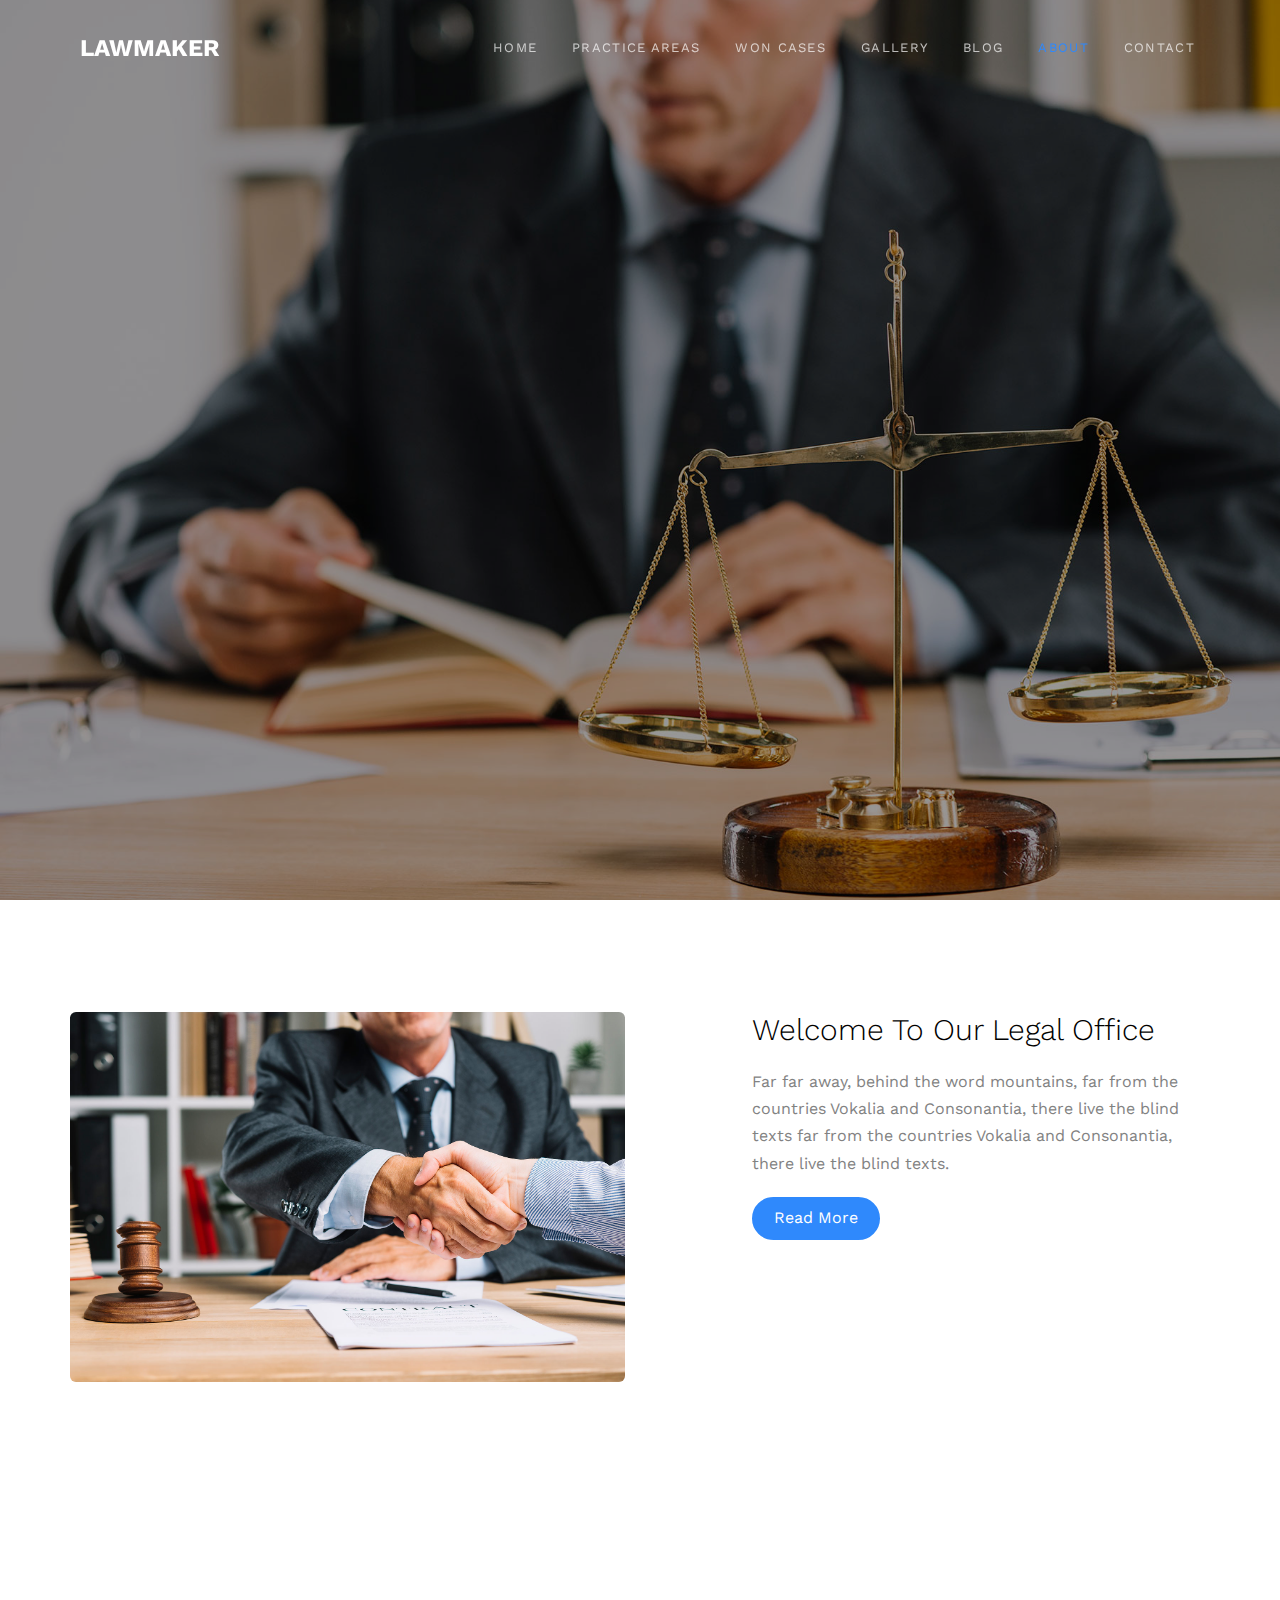
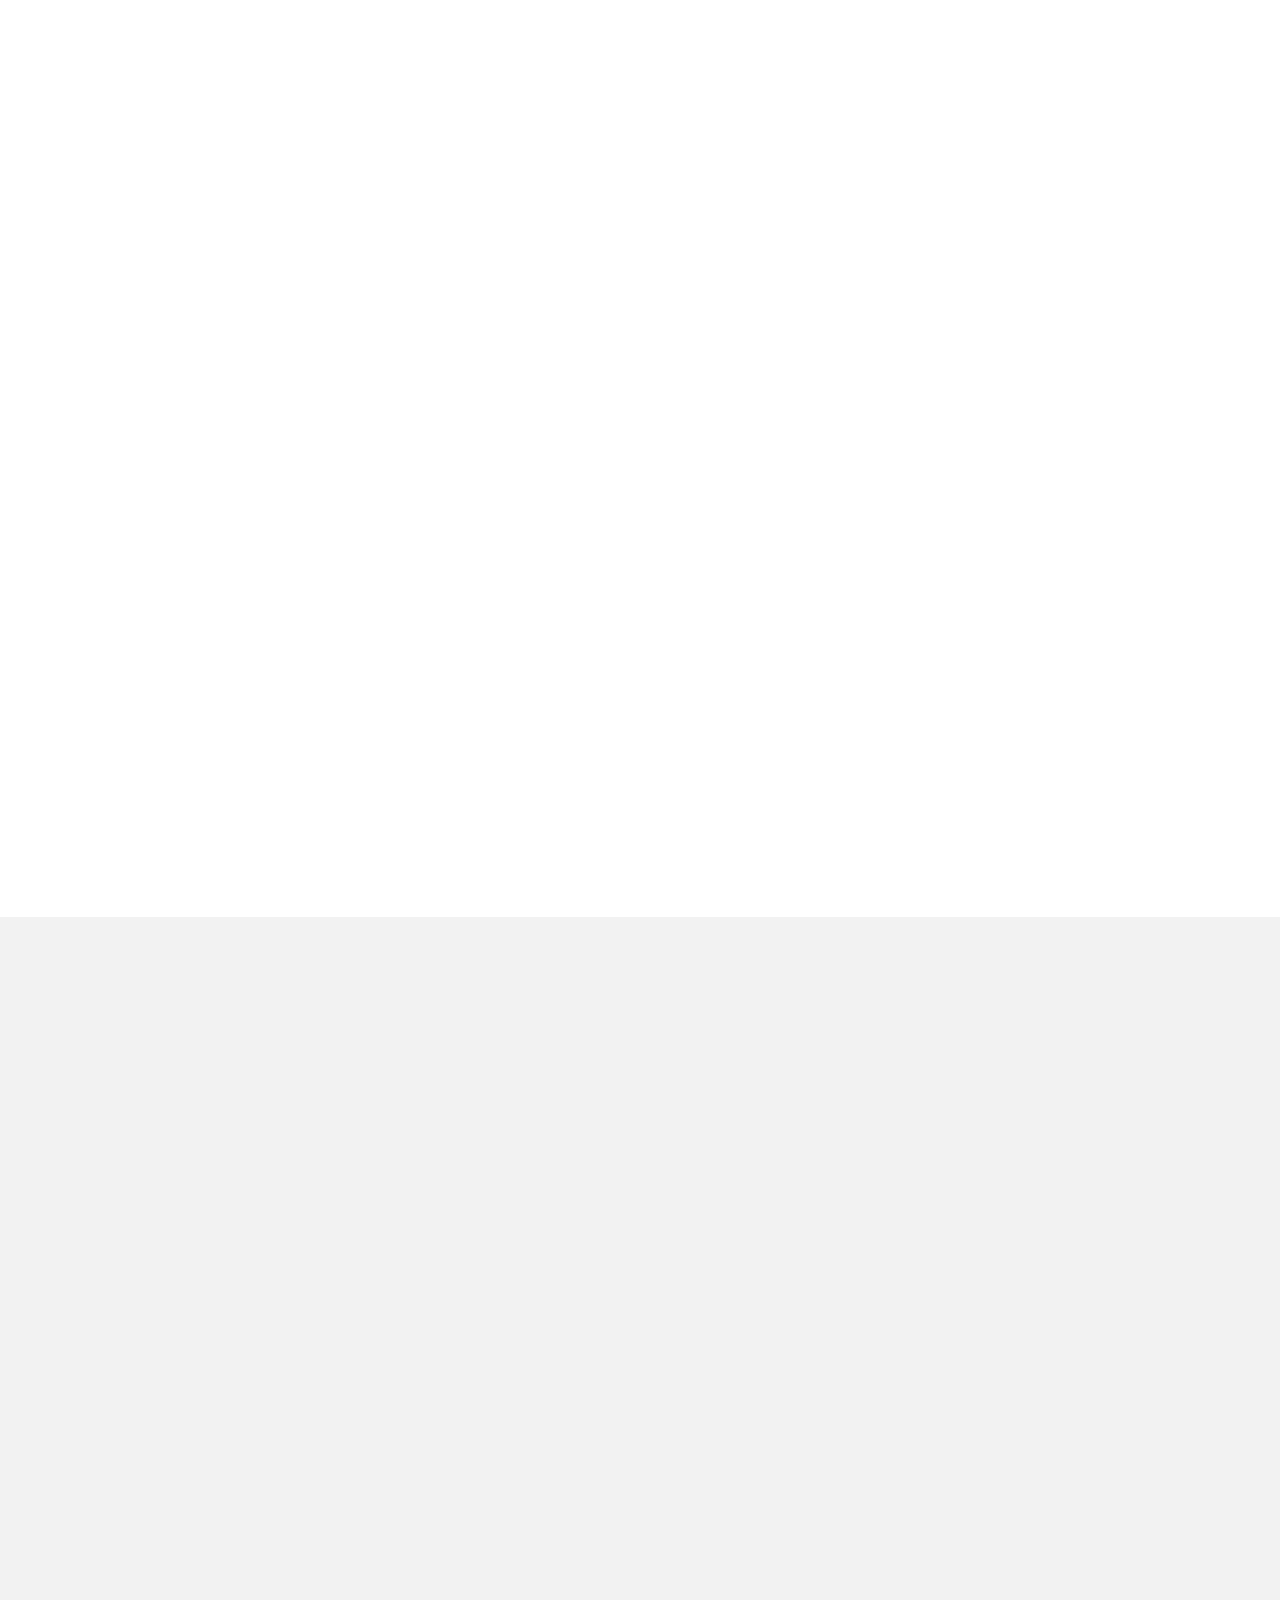
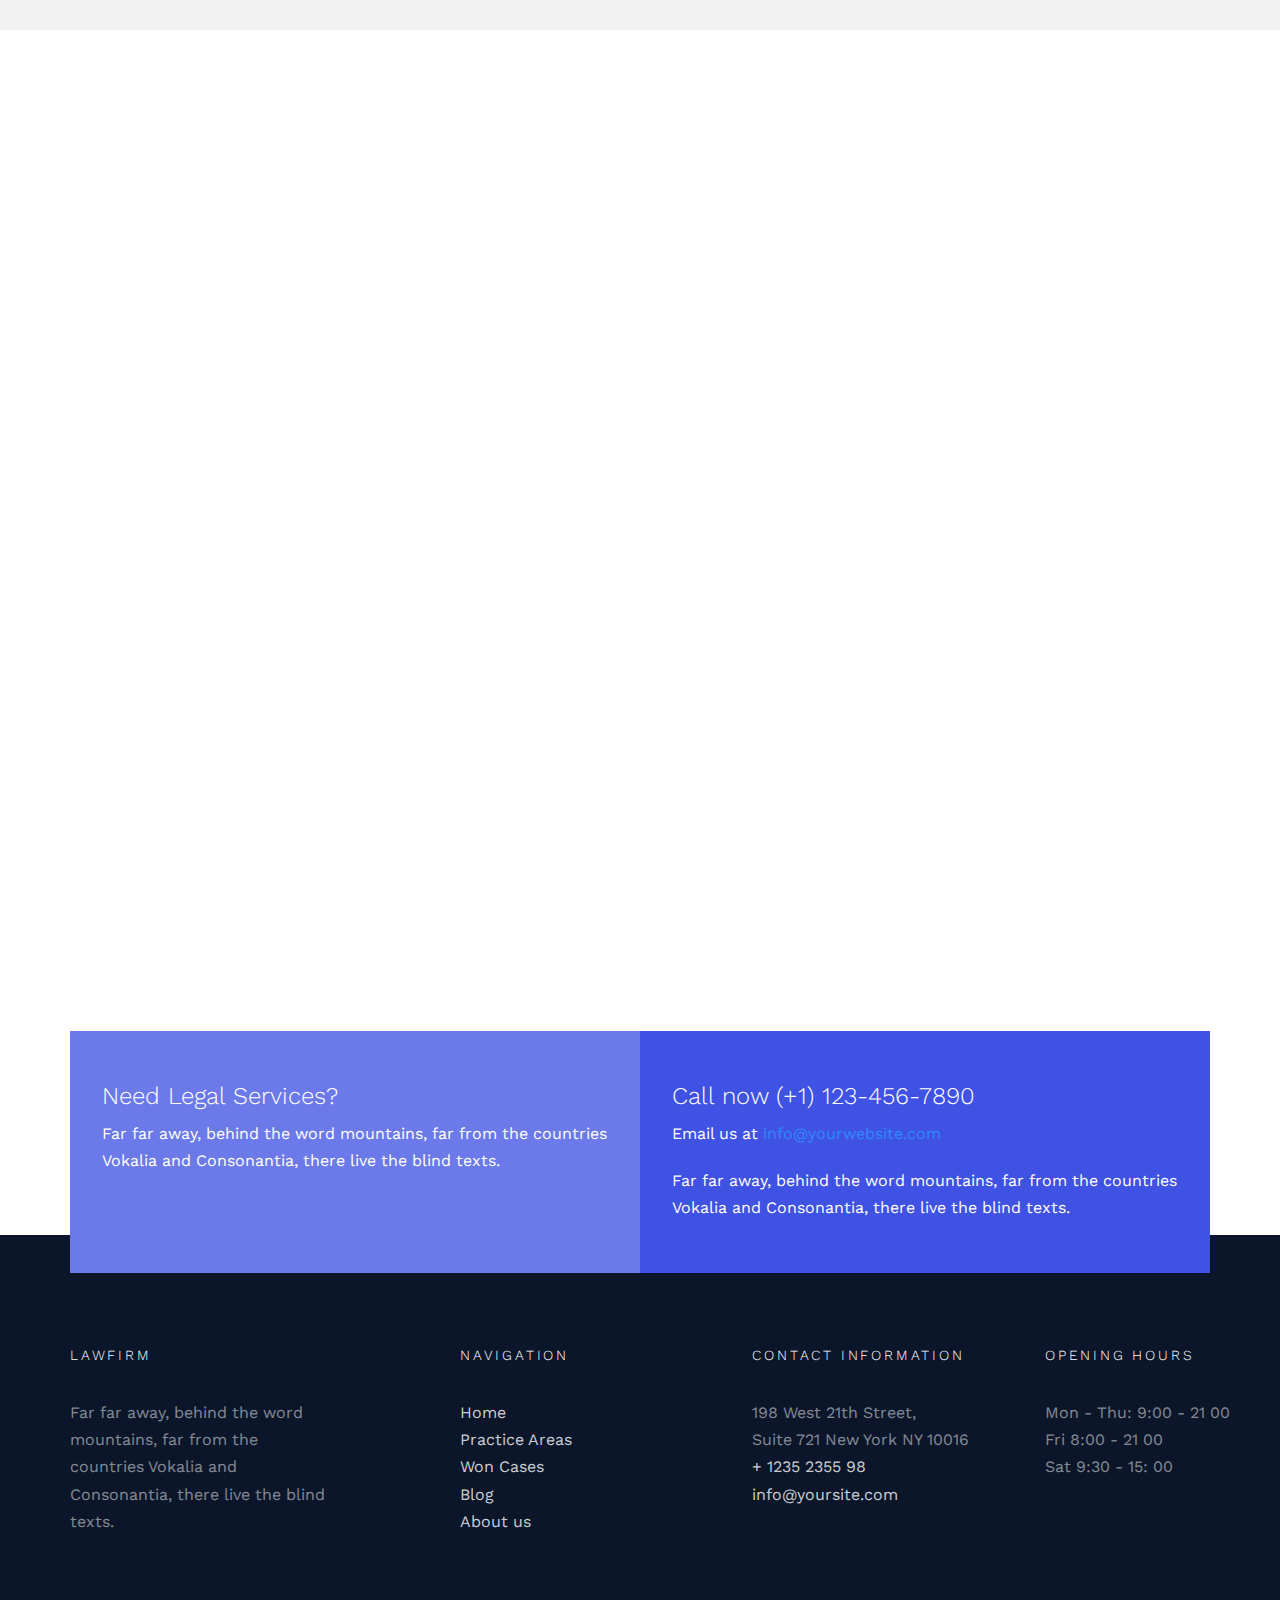
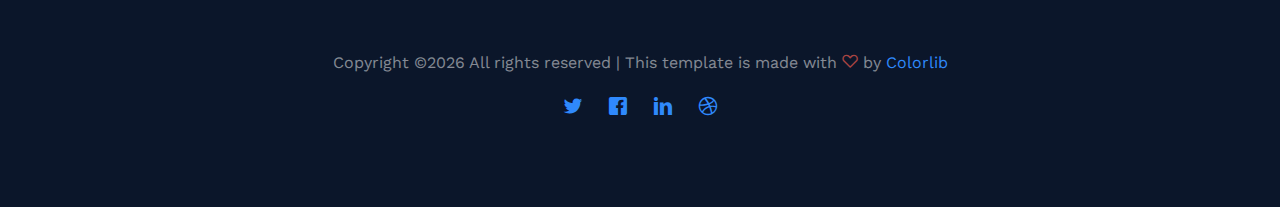
==== about.html @ 1c8fc88c "init" ====
<!DOCTYPE HTML>
<html>
	<head>
	<meta charset="utf-8">
	<meta http-equiv="X-UA-Compatible" content="IE=edge">
	<title>Lawmaker &mdash; Website Template by Colorlib</title>
	<meta name="viewport" content="width=device-width, initial-scale=1">

  <!-- Facebook and Twitter integration -->
	<meta property="og:title" content=""/>
	<meta property="og:image" content=""/>
	<meta property="og:url" content=""/>
	<meta property="og:site_name" content=""/>
	<meta property="og:description" content=""/>
	<meta name="twitter:title" content="" />
	<meta name="twitter:image" content="" />
	<meta name="twitter:url" content="" />
	<meta name="twitter:card" content="" />

	<link href="https://fonts.googleapis.com/css?family=Work+Sans:300,400,700" rel="stylesheet">
	
	<!-- Animate.css -->
	<link rel="stylesheet" href="css/animate.css">
	<!-- Icomoon Icon Fonts-->
	<link rel="stylesheet" href="css/icomoon.css">
	<!-- Bootstrap  -->
	<link rel="stylesheet" href="css/bootstrap.css">

	<!-- Magnific Popup -->
	<link rel="stylesheet" href="css/magnific-popup.css">

	<!-- Owl Carousel  -->
	<link rel="stylesheet" href="css/owl.carousel.min.css">
	<link rel="stylesheet" href="css/owl.theme.default.min.css">
	<!-- Flexslider  -->
	<link rel="stylesheet" href="css/flexslider.css">
	<!-- Flaticons  -->
	<link rel="stylesheet" href="fonts/flaticon/font/flaticon.css">

	<!-- Theme style  -->
	<link rel="stylesheet" href="css/style.css">

	<!-- Modernizr JS -->
	<script src="js/modernizr-2.6.2.min.js"></script>
	<!-- FOR IE9 below -->
	<!--[if lt IE 9]>
	<script src="js/respond.min.js"></script>
	<![endif]-->



	</head>
	<body>
		
	<div class="ftco-loader"></div>
	
	<div id="page">
	<nav class="ftco-nav" role="navigation">
		<div class="top-menu">
			<div class="container">
				<div class="row">
					<div class="col-md-2">
						<div id="ftco-logo"><a href="index.html">Lawmaker</a></div>
					</div>
					<div class="col-md-10 text-right menu-1">
						<ul>
							<li><a href="index.html">Home</a></li>
							<li><a href="practice.html">Practice Areas</a></li>
							<li><a href="won.html">Won Cases</a></li>
							<li><a href="gallery.html">Gallery</a></li>
							<li class="has-dropdown">
								<a href="blog.html">Blog</a>
								<ul class="dropdown">
									<li><a href="#">Sub Menu 1</a></li>
									<li><a href="#">Sub Menu 2</a></li>
									<li><a href="#">Sub Menu 3</a></li>
									<li><a href="#">Sub Menu 4</a></li>
								</ul>
							</li>
							<li class="active"><a href="about.html">About</a></li>
							<li><a href="contact.html">Contact</a></li>
						</ul>
					</div>
				</div>
				
			</div>
		</div>
	</nav>

	<aside id="ftco-hero" class="js-fullheight">
		<div class="flexslider js-fullheight">
			<ul class="slides">
		   	<li style="background-image: url(images/hero_2.jpg);">
		   		<div class="overlay-gradient"></div>
		   		<div class="container">
		   			<div class="row">
			   			<div class="col-md-8 col-md-offset-2 text-center js-fullheight slider-text">
			   				<div class="slider-text-inner">
			   					<h1><strong>About Legal Office</strong></h1>
									<h2>Visit <a href="#" target="_blank">Colorlib</a> for more free templates</h2>
									<p><a class="btn btn-primary btn-lg btn-learn" href="#" target="_blank">Colorlib</a></p>
			   				</div>
			   			</div>
			   		</div>
		   		</div>
		   	</li>
		  	</ul>
	  	</div>
	</aside>

	<div class="site-section">
		<div class="container">
			<div class="row">
				<div class="col-md-6">
					<img src="images/hero_1.jpg" alt="Image" class="img-responsive img-rounded">
				</div>
				<div class="col-md-1"></div>
				<div class="col-md-5">
					<h2>Welcome To Our Legal Office</h2>
					<p>Far far away, behind the word mountains, far from the countries Vokalia and Consonantia, there live the blind texts far from the countries Vokalia and Consonantia, there live the blind texts. </p>
					<p><a href="#" class="btn btn-primary">Read More</a></p>
				</div>
			</div>
		</div>
	</div>

	<div id="ftco-about">
		<div class="container">
			<div class="row animate-box">
				<div class="col-md-8 col-md-offset-2 text-center ftco-heading">
					<h2>Our Attorneys</h2>
					<p>Far far away, behind the word mountains, far from the countries Vokalia and Consonantia, there live the blind texts.</p>
				</div>
			</div>
			<div class="row">
				<div class="col-md-4 col-sm-4 text-center animate-box" data-animate-effect="fadeIn">
					<div class="ftco-staff">
						<img src="images/user-3.jpg" alt="Template">
						<h3>Joyce Kroell</h3>
						<strong class="role">Counsel</strong>
						<p>Far far away, behind the word mountains, far from the countries Vokalia and Consonantia, there live the blind texts.</p>
						<ul class="ftco-social-icons">
							<li><a href="#"><i class="icon-facebook"></i></a></li>
							<li><a href="#"><i class="icon-twitter"></i></a></li>
							<li><a href="#"><i class="icon-dribbble"></i></a></li>
							<li><a href="#"><i class="icon-linkedin"></i></a></li>
						</ul>
					</div>
				</div>
				<div class="col-md-4 col-sm-4 text-center animate-box" data-animate-effect="fadeIn">
					<div class="ftco-staff">
						<img src="images/user-1.jpg" alt="Template">
						<h3>James Garett</h3>
						<strong class="role">Head of International Practice</strong>
						<p>Far far away, behind the word mountains, far from the countries Vokalia and Consonantia, there live the blind texts.</p>
						<ul class="ftco-social-icons">
							<li><a href="#"><i class="icon-facebook"></i></a></li>
							<li><a href="#"><i class="icon-twitter"></i></a></li>
							<li><a href="#"><i class="icon-dribbble"></i></a></li>
							<li><a href="#"><i class="icon-linkedin"></i></a></li>
						</ul>
					</div>
				</div>
				<div class="col-md-4 col-sm-4 text-center animate-box" data-animate-effect="fadeIn">
					<div class="ftco-staff">
						<img src="images/user-2.jpg" alt="Template">
						<h3>Peter Washington</h3>
						<strong class="role">Managing Partner, Attorney</strong>
						<p>Far far away, behind the word mountains, far from the countries Vokalia and Consonantia, there live the blind texts.</p>
						<ul class="ftco-social-icons">
							<li><a href="#"><i class="icon-facebook"></i></a></li>
							<li><a href="#"><i class="icon-twitter"></i></a></li>
							<li><a href="#"><i class="icon-dribbble"></i></a></li>
							<li><a href="#"><i class="icon-linkedin"></i></a></li>
						</ul>
					</div>
				</div>
			</div>
		</div>
	</div>

	<div id="ftco-testimonial" class="ftco-bg-section">
		<div class="container">
			<div class="row animate-box">
				<div class="col-md-6 col-md-offset-3 text-center ftco-heading">
					<h2>What are the clients says</h2>
				</div>
			</div>
			<div class="row">
				<div class="col-md-10 col-md-offset-1">
					<div class="row animate-box">
						<div class="owl-carousel owl-carousel-fullwidth">
							<div class="item">
								<div class="testimony-slide active text-center">
									<figure>
										<img src="images/user-1.jpg" alt="user">
									</figure>
									<span>Carl Smith</span>
									<blockquote>
										<p>&ldquo;Far far away, behind the word mountains, far from the countries Vokalia and Consonantia, there live the blind texts. Separated they live in Bookmarksgrove right at the coast of the Semantics, a large language ocean.&rdquo;</p>
									</blockquote>
								</div>
							</div>
							<div class="item">
								<div class="testimony-slide active text-center">
									<figure>
										<img src="images/user-2.jpg" alt="user">
									</figure>
									<span>John Lockwood</span>
									<blockquote>
										<p>&ldquo;Separated they live in Bookmarksgrove right at the coast of the Semantics, a large language ocean.&rdquo;</p>
									</blockquote>
								</div>
							</div>
							<div class="item">
								<div class="testimony-slide active text-center">
									<figure>
										<img src="images/user-3.jpg" alt="user">
									</figure>
									<span>Joyce Kroell</span>
									<blockquote>
										<p>&ldquo;Far from the countries Vokalia and Consonantia, there live the blind texts. Separated they live in Bookmarksgrove right at the coast of the Semantics, a large language ocean.&rdquo;</p>
									</blockquote>
								</div>
							</div>
						</div>
					</div>
				</div>
			</div>
		</div>
	</div>

	<div id="ftco-practice">
		<div class="container">
			<div class="row animate-box">
				<div class="col-md-8 col-md-offset-2 text-center ftco-heading">
					<h2>Practice Area</h2>
					<p>Far far away, behind the word mountains, far from the countries Vokalia and Consonantia, there live the blind texts. Separated they live in Bookmarksgrove right at the coast of the Semantics, a large language ocean.</p>
				</div>
			</div>
			<div class="row">
				<div class="col-md-4 text-center animate-box">
					<div class="services">
						<span class="icon">
							<i class="flaticon-courthouse"></i>
						</span>
						<div class="desc">
							<h3><a href="#">Real Estate Law</a></h3>
							<p>Even the all-powerful Pointing has no control about the blind texts it is an almost unorthographic life</p>
						</div>
					</div>
				</div>
				<div class="col-md-4 text-center animate-box">
					<div class="services">
						<span class="icon">
							<i class="flaticon-padlock"></i>
						</span>
						<div class="desc">
							<h3><a href="#">Insurance Law</a></h3>
							<p>Even the all-powerful Pointing has no control about the blind texts it is an almost unorthographic life</p>
						</div>
					</div>
				</div>
				<div class="col-md-4 text-center animate-box">
					<div class="services">
						<span class="icon">
							<i class="flaticon-folder"></i>
						</span>
						<div class="desc">
							<h3><a href="#">Business Law</a></h3>
							<p>Even the all-powerful Pointing has no control about the blind texts it is an almost unorthographic life</p>
						</div>
					</div>
				</div>
				<div class="col-md-4 text-center animate-box">
					<div class="services">
						<span class="icon">
							<i class="flaticon-handcuffs"></i>
						</span>
						<div class="desc">
							<h3><a href="#">Personal Injury</a></h3>
							<p>Even the all-powerful Pointing has no control about the blind texts it is an almost unorthographic life</p>
						</div>
					</div>
				</div>
				<div class="col-md-4 text-center animate-box">
					<div class="services">
						<span class="icon">
							<i class="flaticon-handcuffs"></i>
						</span>
						<div class="desc">
							<h3><a href="#">Medical Neglegence</a></h3>
							<p>Even the all-powerful Pointing has no control about the blind texts it is an almost unorthographic life</p>
						</div>
					</div>
				</div>
				<div class="col-md-4 text-center animate-box">
					<div class="services">
						<span class="icon">
							<i class="flaticon-libra"></i>
						</span>
						<div class="desc">
							<h3><a href="#">Criminal Defense</a></h3>
							<p>Even the all-powerful Pointing has no control about the blind texts it is an almost unorthographic life</p>
						</div>
					</div>
				</div>
				<div class="col-md-12 text-center animate-box">
					<p><a class="btn btn-primary btn-lg btn-learn" href="#">View More <i class="icon-arrow-right"></i></a></p>
				</div>
			</div>
		</div>
	</div>



	
	<div id="intro-bg">
		<div class="container">
			<div id="ftco-intro" style="position: relative; margin-bottom: -150px!important;">
				<div class="third-col">
					<h2 class="h3">Need Legal Services?</h2>
					<p>Far far away, behind the word mountains, far from the countries Vokalia and Consonantia, there live the blind texts.</p>
				</div>
				<div class="third-col third-col-color">
					<h2 class="h3">Call now (+1) 123-456-7890</h2>
					<p>Email us at <a href="#" target="_blank">info@yourwebsite.com</a></p>
					<p>Far far away, behind the word mountains, far from the countries Vokalia and Consonantia, there live the blind texts.</p>
				</div>
			</div>
		</div>
	</div>

	<footer id="ftco-footer" role="contentinfo">
		<div class="container">
			<div class="row row-pb-md">
				<div class="col-md-3 ftco-widget">
					<h4>Lawfirm</h4>
					<p>Far far away, behind the word mountains, far from the countries Vokalia and Consonantia, there live the blind texts.</p>
				</div>
				<div class="col-md-3 col-md-push-1">
					<h4>Navigation</h4>
					<ul class="ftco-footer-links">
						<li><a href="#">Home</a></li>
						<li><a href="#">Practice Areas</a></li>
						<li><a href="#">Won Cases</a></li>
						<li><a href="#">Blog</a></li>
						<li><a href="#">About us</a></li>
					</ul>
				</div>

				<div class="col-md-3 col-md-push-1">
					<h4>Contact Information</h4>
					<ul class="ftco-footer-links">
						<li>198 West 21th Street, <br> Suite 721 New York NY 10016</li>
						<li><a href="tel://1234567920">+ 1235 2355 98</a></li>
						<li><a href="mailto:info@yoursite.com">info@yoursite.com</a></li>
					</ul>
				</div>

				<div class="col-md-3 col-md-push-1">
					<h4>Opening Hours</h4>
					<ul class="ftco-footer-links">
						<li>Mon - Thu: 9:00 - 21 00</li>
						<li>Fri 8:00 - 21 00</li>
						<li>Sat 9:30 - 15: 00</li>
					</ul>
				</div>

			</div>

			<div class="row copyright">
				<div class="col-md-12 text-center">
					<p>
            <!-- Link back to Colorlib can't be removed. Template is licensed under CC BY 3.0. -->
            Copyright &copy;<script>document.write(new Date().getFullYear());</script> All rights reserved | This template is made with <i class="icon-heart text-danger" aria-hidden="true"></i> by <a href="https://colorlib.com" target="_blank" >Colorlib</a>
            <!-- Link back to Colorlib can't be removed. Template is licensed under CC BY 3.0. -->
            </p>
					<p>
						<ul class="ftco-social-icons">
							<li><a href="#"><i class="icon-twitter"></i></a></li>
							<li><a href="#"><i class="icon-facebook"></i></a></li>
							<li><a href="#"><i class="icon-linkedin"></i></a></li>
							<li><a href="#"><i class="icon-dribbble"></i></a></li>
						</ul>
					</p>
				</div>
			</div>

		</div>
	</footer>
	</div>

	<div class="gototop js-top">
		<a href="#" class="js-gotop"><i class="icon-arrow-up"></i></a>
	</div>
	
	<!-- jQuery -->
	<script src="js/jquery.min.js"></script>
	<!-- jQuery Easing -->
	<script src="js/jquery.easing.1.3.js"></script>
	<!-- Bootstrap -->
	<script src="js/bootstrap.min.js"></script>
	<!-- Waypoints -->
	<script src="js/jquery.waypoints.min.js"></script>
	<!-- Stellar Parallax -->
	<script src="js/jquery.stellar.min.js"></script>
	<!-- Carousel -->
	<script src="js/owl.carousel.min.js"></script>
	<!-- Flexslider -->
	<script src="js/jquery.flexslider-min.js"></script>
	<!-- countTo -->
	<script src="js/jquery.countTo.js"></script>
	<!-- Magnific Popup -->
	<script src="js/jquery.magnific-popup.min.js"></script>
	<script src="js/magnific-popup-options.js"></script>
	<!-- Main -->
	<script src="js/main.js"></script>

	 <!-- Global site tag (gtag.js) - Google Analytics -->
<script async src="https://www.googletagmanager.com/gtag/js?id=UA-23581568-13"></script>
<script>
  window.dataLayer = window.dataLayer || [];
  function gtag(){dataLayer.push(arguments);}
  gtag('js', new Date());

  gtag('config', 'UA-23581568-13');
</script>

	</body>
</html>
---- css/icomoon.css ----
@font-face {
  font-family: 'icomoon';
  src:  url('../fonts/icomoon/icomoon.eot?6iuir');
  src:  url('../fonts/icomoon/icomoon.eot?6iuir#iefix') format('embedded-opentype'),
    url('../fonts/icomoon/icomoon.ttf?6iuir') format('truetype'),
    url('../fonts/icomoon/icomoon.woff?6iuir') format('woff'),
    url('../fonts/icomoon/icomoon.svg?6iuir#icomoon') format('svg');
  font-weight: normal;
  font-style: normal;
}

[class^="icon-"], [class*=" icon-"] {
  /* use !important to prevent issues with browser extensions that change fonts */
  font-family: 'icomoon' !important;
  speak: none;
  font-style: normal;
  font-weight: normal;
  font-variant: normal;
  text-transform: none;
  line-height: 1;

  /* Better Font Rendering =========== */
  -webkit-font-smoothing: antialiased;
  -moz-osx-font-smoothing: grayscale;
}

.icon-eye:before {
  content: "\e000";
}
.icon-paper-clip:before {
  content: "\e001";
}
.icon-mail:before {
  content: "\e002";
}
.icon-toggle:before {
  content: "\e003";
}
.icon-layout:before {
  content: "\e004";
}
.icon-link:before {
  content: "\e005";
}
.icon-bell:before {
  content: "\e006";
}
.icon-lock:before {
  content: "\e007";
}
.icon-unlock:before {
  content: "\e008";
}
.icon-ribbon:before {
  content: "\e009";
}
.icon-image:before {
  content: "\e010";
}
.icon-signal:before {
  content: "\e011";
}
.icon-target:before {
  content: "\e012";
}
.icon-clipboard:before {
  content: "\e013";
}
.icon-clock:before {
  content: "\e014";
}
.icon-watch:before {
  content: "\e015";
}
.icon-air-play:before {
  content: "\e016";
}
.icon-camera:before {
  content: "\e017";
}
.icon-video:before {
  content: "\e018";
}
.icon-disc:before {
  content: "\e019";
}
.icon-printer:before {
  content: "\e020";
}
.icon-monitor:before {
  content: "\e021";
}
.icon-server:before {
  content: "\e022";
}
.icon-cog:before {
  content: "\e023";
}
.icon-heart:before {
  content: "\e024";
}
.icon-paragraph:before {
  content: "\e025";
}
.icon-align-justify:before {
  content: "\e026";
}
.icon-align-left:before {
  content: "\e027";
}
.icon-align-center:before {
  content: "\e028";
}
.icon-align-right:before {
  content: "\e029";
}
.icon-book:before {
  content: "\e030";
}
.icon-layers:before {
  content: "\e031";
}
.icon-stack:before {
  content: "\e032";
}
.icon-stack-2:before {
  content: "\e033";
}
.icon-paper:before {
  content: "\e034";
}
.icon-paper-stack:before {
  content: "\e035";
}
.icon-search:before {
  content: "\e036";
}
.icon-zoom-in:before {
  content: "\e037";
}
.icon-zoom-out:before {
  content: "\e038";
}
.icon-reply:before {
  content: "\e039";
}
.icon-circle-plus:before {
  content: "\e040";
}
.icon-circle-minus:before {
  content: "\e041";
}
.icon-circle-check:before {
  content: "\e042";
}
.icon-circle-cross:before {
  content: "\e043";
}
.icon-square-plus:before {
  content: "\e044";
}
.icon-square-minus:before {
  content: "\e045";
}
.icon-square-check:before {
  content: "\e046";
}
.icon-square-cross:before {
  content: "\e047";
}
.icon-microphone:before {
  content: "\e048";
}
.icon-record:before {
  content: "\e049";
}
.icon-skip-back:before {
  content: "\e050";
}
.icon-rewind:before {
  content: "\e051";
}
.icon-play:before {
  content: "\e052";
}
.icon-pause:before {
  content: "\e053";
}
.icon-stop:before {
  content: "\e054";
}
.icon-fast-forward:before {
  content: "\e055";
}
.icon-skip-forward:before {
  content: "\e056";
}
.icon-shuffle:before {
  content: "\e057";
}
.icon-repeat:before {
  content: "\e058";
}
.icon-folder:before {
  content: "\e059";
}
.icon-umbrella:before {
  content: "\e060";
}
.icon-moon:before {
  content: "\e061";
}
.icon-thermometer:before {
  content: "\e062";
}
.icon-drop:before {
  content: "\e063";
}
.icon-sun:before {
  content: "\e064";
}
.icon-cloud:before {
  content: "\e065";
}
.icon-cloud-upload:before {
  content: "\e066";
}
.icon-cloud-download:before {
  content: "\e067";
}
.icon-upload:before {
  content: "\e068";
}
.icon-download:before {
  content: "\e069";
}
.icon-location:before {
  content: "\e070";
}
.icon-location-2:before {
  content: "\e071";
}
.icon-map:before {
  content: "\e072";
}
.icon-battery:before {
  content: "\e073";
}
.icon-head:before {
  content: "\e074";
}
.icon-briefcase:before {
  content: "\e075";
}
.icon-speech-bubble:before {
  content: "\e076";
}
.icon-anchor:before {
  content: "\e077";
}
.icon-globe:before {
  content: "\e078";
}
.icon-box:before {
  content: "\e079";
}
.icon-reload:before {
  content: "\e080";
}
.icon-share:before {
  content: "\e081";
}
.icon-marquee:before {
  content: "\e082";
}
.icon-marquee-plus:before {
  content: "\e083";
}
.icon-marquee-minus:before {
  content: "\e084";
}
.icon-tag:before {
  content: "\e085";
}
.icon-power:before {
  content: "\e086";
}
.icon-command:before {
  content: "\e087";
}
.icon-alt:before {
  content: "\e088";
}
.icon-esc:before {
  content: "\e089";
}
.icon-bar-graph:before {
  content: "\e090";
}
.icon-bar-graph-2:before {
  content: "\e091";
}
.icon-pie-graph:before {
  content: "\e092";
}
.icon-star:before {
  content: "\e093";
}
.icon-arrow-left:before {
  content: "\e094";
}
.icon-arrow-right:before {
  content: "\e095";
}
.icon-arrow-up:before {
  content: "\e096";
}
.icon-arrow-down:before {
  content: "\e097";
}
.icon-volume:before {
  content: "\e098";
}
.icon-mute:before {
  content: "\e099";
}
.icon-content-right:before {
  content: "\e100";
}
.icon-content-left:before {
  content: "\e101";
}
.icon-grid:before {
  content: "\e102";
}
.icon-grid-2:before {
  content: "\e103";
}
.icon-columns:before {
  content: "\e104";
}
.icon-loader:before {
  content: "\e105";
}
.icon-bag:before {
  content: "\e106";
}
.icon-ban:before {
  content: "\e107";
}
.icon-flag:before {
  content: "\e108";
}
.icon-trash:before {
  content: "\e109";
}
.icon-expand:before {
  content: "\e110";
}
.icon-contract:before {
  content: "\e111";
}
.icon-maximize:before {
  content: "\e112";
}
.icon-minimize:before {
  content: "\e113";
}
.icon-plus:before {
  content: "\e114";
}
.icon-minus:before {
  content: "\e115";
}
.icon-check:before {
  content: "\e116";
}
.icon-cross:before {
  content: "\e117";
}
.icon-move:before {
  content: "\e118";
}
.icon-delete:before {
  content: "\e119";
}
.icon-menu:before {
  content: "\e120";
}
.icon-archive:before {
  content: "\e121";
}
.icon-inbox:before {
  content: "\e122";
}
.icon-outbox:before {
  content: "\e123";
}
.icon-file:before {
  content: "\e124";
}
.icon-file-add:before {
  content: "\e125";
}
.icon-file-subtract:before {
  content: "\e126";
}
.icon-help:before {
  content: "\e127";
}
.icon-open:before {
  content: "\e128";
}
.icon-ellipsis:before {
  content: "\e129";
}
.icon-add-to-list:before {
  content: "\e900";
}
.icon-classic-computer:before {
  content: "\e901";
}
.icon-controller-fast-backward:before {
  content: "\e902";
}
.icon-creative-commons-attribution:before {
  content: "\e903";
}
.icon-creative-commons-noderivs:before {
  content: "\e904";
}
.icon-creative-commons-noncommercial-eu:before {
  content: "\e905";
}
.icon-creative-commons-noncommercial-us:before {
  content: "\e906";
}
.icon-creative-commons-public-domain:before {
  content: "\e907";
}
.icon-creative-commons-remix:before {
  content: "\e908";
}
.icon-creative-commons-share:before {
  content: "\e909";
}
.icon-creative-commons-sharealike:before {
  content: "\e90a";
}
.icon-creative-commons:before {
  content: "\e90b";
}
.icon-document-landscape:before {
  content: "\e90c";
}
.icon-remove-user:before {
  content: "\e90d";
}
.icon-warning:before {
  content: "\e90e";
}
.icon-arrow-bold-down:before {
  content: "\e90f";
}
.icon-arrow-bold-left:before {
  content: "\e910";
}
.icon-arrow-bold-right:before {
  content: "\e911";
}
.icon-arrow-bold-up:before {
  content: "\e912";
}
.icon-arrow-down2:before {
  content: "\e913";
}
.icon-arrow-left2:before {
  content: "\e914";
}
.icon-arrow-long-down:before {
  content: "\e915";
}
.icon-arrow-long-left:before {
  content: "\e916";
}
.icon-arrow-long-right:before {
  content: "\e917";
}
.icon-arrow-long-up:before {
  content: "\e918";
}
.icon-arrow-right2:before {
  content: "\e919";
}
.icon-arrow-up2:before {
  content: "\e91a";
}
.icon-arrow-with-circle-down:before {
  content: "\e91b";
}
.icon-arrow-with-circle-left:before {
  content: "\e91c";
}
.icon-arrow-with-circle-right:before {
  content: "\e91d";
}
.icon-arrow-with-circle-up:before {
  content: "\e91e";
}
.icon-bookmark:before {
  content: "\e91f";
}
.icon-bookmarks:before {
  content: "\e920";
}
.icon-chevron-down:before {
  content: "\e921";
}
.icon-chevron-left:before {
  content: "\e922";
}
.icon-chevron-right:before {
  content: "\e923";
}
.icon-chevron-small-down:before {
  content: "\e924";
}
.icon-chevron-small-left:before {
  content: "\e925";
}
.icon-chevron-small-right:before {
  content: "\e926";
}
.icon-chevron-small-up:before {
  content: "\e927";
}
.icon-chevron-thin-down:before {
  content: "\e928";
}
.icon-chevron-thin-left:before {
  content: "\e929";
}
.icon-chevron-thin-right:before {
  content: "\e92a";
}
.icon-chevron-thin-up:before {
  content: "\e92b";
}
.icon-chevron-up:before {
  content: "\e92c";
}
.icon-chevron-with-circle-down:before {
  content: "\e92d";
}
.icon-chevron-with-circle-left:before {
  content: "\e92e";
}
.icon-chevron-with-circle-right:before {
  content: "\e92f";
}
.icon-chevron-with-circle-up:before {
  content: "\e930";
}
.icon-cloud2:before {
  content: "\e931";
}
.icon-controller-fast-forward:before {
  content: "\e932";
}
.icon-controller-jump-to-start:before {
  content: "\e933";
}
.icon-controller-next:before {
  content: "\e934";
}
.icon-controller-paus:before {
  content: "\e935";
}
.icon-controller-play:before {
  content: "\e936";
}
.icon-controller-record:before {
  content: "\e937";
}
.icon-controller-stop:before {
  content: "\e938";
}
.icon-controller-volume:before {
  content: "\e939";
}
.icon-dot-single:before {
  content: "\e93a";
}
.icon-dots-three-horizontal:before {
  content: "\e93b";
}
.icon-dots-three-vertical:before {
  content: "\e93c";
}
.icon-dots-two-horizontal:before {
  content: "\e93d";
}
.icon-dots-two-vertical:before {
  content: "\e93e";
}
.icon-download2:before {
  content: "\e93f";
}
.icon-emoji-flirt:before {
  content: "\e940";
}
.icon-flow-branch:before {
  content: "\e941";
}
.icon-flow-cascade:before {
  content: "\e942";
}
.icon-flow-line:before {
  content: "\e943";
}
.icon-flow-parallel:before {
  content: "\e944";
}
.icon-flow-tree:before {
  content: "\e945";
}
.icon-install:before {
  content: "\e946";
}
.icon-layers2:before {
  content: "\e947";
}
.icon-open-book:before {
  content: "\e948";
}
.icon-resize-100:before {
  content: "\e949";
}
.icon-resize-full-screen:before {
  content: "\e94a";
}
.icon-save:before {
  content: "\e94b";
}
.icon-select-arrows:before {
  content: "\e94c";
}
.icon-sound-mute:before {
  content: "\e94d";
}
.icon-sound:before {
  content: "\e94e";
}
.icon-trash2:before {
  content: "\e94f";
}
.icon-triangle-down:before {
  content: "\e950";
}
.icon-triangle-left:before {
  content: "\e951";
}
.icon-triangle-right:before {
  content: "\e952";
}
.icon-triangle-up:before {
  content: "\e953";
}
.icon-uninstall:before {
  content: "\e954";
}
.icon-upload-to-cloud:before {
  content: "\e955";
}
.icon-upload2:before {
  content: "\e956";
}
.icon-add-user:before {
  content: "\e957";
}
.icon-address:before {
  content: "\e958";
}
.icon-adjust:before {
  content: "\e959";
}
.icon-air:before {
  content: "\e95a";
}
.icon-aircraft-landing:before {
  content: "\e95b";
}
.icon-aircraft-take-off:before {
  content: "\e95c";
}
.icon-aircraft:before {
  content: "\e95d";
}
.icon-align-bottom:before {
  content: "\e95e";
}
.icon-align-horizontal-middle:before {
  content: "\e95f";
}
.icon-align-left2:before {
  content: "\e960";
}
.icon-align-right2:before {
  content: "\e961";
}
.icon-align-top:before {
  content: "\e962";
}
.icon-align-vertical-middle:before {
  content: "\e963";
}
.icon-archive2:before {
  content: "\e964";
}
.icon-area-graph:before {
  content: "\e965";
}
.icon-attachment:before {
  content: "\e966";
}
.icon-awareness-ribbon:before {
  content: "\e967";
}
.icon-back-in-time:before {
  content: "\e968";
}
.icon-back:before {
  content: "\e969";
}
.icon-bar-graph2:before {
  content: "\e96a";
}
.icon-battery2:before {
  content: "\e96b";
}
.icon-beamed-note:before {
  content: "\e96c";
}
.icon-bell2:before {
  content: "\e96d";
}
.icon-blackboard:before {
  content: "\e96e";
}
.icon-block:before {
  content: "\e96f";
}
.icon-book2:before {
  content: "\e970";
}
.icon-bowl:before {
  content: "\e971";
}
.icon-box2:before {
  content: "\e972";
}
.icon-briefcase2:before {
  content: "\e973";
}
.icon-browser:before {
  content: "\e974";
}
.icon-brush:before {
  content: "\e975";
}
.icon-bucket:before {
  content: "\e976";
}
.icon-cake:before {
  content: "\e977";
}
.icon-calculator:before {
  content: "\e978";
}
.icon-calendar:before {
  content: "\e979";
}
.icon-camera2:before {
  content: "\e97a";
}
.icon-ccw:before {
  content: "\e97b";
}
.icon-chat:before {
  content: "\e97c";
}
.icon-check2:before {
  content: "\e97d";
}
.icon-circle-with-cross:before {
  content: "\e97e";
}
.icon-circle-with-minus:before {
  content: "\e97f";
}
.icon-circle-with-plus:before {
  content: "\e980";
}
.icon-circle:before {
  content: "\e981";
}
.icon-circular-graph:before {
  content: "\e982";
}
.icon-clapperboard:before {
  content: "\e983";
}
.icon-clipboard2:before {
  content: "\e984";
}
.icon-clock2:before {
  content: "\e985";
}
.icon-code:before {
  content: "\e986";
}
.icon-cog2:before {
  content: "\e987";
}
.icon-colours:before {
  content: "\e988";
}
.icon-compass:before {
  content: "\e989";
}
.icon-copy:before {
  content: "\e98a";
}
.icon-credit-card:before {
  content: "\e98b";
}
.icon-credit:before {
  content: "\e98c";
}
.icon-cross2:before {
  content: "\e98d";
}
.icon-cup:before {
  content: "\e98e";
}
.icon-cw:before {
  content: "\e98f";
}
.icon-cycle:before {
  content: "\e990";
}
.icon-database:before {
  content: "\e991";
}
.icon-dial-pad:before {
  content: "\e992";
}
.icon-direction:before {
  content: "\e993";
}
.icon-document:before {
  content: "\e994";
}
.icon-documents:before {
  content: "\e995";
}
.icon-drink:before {
  content: "\e996";
}
.icon-drive:before {
  content: "\e997";
}
.icon-drop2:before {
  content: "\e998";
}
.icon-edit:before {
  content: "\e999";
}
.icon-email:before {
  content: "\e99a";
}
.icon-emoji-happy:before {
  content: "\e99b";
}
.icon-emoji-neutral:before {
  content: "\e99c";
}
.icon-emoji-sad:before {
  content: "\e99d";
}
.icon-erase:before {
  content: "\e99e";
}
.icon-eraser:before {
  content: "\e99f";
}
.icon-export:before {
  content: "\e9a0";
}
.icon-eye2:before {
  content: "\e9a1";
}
.icon-feather:before {
  content: "\e9a2";
}
.icon-flag2:before {
  content: "\e9a3";
}
.icon-flash:before {
  content: "\e9a4";
}
.icon-flashlight:before {
  content: "\e9a5";
}
.icon-flat-brush:before {
  content: "\e9a6";
}
.icon-folder-images:before {
  content: "\e9a7";
}
.icon-folder-music:before {
  content: "\e9a8";
}
.icon-folder-video:before {
  content: "\e9a9";
}
.icon-folder2:before {
  content: "\e9aa";
}
.icon-forward:before {
  content: "\e9ab";
}
.icon-funnel:before {
  content: "\e9ac";
}
.icon-game-controller:before {
  content: "\e9ad";
}
.icon-gauge:before {
  content: "\e9ae";
}
.icon-globe2:before {
  content: "\e9af";
}
.icon-graduation-cap:before {
  content: "\e9b0";
}
.icon-grid2:before {
  content: "\e9b1";
}
.icon-hair-cross:before {
  content: "\e9b2";
}
.icon-hand:before {
  content: "\e9b3";
}
.icon-heart-outlined:before {
  content: "\e9b4";
}
.icon-heart2:before {
  content: "\e9b5";
}
.icon-help-with-circle:before {
  content: "\e9b6";
}
.icon-help2:before {
  content: "\e9b7";
}
.icon-home:before {
  content: "\e9b8";
}
.icon-hour-glass:before {
  content: "\e9b9";
}
.icon-image-inverted:before {
  content: "\e9ba";
}
.icon-image2:before {
  content: "\e9bb";
}
.icon-images:before {
  content: "\e9bc";
}
.icon-inbox2:before {
  content: "\e9bd";
}
.icon-infinity:before {
  content: "\e9be";
}
.icon-info-with-circle:before {
  content: "\e9bf";
}
.icon-info:before {
  content: "\e9c0";
}
.icon-key:before {
  content: "\e9c1";
}
.icon-keyboard:before {
  content: "\e9c2";
}
.icon-lab-flask:before {
  content: "\e9c3";
}
.icon-landline:before {
  content: "\e9c4";
}
.icon-language:before {
  content: "\e9c5";
}
.icon-laptop:before {
  content: "\e9c6";
}
.icon-leaf:before {
  content: "\e9c7";
}
.icon-level-down:before {
  content: "\e9c8";
}
.icon-level-up:before {
  content: "\e9c9";
}
.icon-lifebuoy:before {
  content: "\e9ca";
}
.icon-light-bulb:before {
  content: "\e9cb";
}
.icon-light-down:before {
  content: "\e9cc";
}
.icon-light-up:before {
  content: "\e9cd";
}
.icon-line-graph:before {
  content: "\e9ce";
}
.icon-link2:before {
  content: "\e9cf";
}
.icon-list:before {
  content: "\e9d0";
}
.icon-location-pin:before {
  content: "\e9d1";
}
.icon-location2:before {
  content: "\e9d2";
}
.icon-lock-open:before {
  content: "\e9d3";
}
.icon-lock2:before {
  content: "\e9d4";
}
.icon-log-out:before {
  content: "\e9d5";
}
.icon-login:before {
  content: "\e9d6";
}
.icon-loop:before {
  content: "\e9d7";
}
.icon-magnet:before {
  content: "\e9d8";
}
.icon-magnifying-glass:before {
  content: "\e9d9";
}
.icon-mail2:before {
  content: "\e9da";
}
.icon-man:before {
  content: "\e9db";
}
.icon-map2:before {
  content: "\e9dc";
}
.icon-mask:before {
  content: "\e9dd";
}
.icon-medal:before {
  content: "\e9de";
}
.icon-megaphone:before {
  content: "\e9df";
}
.icon-menu2:before {
  content: "\e9e0";
}
.icon-message:before {
  content: "\e9e1";
}
.icon-mic:before {
  content: "\e9e2";
}
.icon-minus2:before {
  content: "\e9e3";
}
.icon-mobile:before {
  content: "\e9e4";
}
.icon-modern-mic:before {
  content: "\e9e5";
}
.icon-moon2:before {
  content: "\e9e6";
}
.icon-mouse:before {
  content: "\e9e7";
}
.icon-music:before {
  content: "\e9e8";
}
.icon-network:before {
  content: "\e9e9";
}
.icon-new-message:before {
  content: "\e9ea";
}
.icon-new:before {
  content: "\e9eb";
}
.icon-news:before {
  content: "\e9ec";
}
.icon-note:before {
  content: "\e9ed";
}
.icon-notification:before {
  content: "\e9ee";
}
.icon-old-mobile:before {
  content: "\e9ef";
}
.icon-old-phone:before {
  content: "\e9f0";
}
.icon-palette:before {
  content: "\e9f1";
}
.icon-paper-plane:before {
  content: "\e9f2";
}
.icon-pencil:before {
  content: "\e9f3";
}
.icon-phone:before {
  content: "\e9f4";
}
.icon-pie-chart:before {
  content: "\e9f5";
}
.icon-pin:before {
  content: "\e9f6";
}
.icon-plus2:before {
  content: "\e9f7";
}
.icon-popup:before {
  content: "\e9f8";
}
.icon-power-plug:before {
  content: "\e9f9";
}
.icon-price-ribbon:before {
  content: "\e9fa";
}
.icon-price-tag:before {
  content: "\e9fb";
}
.icon-print:before {
  content: "\e9fc";
}
.icon-progress-empty:before {
  content: "\e9fd";
}
.icon-progress-full:before {
  content: "\e9fe";
}
.icon-progress-one:before {
  content: "\e9ff";
}
.icon-progress-two:before {
  content: "\ea00";
}
.icon-publish:before {
  content: "\ea01";
}
.icon-quote:before {
  content: "\ea02";
}
.icon-radio:before {
  content: "\ea03";
}
.icon-reply-all:before {
  content: "\ea04";
}
.icon-reply2:before {
  content: "\ea05";
}
.icon-retweet:before {
  content: "\ea06";
}
.icon-rocket:before {
  content: "\ea07";
}
.icon-round-brush:before {
  content: "\ea08";
}
.icon-rss:before {
  content: "\ea09";
}
.icon-ruler:before {
  content: "\ea0a";
}
.icon-scissors:before {
  content: "\ea0b";
}
.icon-share-alternitive:before {
  content: "\ea0c";
}
.icon-share2:before {
  content: "\ea0d";
}
.icon-shareable:before {
  content: "\ea0e";
}
.icon-shield:before {
  content: "\ea0f";
}
.icon-shop:before {
  content: "\ea10";
}
.icon-shopping-bag:before {
  content: "\ea11";
}
.icon-shopping-basket:before {
  content: "\ea12";
}
.icon-shopping-cart:before {
  content: "\ea13";
}
.icon-shuffle2:before {
  content: "\ea14";
}
.icon-signal2:before {
  content: "\ea15";
}
.icon-sound-mix:before {
  content: "\ea16";
}
.icon-sports-club:before {
  content: "\ea17";
}
.icon-spreadsheet:before {
  content: "\ea18";
}
.icon-squared-cross:before {
  content: "\ea19";
}
.icon-squared-minus:before {
  content: "\ea1a";
}
.icon-squared-plus:before {
  content: "\ea1b";
}
.icon-star-outlined:before {
  content: "\ea1c";
}
.icon-star2:before {
  content: "\ea1d";
}
.icon-stopwatch:before {
  content: "\ea1e";
}
.icon-suitcase:before {
  content: "\ea1f";
}
.icon-swap:before {
  content: "\ea20";
}
.icon-sweden:before {
  content: "\ea21";
}
.icon-switch:before {
  content: "\ea22";
}
.icon-tablet:before {
  content: "\ea23";
}
.icon-tag2:before {
  content: "\ea24";
}
.icon-text-document-inverted:before {
  content: "\ea25";
}
.icon-text-document:before {
  content: "\ea26";
}
.icon-text:before {
  content: "\ea27";
}
.icon-thermometer2:before {
  content: "\ea28";
}
.icon-thumbs-down:before {
  content: "\ea29";
}
.icon-thumbs-up:before {
  content: "\ea2a";
}
.icon-thunder-cloud:before {
  content: "\ea2b";
}
.icon-ticket:before {
  content: "\ea2c";
}
.icon-time-slot:before {
  content: "\ea2d";
}
.icon-tools:before {
  content: "\ea2e";
}
.icon-traffic-cone:before {
  content: "\ea2f";
}
.icon-tree:before {
  content: "\ea30";
}
.icon-trophy:before {
  content: "\ea31";
}
.icon-tv:before {
  content: "\ea32";
}
.icon-typing:before {
  content: "\ea33";
}
.icon-unread:before {
  content: "\ea34";
}
.icon-untag:before {
  content: "\ea35";
}
.icon-user:before {
  content: "\ea36";
}
.icon-users:before {
  content: "\ea37";
}
.icon-v-card:before {
  content: "\ea38";
}
.icon-video2:before {
  content: "\ea39";
}
.icon-vinyl:before {
  content: "\ea3a";
}
.icon-voicemail:before {
  content: "\ea3b";
}
.icon-wallet:before {
  content: "\ea3c";
}
.icon-water:before {
  content: "\ea3d";
}
.icon-px-with-circle:before {
  content: "\ea3e";
}
.icon-px:before {
  content: "\ea3f";
}
.icon-basecamp:before {
  content: "\ea40";
}
.icon-behance:before {
  content: "\ea41";
}
.icon-creative-cloud:before {
  content: "\ea42";
}
.icon-dropbox:before {
  content: "\ea43";
}
.icon-evernote:before {
  content: "\ea44";
}
.icon-flattr:before {
  content: "\ea45";
}
.icon-foursquare:before {
  content: "\ea46";
}
.icon-google-drive:before {
  content: "\ea47";
}
.icon-google-hangouts:before {
  content: "\ea48";
}
.icon-grooveshark:before {
  content: "\ea49";
}
.icon-icloud:before {
  content: "\ea4a";
}
.icon-mixi:before {
  content: "\ea4b";
}
.icon-onedrive:before {
  content: "\ea4c";
}
.icon-paypal:before {
  content: "\ea4d";
}
.icon-picasa:before {
  content: "\ea4e";
}
.icon-qq:before {
  content: "\ea4f";
}
.icon-rdio-with-circle:before {
  content: "\ea50";
}
.icon-renren:before {
  content: "\ea51";
}
.icon-scribd:before {
  content: "\ea52";
}
.icon-sina-weibo:before {
  content: "\ea53";
}
.icon-skype-with-circle:before {
  content: "\ea54";
}
.icon-skype:before {
  content: "\ea55";
}
.icon-slideshare:before {
  content: "\ea56";
}
.icon-smashing:before {
  content: "\ea57";
}
.icon-soundcloud:before {
  content: "\ea58";
}
.icon-spotify-with-circle:before {
  content: "\ea59";
}
.icon-spotify:before {
  content: "\ea5a";
}
.icon-swarm:before {
  content: "\ea5b";
}
.icon-vine-with-circle:before {
  content: "\ea5c";
}
.icon-vine:before {
  content: "\ea5d";
}
.icon-vk-alternitive:before {
  content: "\ea5e";
}
.icon-vk-with-circle:before {
  content: "\ea5f";
}
.icon-vk:before {
  content: "\ea60";
}
.icon-xing-with-circle:before {
  content: "\ea61";
}
.icon-xing:before {
  content: "\ea62";
}
.icon-yelp:before {
  content: "\ea63";
}
.icon-dribbble-with-circle:before {
  content: "\ea64";
}
.icon-dribbble:before {
  content: "\ea65";
}
.icon-facebook-with-circle:before {
  content: "\ea66";
}
.icon-facebook:before {
  content: "\ea67";
}
.icon-flickr-with-circle:before {
  content: "\ea68";
}
.icon-flickr:before {
  content: "\ea69";
}
.icon-github-with-circle:before {
  content: "\ea6a";
}
.icon-github:before {
  content: "\ea6b";
}
.icon-google-with-circle:before {
  content: "\ea6c";
}
.icon-google:before {
  content: "\ea6d";
}
.icon-instagram-with-circle:before {
  content: "\ea6e";
}
.icon-instagram:before {
  content: "\ea6f";
}
.icon-lastfm-with-circle:before {
  content: "\ea70";
}
.icon-lastfm:before {
  content: "\ea71";
}
.icon-linkedin-with-circle:before {
  content: "\ea72";
}
.icon-linkedin:before {
  content: "\ea73";
}
.icon-pinterest-with-circle:before {
  content: "\ea74";
}
.icon-pinterest:before {
  content: "\ea75";
}
.icon-rdio:before {
  content: "\ea76";
}
.icon-stumbleupon-with-circle:before {
  content: "\ea77";
}
.icon-stumbleupon:before {
  content: "\ea78";
}
.icon-tumblr-with-circle:before {
  content: "\ea79";
}
.icon-tumblr:before {
  content: "\ea7a";
}
.icon-twitter-with-circle:before {
  content: "\ea7b";
}
.icon-twitter:before {
  content: "\ea7c";
}
.icon-vimeo-with-circle:before {
  content: "\ea7d";
}
.icon-vimeo:before {
  content: "\ea7e";
}
.icon-youtube-with-circle:before {
  content: "\ea7f";
}
.icon-youtube:before {
  content: "\ea80";
}
---- fonts/flaticon/font/flaticon.css ----
/*
  	Flaticon icon font: Flaticon
  	Creation date: 05/01/2018 02:43
  	*/

@font-face {
  font-family: "Flaticon";
  src: url("./Flaticon.eot");
  src: url("./Flaticon.eot?#iefix") format("embedded-opentype"),
       url("./Flaticon.woff") format("woff"),
       url("./Flaticon.ttf") format("truetype"),
       url("./Flaticon.svg#Flaticon") format("svg");
  font-weight: normal;
  font-style: normal;
}

@media screen and (-webkit-min-device-pixel-ratio:0) {
  @font-face {
    font-family: "Flaticon";
    src: url("./Flaticon.svg#Flaticon") format("svg");
  }
}

[class^="flaticon-"]:before, [class*=" flaticon-"]:before,
[class^="flaticon-"]:after, [class*=" flaticon-"]:after {   
  font-family: Flaticon;
    font-style: normal;
  font-weight: normal;
  font-variant: normal;
  text-transform: none;
  line-height: 1;

  /* Better Font Rendering =========== */
  -webkit-font-smoothing: antialiased;
  -moz-osx-font-smoothing: grayscale;
}

.flaticon-police-badge:before { content: "\f100"; }
.flaticon-jury:before { content: "\f101"; }
.flaticon-lawyer-1:before { content: "\f102"; }
.flaticon-siren:before { content: "\f103"; }
.flaticon-lawyer:before { content: "\f104"; }
.flaticon-policeman:before { content: "\f105"; }
.flaticon-handcuffs:before { content: "\f106"; }
.flaticon-padlock:before { content: "\f107"; }
.flaticon-courthouse:before { content: "\f108"; }
.flaticon-folder:before { content: "\f109"; }
.flaticon-libra:before { content: "\f10a"; }
.flaticon-act:before { content: "\f10b"; }
---- css/style.css ----
@font-face {
  font-family: 'icomoon';
  src: url("../fonts/icomoon/icomoon.eot?srf3rx");
  src: url("../fonts/icomoon/icomoon.eot?srf3rx#iefix") format("embedded-opentype"), url("../fonts/icomoon/icomoon.ttf?srf3rx") format("truetype"), url("../fonts/icomoon/icomoon.woff?srf3rx") format("woff"), url("../fonts/icomoon/icomoon.svg?srf3rx#icomoon") format("svg");
  font-weight: normal;
  font-style: normal; }

/* =======================================================
*
* 	Template Style 
*
* ======================================================= */
body {
  font-family: "Work Sans", Arial, sans-serif;
  font-weight: 400;
  font-size: 16px;
  line-height: 1.7;
  color: #828282;
  background: #fff; }

h1, h2, h3, h4, h5 {
  line-height: 1.2;
  font-weight: 300 !important; }

#page {
  position: relative;
  overflow-x: hidden;
  width: 100%;
  height: 100%;
  -webkit-transition: 0.5s;
  -o-transition: 0.5s;
  transition: 0.5s; }
  .offcanvas #page {
    overflow: hidden;
    position: absolute; }
    .offcanvas #page:after {
      -webkit-transition: 2s;
      -o-transition: 2s;
      transition: 2s;
      position: absolute;
      top: 0;
      right: 0;
      bottom: 0;
      left: 0;
      z-index: 101;
      background: rgba(0, 0, 0, 0.7);
      content: ""; }

a {
  color: #2f89fc;
  -webkit-transition: 0.5s;
  -o-transition: 0.5s;
  transition: 0.5s; }
  a:hover, a:active, a:focus {
    color: #2f89fc;
    outline: none;
    text-decoration: none; }

p {
  margin-bottom: 20px; }

h1, h2, h3, h4, h5, h6, figure {
  color: #000;
  font-family: "Work Sans", Arial, sans-serif;
  font-weight: 400;
  margin: 0 0 20px 0; }

::-webkit-selection {
  color: #fff;
  background: #2f89fc; }

::-moz-selection {
  color: #fff;
  background: #2f89fc; }

::selection {
  color: #fff;
  background: #2f89fc; }

.ftco-nav {
  position: absolute;
  z-index: 88;
  width: 100%; }
  .ftco-nav .top-menu {
    padding: 28px 0; }
  .ftco-nav #ftco-logo {
    font-size: 24px;
    margin: 0;
    padding: 0;
    text-transform: uppercase;
    font-weight: bold;
    font-weight: 700;
    font-family: "Work Sans", Arial, sans-serif; }
    .ftco-nav #ftco-logo a {
      color: #fff; }
      .ftco-nav #ftco-logo a span {
        color: #000; }
  .ftco-nav a {
    padding: 5px 10px;
    color: #fff; }
  @media screen and (max-width: 992px) {
    .ftco-nav .menu-1 {
      display: none; } }
  .ftco-nav ul {
    padding: 0;
    margin: 5px 0 0 0; }
    .ftco-nav ul li {
      padding: 0;
      margin: 0;
      list-style: none;
      display: inline;
      text-transform: uppercase; }
      .ftco-nav ul li > a {
        font-size: 13px;
        letter-spacing: .1em;
        padding: 30px 15px;
        color: rgba(255, 255, 255, 0.7);
        -webkit-transition: 0.5s;
        -o-transition: 0.5s;
        transition: 0.5s; }
        .ftco-nav ul li > a:hover, .ftco-nav ul li > a:focus, .ftco-nav ul li > a:active {
          color: white; }
      .ftco-nav ul li.has-dropdown {
        position: relative; }
        .ftco-nav ul li.has-dropdown .dropdown {
          width: 140px;
          -webkit-box-shadow: 0px 14px 33px -9px rgba(0, 0, 0, 0.75);
          -moz-box-shadow: 0px 14px 33px -9px rgba(0, 0, 0, 0.75);
          box-shadow: 0px 14px 33px -9px rgba(0, 0, 0, 0.75);
          z-index: 1002;
          visibility: hidden;
          opacity: 0;
          position: absolute;
          top: 40px;
          left: 0;
          text-align: left;
          background: #fff;
          padding: 20px;
          -webkit-border-radius: 4px;
          -moz-border-radius: 4px;
          -ms-border-radius: 4px;
          border-radius: 4px;
          -webkit-transition: 0s;
          -o-transition: 0s;
          transition: 0s; }
          .ftco-nav ul li.has-dropdown .dropdown:before {
            bottom: 100%;
            left: 40px;
            border: solid transparent;
            content: " ";
            height: 0;
            width: 0;
            position: absolute;
            pointer-events: none;
            border-bottom-color: #fff;
            border-width: 8px;
            margin-left: -8px; }
          .ftco-nav ul li.has-dropdown .dropdown li {
            display: block;
            margin-bottom: 7px; }
            .ftco-nav ul li.has-dropdown .dropdown li:last-child {
              margin-bottom: 0; }
            .ftco-nav ul li.has-dropdown .dropdown li a {
              padding: 2px 0;
              display: block;
              line-height: 1.2;
              text-transform: none;
              font-size: 16px;
              letter-spacing: 0;
              color: #000; }
              .ftco-nav ul li.has-dropdown .dropdown li a:hover {
                color: #2f89fc; }
        .ftco-nav ul li.has-dropdown:hover a, .ftco-nav ul li.has-dropdown:focus a {
          color: #fff; }
      .ftco-nav ul li.btn-cta a {
        padding: 30px 0px !important;
        color: #fff; }
        .ftco-nav ul li.btn-cta a span {
          background: #2f89fc;
          padding: 10px 20px;
          display: -moz-inline-stack;
          display: inline-block;
          zoom: 1;
          *display: inline;
          -webkit-transition: 0.3s;
          -o-transition: 0.3s;
          transition: 0.3s;
          -webkit-border-radius: 100px;
          -moz-border-radius: 100px;
          -ms-border-radius: 100px;
          border-radius: 100px; }
        .ftco-nav ul li.btn-cta a:hover span {
          -webkit-box-shadow: 0px 14px 20px -9px rgba(0, 0, 0, 0.75);
          -moz-box-shadow: 0px 14px 20px -9px rgba(0, 0, 0, 0.75);
          box-shadow: 0px 14px 20px -9px rgba(0, 0, 0, 0.75); }
      .ftco-nav ul li.active > a {
        color: #2f89fc;
        position: relative; }

#ftco-counter,
.ftco-bg {
  background-size: cover;
  background-position: top center;
  background-repeat: no-repeat;
  position: relative; }
  #ftco-counter .overlay,
  .ftco-bg .overlay {
    z-index: 0;
    position: absolute;
    bottom: 0;
    top: 0;
    left: 0;
    right: 0;
    background: rgba(0, 0, 0, 0.7); }

.ftco-video {
  overflow: hidden; }
  @media screen and (max-width: 992px) {
    .ftco-video {
      height: 450px; } }
  .ftco-video a {
    z-index: 1001;
    position: absolute;
    top: 50%;
    left: 50%;
    margin-top: -45px;
    margin-left: -45px;
    width: 90px;
    height: 90px;
    display: table;
    text-align: center;
    background: #fff;
    -webkit-box-shadow: 0px 14px 30px -15px rgba(0, 0, 0, 0.75);
    -moz-box-shadow: 0px 14px 30px -15px rgba(0, 0, 0, 0.75);
    -ms-box-shadow: 0px 14px 30px -15px rgba(0, 0, 0, 0.75);
    -o-box-shadow: 0px 14px 30px -15px rgba(0, 0, 0, 0.75);
    box-shadow: 0px 14px 30px -15px rgba(0, 0, 0, 0.75);
    -webkit-border-radius: 50%;
    -moz-border-radius: 50%;
    -ms-border-radius: 50%;
    border-radius: 50%; }
    .ftco-video a i {
      text-align: center;
      display: table-cell;
      vertical-align: middle;
      font-size: 40px; }
  .ftco-video .overlay {
    position: absolute;
    top: 0;
    left: 0;
    right: 0;
    bottom: 0;
    background: rgba(0, 0, 0, 0.5);
    -webkit-transition: 0.5s;
    -o-transition: 0.5s;
    transition: 0.5s; }
  .ftco-video:hover .overlay {
    background: rgba(0, 0, 0, 0.7); }
  .ftco-video:hover a {
    -webkit-transform: scale(1.1);
    -moz-transform: scale(1.1);
    -ms-transform: scale(1.1);
    -o-transform: scale(1.1);
    transform: scale(1.1); }

#ftco-hero {
  min-height: 700px;
  background: #fff url(../images/loader.gif) no-repeat center center; }
  #ftco-hero .btn {
    font-size: 24px; }
    #ftco-hero .btn.btn-primary {
      padding: 14px 30px !important; }
  #ftco-hero .flexslider {
    border: none;
    z-index: 1;
    margin-bottom: 0; }
    #ftco-hero .flexslider .slides {
      position: relative;
      overflow: hidden; }
      #ftco-hero .flexslider .slides li {
        background-repeat: no-repeat;
        background-size: cover;
        background-position: center center;
        min-height: 700px;
        position: relative; }
        #ftco-hero .flexslider .slides li:after {
          position: absolute;
          top: 0;
          bottom: 0;
          left: 0;
          right: 0;
          content: '';
          background: rgba(0, 0, 0, 0.4);
          z-index: 1; }
    #ftco-hero .flexslider .flex-control-nav {
      bottom: 40px;
      z-index: 1000; }
      #ftco-hero .flexslider .flex-control-nav li a {
        background: rgba(255, 255, 255, 0.2);
        -webkit-box-shadow: none;
        box-shadow: none;
        width: 12px;
        height: 12px;
        cursor: pointer; }
        #ftco-hero .flexslider .flex-control-nav li a.flex-active {
          cursor: pointer;
          background: rgba(255, 255, 255, 0.7); }
    #ftco-hero .flexslider .flex-direction-nav {
      display: none; }
    #ftco-hero .flexslider .slider-text {
      display: table;
      opacity: 0;
      min-height: 700px;
      z-index: 9; }
      #ftco-hero .flexslider .slider-text > .slider-text-inner {
        display: table-cell;
        vertical-align: middle;
        min-height: 700px; }
        #ftco-hero .flexslider .slider-text > .slider-text-inner h1, #ftco-hero .flexslider .slider-text > .slider-text-inner h2 {
          margin: 0;
          padding: 0;
          color: white; }
        #ftco-hero .flexslider .slider-text > .slider-text-inner h1 {
          margin-bottom: 20px;
          font-size: 44px;
          font-weight: 700; }
          @media screen and (max-width: 768px) {
            #ftco-hero .flexslider .slider-text > .slider-text-inner h1 {
              font-size: 34px; } }
        #ftco-hero .flexslider .slider-text > .slider-text-inner h2 {
          font-size: 18px;
          line-height: 1.5;
          margin-bottom: 30px; }
        #ftco-hero .flexslider .slider-text > .slider-text-inner .heading-section {
          font-size: 50px; }
        #ftco-hero .flexslider .slider-text > .slider-text-inner .btn {
          padding: 15px 30px;
          background: #3f52e3 !important;
          color: #fff;
          border: none !important;
          font-size: 18px; }
          #ftco-hero .flexslider .slider-text > .slider-text-inner .btn:hover {
            background: #2f89fc !important;
            -webkit-box-shadow: 0px 14px 30px -15px rgba(0, 0, 0, 0.75) !important;
            -moz-box-shadow: 0px 14px 30px -15px rgba(0, 0, 0, 0.75) !important;
            box-shadow: 0px 14px 30px -15px rgba(0, 0, 0, 0.75) !important; }
        #ftco-hero .flexslider .slider-text > .slider-text-inner .form-inline .form-group {
          width: 100% !important;
          margin-bottom: 10px; }
          #ftco-hero .flexslider .slider-text > .slider-text-inner .form-inline .form-group .form-control {
            width: 100%;
            background: #fff;
            border: none; }
        #ftco-hero .flexslider .slider-text > .slider-text-inner .ftco-lead {
          font-size: 20px;
          color: #fff; }
          #ftco-hero .flexslider .slider-text > .slider-text-inner .ftco-lead .icon-heart {
            color: #d9534f; }

.ftco-bg-section {
  background: rgba(0, 0, 0, 0.05); }

#ftco-about,
.ftco-practice,
#ftco-testimonial,
#ftco-started,
#ftco-blog,
#ftco-contact,
#ftco-footer {
  padding: 7em 0;
  clear: both; }
  @media screen and (max-width: 768px) {
    #ftco-about,
    .ftco-practice,
    #ftco-testimonial,
    #ftco-started,
    #ftco-blog,
    #ftco-contact,
    #ftco-footer {
      padding: 3em 0; } }

#ftco-counter {
  padding: 4em 0;
  clear: both; }

.ftco-counters {
  padding: 3em 0;
  background-size: cover;
  background-attachment: fixed;
  background-position: center center; }
  .ftco-counters .icon {
    width: 100px;
    height: 100px;
    display: table;
    margin: 0 auto;
    margin-bottom: 30px; }
    .ftco-counters .icon i {
      display: table-cell;
      vertical-align: middle;
      width: 100px;
      height: 100px;
      font-size: 50px;
      color: #fff;
      background: #2f89fc;
      -webkit-border-radius: 50%;
      -moz-border-radius: 50%;
      -ms-border-radius: 50%;
      border-radius: 50%; }
  .ftco-counters .counter-wrap {
    border: 1px solid red !important; }
  .ftco-counters .ftco-counter {
    font-size: 40px;
    display: block;
    color: white;
    font-family: "Work Sans", Arial, sans-serif;
    width: 100%;
    font-weight: 700;
    margin-bottom: .3em; }
  .ftco-counters .ftco-counter-label {
    color: rgba(255, 255, 255, 0.7);
    text-transform: uppercase;
    font-size: 14px;
    letter-spacing: .2em;
    margin-bottom: 2em;
    display: block; }

#ftco-intro,
#ftco-content,
#ftco-consult {
  display: -webkit-box;
  display: -moz-box;
  display: -ms-flexbox;
  display: -webkit-flex;
  display: flex;
  -ms-flex-wrap: wrap;
  flex-wrap: wrap;
  -webkit-flex-wrap: wrap;
  -moz-flex-wrap: wrap;
  width: 100%;
  float: left; }

#ftco-content .video, #ftco-content .choose,
#ftco-consult .video,
#ftco-consult .choose {
  display: inline-block; }
  @media screen and (max-width: 768px) {
    #ftco-content .video, #ftco-content .choose,
    #ftco-consult .video,
    #ftco-consult .choose {
      width: 100% !important; } }

#ftco-content .video,
#ftco-consult .video {
  display: table;
  width: 50%;
  background-size: cover;
  background-position: center center;
  background-repeat: no-repeat;
  position: relative;
  display: -webkit-box;
  display: -moz-box;
  display: -ms-flexbox;
  display: -webkit-flex;
  display: flex;
  -ms-flex-wrap: wrap;
  flex-wrap: wrap;
  -webkit-flex-wrap: wrap;
  -moz-flex-wrap: wrap; }

#ftco-content .choose,
#ftco-consult .choose {
  width: 50%;
  padding: 40px 40px; }

#ftco-content .choose-form,
#ftco-consult .choose-form {
  background: #3f52e3; }
  #ftco-content .choose-form .ftco-heading,
  #ftco-consult .choose-form .ftco-heading {
    margin-bottom: 40px; }
    #ftco-content .choose-form .ftco-heading h2,
    #ftco-consult .choose-form .ftco-heading h2 {
      color: #fff; }
  #ftco-content .choose-form label,
  #ftco-consult .choose-form label {
    color: #fff;
    font-weight: normal; }
  #ftco-content .choose-form .form-control,
  #ftco-consult .choose-form .form-control {
    -webkit-box-shadow: none;
    box-shadow: none;
    background: transparent;
    border: 2px solid rgba(255, 255, 255, 0.1);
    font-size: 20px;
    font-weight: 400;
    color: white; }
    #ftco-content .choose-form .form-control:active, #ftco-content .choose-form .form-control:focus,
    #ftco-consult .choose-form .form-control:active,
    #ftco-consult .choose-form .form-control:focus {
      outline: none;
      -webkit-box-shadow: none;
      box-shadow: none;
      border-color: #2f89fc; }

.progress-bar {
  background-color: #3f52e3 !important;
  font-size: 14px; }

#ftco-intro {
  z-index: 0;
  padding-bottom: 7em; }

.third-col {
  padding: 2em;
  margin-top: -40px;
  z-index: 1;
  width: 50%;
  background: #6c7ae9;
  color: #fff;
  position: relative;
  overflow: hidden; }
  @media screen and (max-width: 768px) {
    .third-col {
      width: 100% !important; } }
  .third-col h2, .third-col h3 {
    color: #fff;
    font-weight: 700; }
  .third-col.third-col-color {
    background: #3f52e3; }
  .third-col .icon {
    position: absolute;
    top: 0px;
    left: -10%; }
    .third-col .icon i {
      font-size: 200px;
      color: rgba(255, 255, 255, 0.05); }

.services {
  position: relative;
  padding: 30px;
  margin-bottom: 60px;
  background: #fff;
  border: 1px solid rgba(0, 0, 0, 0.07);
  -webkit-transition: 0.3s;
  -o-transition: 0.3s;
  transition: 0.3s; }
  .services strong {
    font-weight: normal;
    color: #000; }
  .services h3 {
    font-weight: 400; }
    .services h3 a {
      color: #3f52e3; }
  .services .icon {
    text-align: center;
    margin: 0 auto;
    margin-bottom: 20px;
    width: 70px;
    height: 70px;
    display: table;
    -webkit-transition: 0.3s;
    -o-transition: 0.3s;
    transition: 0.3s; }
    .services .icon i {
      display: table-cell;
      vertical-align: middle;
      height: 70px;
      font-size: 60px;
      line-height: 40px;
      color: #3f52e3; }
  .services:hover, .services:focus {
    background: #3f52e3;
    color: rgba(255, 255, 255, 0.7); }
    .services:hover h3 a, .services:focus h3 a {
      color: #fff; }
    .services:hover .icon i, .services:focus .icon i {
      color: #fff; }
    .services:hover strong, .services:focus strong {
      color: #fff; }

.ftco-social-icons {
  margin: 0;
  padding: 0; }
  .ftco-social-icons li {
    margin: 0;
    padding: 0;
    list-style: none;
    display: -moz-inline-stack;
    display: inline-block;
    zoom: 1;
    *display: inline; }
    .ftco-social-icons li a {
      display: -moz-inline-stack;
      display: inline-block;
      zoom: 1;
      *display: inline;
      color: #2f89fc;
      padding-left: 10px;
      padding-right: 10px; }
      .ftco-social-icons li a i {
        font-size: 20px; }

.ftco-contact-info ul {
  padding: 0;
  margin: 0; }
  .ftco-contact-info ul li {
    padding: 0 0 0 40px;
    margin: 0 0 30px 0;
    list-style: none;
    position: relative; }
    .ftco-contact-info ul li:before {
      color: #2f89fc;
      position: absolute;
      left: 0;
      top: .05em;
      font-family: 'icomoon';
      speak: none;
      font-style: normal;
      font-weight: normal;
      font-variant: normal;
      text-transform: none;
      line-height: 1;
      /* Better Font Rendering =========== */
      -webkit-font-smoothing: antialiased;
      -moz-osx-font-smoothing: grayscale; }
    .ftco-contact-info ul li.address:before {
      font-size: 30px;
      content: "\e9d1"; }
    .ftco-contact-info ul li.phone:before {
      font-size: 23px;
      content: "\e9f4"; }
    .ftco-contact-info ul li.email:before {
      font-size: 23px;
      content: "\e9da"; }
    .ftco-contact-info ul li.url:before {
      font-size: 23px;
      content: "\e9af"; }

.features {
  margin-bottom: 3em;
  width: 100%;
  float: left; }

.ftco-heading {
  margin-bottom: 5em; }
  .ftco-heading.ftco-heading-sm {
    margin-bottom: 2em; }
  .ftco-heading h2 {
    font-size: 30px;
    margin-bottom: 20px;
    line-height: 1;
    color: #000;
    font-weight: 400; }
  .ftco-heading p {
    font-size: 18px;
    line-height: 1.5;
    color: #828282; }
  .ftco-heading span {
    display: block;
    margin-bottom: 10px;
    text-transform: uppercase;
    font-size: 12px;
    letter-spacing: 2px; }
  .ftco-heading.ftco-heading2 h2 {
    font-size: 50px;
    font-weight: 700;
    line-height: 1; }
  .ftco-heading.ftco-heading2 p {
    font-size: 24px;
    margin-bottom: 40px; }

#ftco-testimonial .testimony-slide {
  text-align: center; }
  #ftco-testimonial .testimony-slide span {
    font-size: 18px;
    font-weight: 300;
    display: block;
    color: #000; }
  #ftco-testimonial .testimony-slide figure {
    margin-bottom: 10px;
    display: -moz-inline-stack;
    display: inline-block;
    zoom: 1;
    *display: inline; }
    #ftco-testimonial .testimony-slide figure img {
      width: 140px;
      border-radius: 7px; }
  #ftco-testimonial .testimony-slide blockquote {
    border: none;
    margin: 30px auto;
    width: 70%;
    position: relative;
    padding: 0; }
    @media screen and (max-width: 992px) {
      #ftco-testimonial .testimony-slide blockquote {
        width: 100%; } }

#ftco-testimonial .arrow-thumb {
  position: absolute;
  top: 40%;
  display: block;
  width: 100%; }
  #ftco-testimonial .arrow-thumb a {
    font-size: 32px;
    color: #dadada; }
    #ftco-testimonial .arrow-thumb a:hover, #ftco-testimonial .arrow-thumb a:focus, #ftco-testimonial .arrow-thumb a:active {
      text-decoration: none; }

#ftco-testimonial .owl-theme .owl-dots .owl-dot.active span, #ftco-testimonial .owl-theme .owl-dots .owl-dot:hover span {
  background: #2f89fc; }

#ftco-testimonial .owl-theme .owl-dots .owl-dot span {
  background: #ccc; }

.ftco-staff {
  text-align: center;
  margin-bottom: 30px; }
  .ftco-staff img {
    width: 100%;
    margin-bottom: 20px; }
  .ftco-staff h3 {
    font-size: 24px;
    margin-bottom: 5px;
    font-weight: 300 !important; }
  .ftco-staff p {
    margin-bottom: 30px; }
  .ftco-staff .role {
    color: gray;
    margin-bottom: 30px;
    font-weight: normal;
    display: block; }

#ftco-started {
  padding: 7em 0 0 0;
  background-size: cover;
  background-position: top center;
  background-repeat: no-repeat;
  position: relative;
  float: left;
  width: 100%; }
  #ftco-started .overlay {
    z-index: 0;
    position: absolute;
    bottom: 0;
    top: 0;
    left: 0;
    right: 0;
    background: rgba(0, 0, 0, 0.7); }
  #ftco-started .ftco-heading h2 {
    color: #fff;
    margin-bottom: 30px !important; }
  #ftco-started .ftco-heading p {
    color: rgba(255, 255, 255, 0.5); }
  #ftco-started .btn {
    height: 54px;
    border: none !important;
    background: #2f89fc;
    color: #fff;
    font-size: 16px;
    text-transform: uppercase;
    font-weight: 400;
    padding-left: 50px;
    padding-right: 50px; }
  #ftco-started .form-inline .form-group {
    width: 100% !important;
    margin-bottom: 10px; }
    #ftco-started .form-inline .form-group .form-control {
      width: 100%; }

.blog-entry {
  margin-bottom: 50px; }

.blog-featured {
  display: block; }
  .blog-featured a img {
    margin-bottom: 30px; }
  .blog-featured h2 {
    line-height: 1.2;
    font-size: 20px; }
    .blog-featured h2 a {
      color: #3f52e3; }
      .blog-featured h2 a:hover {
        color: #2f89fc; }

.blog-entry {
  width: 100%;
  float: left;
  position: relative;
  margin-bottom: 2em; }
  .blog-entry .thumb {
    position: absolute;
    top: 0;
    left: 0;
    width: 150px;
    float: left; }
  .blog-entry .desc {
    padding-left: 170px; }
    .blog-entry .desc h3 a {
      color: #3f52e3; }
      .blog-entry .desc h3 a:hover {
        color: #2f89fc; }
    .blog-entry .desc .meta {
      color: #999999;
      font-size: 16px;
      margin-bottom: 10px; }

.ftco-blog {
  margin-bottom: 40px;
  width: 100%;
  float: left; }
  .ftco-blog > a {
    display: block;
    position: relative;
    -webkit-transition: 0.5s;
    -o-transition: 0.5s;
    transition: 0.5s; }
    .ftco-blog > a img {
      width: 100%; }
  @media screen and (max-width: 768px) {
    .ftco-blog {
      width: 100%; } }
  .ftco-blog .blog-text {
    margin-bottom: 30px;
    position: relative;
    width: 100%;
    padding: 30px;
    float: left;
    border: 1px solid rgba(0, 0, 0, 0.07);
    background: #fff;
    -webkit-transition: 0.3s;
    -o-transition: 0.3s;
    transition: 0.3s; }
    .ftco-blog .blog-text span {
      display: inline-block;
      margin-bottom: 20px; }
      .ftco-blog .blog-text span.comment {
        float: right; }
        .ftco-blog .blog-text span.comment a {
          color: rgba(0, 0, 0, 0.3); }
          .ftco-blog .blog-text span.comment a i {
            color: #2f89fc;
            padding-left: 7px; }
    .ftco-blog .blog-text .meta {
      color: #b3b3b3;
      font-size: 16px;
      margin-bottom: 10px; }
    .ftco-blog .blog-text h3 {
      font-size: 28px;
      margin-bottom: 20px;
      line-height: 1.5; }
      .ftco-blog .blog-text h3 a {
        color: black; }

#ftco-footer {
  background: #0b162a;
  color: rgba(255, 255, 255, 0.5);
  padding: 7em 0 4em 0; }
  #ftco-footer .ftco-footer-links {
    padding: 0;
    margin: 0; }
    @media screen and (max-width: 768px) {
      #ftco-footer .ftco-footer-links {
        margin-bottom: 30px; } }
    #ftco-footer .ftco-footer-links li {
      padding: 0;
      margin: 0;
      list-style: none; }
      #ftco-footer .ftco-footer-links li a {
        color: rgba(255, 255, 255, 0.8);
        text-decoration: none; }
        #ftco-footer .ftco-footer-links li a:hover {
          text-decoration: underline; }
  #ftco-footer h4 {
    color: #fff;
    font-size: 14px;
    letter-spacing: .2em;
    text-transform: uppercase;
    padding-bottom: 15px; }
  #ftco-footer .ftco-widget {
    margin-bottom: 30px; }
    @media screen and (max-width: 768px) {
      #ftco-footer .ftco-widget {
        text-align: left; } }
  #ftco-footer .copyright .block {
    display: block; }

#map {
  width: 100%;
  height: 500px;
  position: relative; }
  @media screen and (max-width: 768px) {
    #map {
      height: 200px; } }

#ftco-offcanvas {
  position: absolute;
  z-index: 1901;
  width: 270px;
  background: black;
  top: 0;
  right: 0;
  top: 0;
  bottom: 0;
  padding: 75px 40px 40px 40px;
  overflow-y: auto;
  display: none;
  -moz-transform: translateX(270px);
  -webkit-transform: translateX(270px);
  -ms-transform: translateX(270px);
  -o-transform: translateX(270px);
  transform: translateX(270px);
  -webkit-transition: 0.5s;
  -o-transition: 0.5s;
  transition: 0.5s; }
  @media screen and (max-width: 992px) {
    #ftco-offcanvas {
      display: block; } }
  .offcanvas #ftco-offcanvas {
    -moz-transform: translateX(0px);
    -webkit-transform: translateX(0px);
    -ms-transform: translateX(0px);
    -o-transform: translateX(0px);
    transform: translateX(0px); }
  #ftco-offcanvas a {
    color: rgba(255, 255, 255, 0.5); }
    #ftco-offcanvas a:hover {
      color: rgba(255, 255, 255, 0.8); }
  #ftco-offcanvas ul {
    padding: 0;
    margin: 0; }
    #ftco-offcanvas ul li {
      padding: 0;
      margin: 0;
      list-style: none; }
      #ftco-offcanvas ul li > ul {
        padding-left: 20px;
        display: none; }
      #ftco-offcanvas ul li.offcanvas-has-dropdown > a {
        display: block;
        position: relative; }
        #ftco-offcanvas ul li.offcanvas-has-dropdown > a:after {
          position: absolute;
          right: 0px;
          font-family: 'icomoon';
          speak: none;
          font-style: normal;
          font-weight: normal;
          font-variant: normal;
          text-transform: none;
          line-height: 1;
          /* Better Font Rendering =========== */
          -webkit-font-smoothing: antialiased;
          -moz-osx-font-smoothing: grayscale;
          content: "\e921";
          font-size: 20px;
          color: rgba(255, 255, 255, 0.2);
          -webkit-transition: 0.5s;
          -o-transition: 0.5s;
          transition: 0.5s; }
      #ftco-offcanvas ul li.offcanvas-has-dropdown.active a:after {
        -webkit-transform: rotate(-180deg);
        -moz-transform: rotate(-180deg);
        -ms-transform: rotate(-180deg);
        -o-transform: rotate(-180deg);
        transform: rotate(-180deg); }

.uppercase {
  font-size: 14px;
  color: #000;
  margin-bottom: 10px;
  font-weight: 700;
  text-transform: uppercase; }

.gototop {
  position: fixed;
  bottom: 20px;
  right: 20px;
  z-index: 999;
  opacity: 0;
  visibility: hidden;
  -webkit-transition: 0.5s;
  -o-transition: 0.5s;
  transition: 0.5s; }
  .gototop.active {
    opacity: 1;
    visibility: visible; }
  .gototop a {
    width: 50px;
    height: 50px;
    display: table;
    background: rgba(0, 0, 0, 0.5);
    color: #fff;
    text-align: center;
    -webkit-border-radius: 4px;
    -moz-border-radius: 4px;
    -ms-border-radius: 4px;
    border-radius: 4px; }
    .gototop a i {
      height: 50px;
      display: table-cell;
      vertical-align: middle; }
    .gototop a:hover, .gototop a:active, .gototop a:focus {
      text-decoration: none;
      outline: none; }

.ftco-nav-toggle {
  width: 25px;
  height: 25px;
  cursor: pointer;
  text-decoration: none;
  top: 25px !important; }
  .ftco-nav-toggle.active i::before, .ftco-nav-toggle.active i::after {
    background: #444; }
  .ftco-nav-toggle:hover, .ftco-nav-toggle:focus, .ftco-nav-toggle:active {
    outline: none;
    border-bottom: none !important; }
  .ftco-nav-toggle i {
    position: relative;
    display: inline-block;
    width: 25px;
    height: 2px;
    color: #252525;
    font: bold 14px/.4 Helvetica;
    text-transform: uppercase;
    text-indent: -55px;
    background: #252525;
    -webkit-transition: all .2s ease-out;
    -o-transition: all .2s ease-out;
    transition: all .2s ease-out; }
    .ftco-nav-toggle i::before, .ftco-nav-toggle i::after {
      content: '';
      width: 25px;
      height: 2px;
      background: #252525;
      position: absolute;
      left: 0;
      -webkit-transition: all .2s ease-out;
      -o-transition: all .2s ease-out;
      transition: all .2s ease-out; }
  .ftco-nav-toggle.ftco-nav-white > i {
    color: #fff;
    background: #fff; }
    .ftco-nav-toggle.ftco-nav-white > i::before, .ftco-nav-toggle.ftco-nav-white > i::after {
      background: #fff; }

.ftco-nav-toggle i::before {
  top: -7px; }

.ftco-nav-toggle i::after {
  bottom: -7px; }

.ftco-nav-toggle:hover i::before {
  top: -10px; }

.ftco-nav-toggle:hover i::after {
  bottom: -10px; }

.ftco-nav-toggle.active i {
  background: transparent; }

.ftco-nav-toggle.active i::before {
  top: 0;
  -webkit-transform: rotateZ(45deg);
  -moz-transform: rotateZ(45deg);
  -ms-transform: rotateZ(45deg);
  -o-transform: rotateZ(45deg);
  transform: rotateZ(45deg);
  background: #fff; }

.ftco-nav-toggle.active i::after {
  bottom: 0;
  -webkit-transform: rotateZ(-45deg);
  -moz-transform: rotateZ(-45deg);
  -ms-transform: rotateZ(-45deg);
  -o-transform: rotateZ(-45deg);
  transform: rotateZ(-45deg);
  background: #fff; }

.ftco-nav-toggle {
  position: absolute;
  right: 0px;
  top: 65px;
  z-index: 21;
  padding: 6px 0 0 0;
  display: block;
  margin: 0 auto;
  display: none;
  height: 44px;
  width: 44px;
  z-index: 2001;
  border-bottom: none !important; }
  @media screen and (max-width: 992px) {
    .ftco-nav-toggle {
      display: block; } }

.btn {
  margin-right: 4px;
  margin-bottom: 4px;
  font-family: "Work Sans", Arial, sans-serif;
  font-size: 16px;
  font-weight: 400;
  -webkit-border-radius: 30px;
  -moz-border-radius: 30px;
  -ms-border-radius: 30px;
  border-radius: 30px;
  -webkit-transition: 0.5s;
  -o-transition: 0.5s;
  transition: 0.5s;
  padding: 8px 20px; }
  .btn.btn-md {
    padding: 8px 20px !important; }
  .btn.btn-lg {
    padding: 18px 36px !important; }
  .btn:hover, .btn:active, .btn:focus {
    -webkit-box-shadow: none !important;
    box-shadow: none !important;
    outline: none !important; }

.btn-primary {
  background: #2f89fc;
  color: #fff;
  border: 2px solid #2f89fc; }
  .btn-primary:hover, .btn-primary:focus, .btn-primary:active {
    background: #4897fc !important;
    border-color: #4897fc !important; }
  .btn-primary.btn-outline {
    background: transparent;
    color: #2f89fc;
    border: 2px solid #2f89fc; }
    .btn-primary.btn-outline:hover, .btn-primary.btn-outline:focus, .btn-primary.btn-outline:active {
      background: #2f89fc;
      color: #fff; }

.btn-success {
  background: #5cb85c;
  color: #fff;
  border: 2px solid #5cb85c; }
  .btn-success:hover, .btn-success:focus, .btn-success:active {
    background: #4cae4c !important;
    border-color: #4cae4c !important; }
  .btn-success.btn-outline {
    background: transparent;
    color: #5cb85c;
    border: 2px solid #5cb85c; }
    .btn-success.btn-outline:hover, .btn-success.btn-outline:focus, .btn-success.btn-outline:active {
      background: #5cb85c;
      color: #fff; }

.btn-info {
  background: #5bc0de;
  color: #fff;
  border: 2px solid #5bc0de; }
  .btn-info:hover, .btn-info:focus, .btn-info:active {
    background: #46b8da !important;
    border-color: #46b8da !important; }
  .btn-info.btn-outline {
    background: transparent;
    color: #5bc0de;
    border: 2px solid #5bc0de; }
    .btn-info.btn-outline:hover, .btn-info.btn-outline:focus, .btn-info.btn-outline:active {
      background: #5bc0de;
      color: #fff; }

.btn-warning {
  background: #f0ad4e;
  color: #fff;
  border: 2px solid #f0ad4e; }
  .btn-warning:hover, .btn-warning:focus, .btn-warning:active {
    background: #eea236 !important;
    border-color: #eea236 !important; }
  .btn-warning.btn-outline {
    background: transparent;
    color: #f0ad4e;
    border: 2px solid #f0ad4e; }
    .btn-warning.btn-outline:hover, .btn-warning.btn-outline:focus, .btn-warning.btn-outline:active {
      background: #f0ad4e;
      color: #fff; }

.btn-danger {
  background: #d9534f;
  color: #fff;
  border: 2px solid #d9534f; }
  .btn-danger:hover, .btn-danger:focus, .btn-danger:active {
    background: #d43f3a !important;
    border-color: #d43f3a !important; }
  .btn-danger.btn-outline {
    background: transparent;
    color: #d9534f;
    border: 2px solid #d9534f; }
    .btn-danger.btn-outline:hover, .btn-danger.btn-outline:focus, .btn-danger.btn-outline:active {
      background: #d9534f;
      color: #fff; }

.btn-outline {
  background: none;
  border: 2px solid gray;
  font-size: 16px;
  -webkit-transition: 0.3s;
  -o-transition: 0.3s;
  transition: 0.3s; }
  .btn-outline:hover, .btn-outline:focus, .btn-outline:active {
    -webkit-box-shadow: none;
    box-shadow: none; }

.btn.with-arrow {
  position: relative;
  -webkit-transition: 0.3s;
  -o-transition: 0.3s;
  transition: 0.3s; }
  .btn.with-arrow i {
    visibility: hidden;
    opacity: 0;
    position: absolute;
    right: 0px;
    top: 50%;
    margin-top: -8px;
    -webkit-transition: 0.2s;
    -o-transition: 0.2s;
    transition: 0.2s; }
  .btn.with-arrow:hover {
    padding-right: 50px; }
    .btn.with-arrow:hover i {
      color: #fff;
      right: 18px;
      visibility: visible;
      opacity: 1; }

.form-control {
  -webkit-box-shadow: none;
  box-shadow: none;
  background: transparent;
  border: 2px solid rgba(0, 0, 0, 0.1);
  height: 54px;
  font-size: 18px;
  font-weight: 300; }
  .form-control:active, .form-control:focus {
    outline: none;
    -webkit-box-shadow: none;
    box-shadow: none;
    border-color: #2f89fc; }

.row-pb-md {
  padding-bottom: 4em !important; }

.row-pb-sm {
  padding-bottom: 2em !important; }

.ftco-loader {
  position: fixed;
  left: 0px;
  top: 0px;
  width: 100%;
  height: 100%;
  z-index: 9999;
  background: url(../images/loader.gif) center no-repeat #fff; }

.js .animate-box {
  opacity: 0; }

.site-section {
  padding: 7em 0; }

.gallery-item {
  position: relative;
  overflow: hidden;
  margin-bottom: 30px;
  display: block; }
  .gallery-item img {
    -webkit-transition: .3s all ease;
    -o-transition: .3s all ease;
    transition: .3s all ease;
    -webkit-transform: scale(1);
    -ms-transform: scale(1);
    transform: scale(1); }
  .gallery-item:hover img {
    -webkit-transform: scale(1.05);
    -ms-transform: scale(1.05);
    transform: scale(1.05); }

.pagination {
  text-align: center; }
  .pagination a {
    display: inline-block;
    width: 40px;
    height: 40px;
    line-height: 40px;
    border-radius: 4px;
    border: 1px solid #e6e6e6;
    background: #fff; }
    .pagination a:hover {
      -webkit-box-shadow: 0 1px 7px -1px rgba(0, 0, 0, 0.1);
      box-shadow: 0 1px 7px -1px rgba(0, 0, 0, 0.1);
      border-color: #ccc; }
  .pagination .caption {
    width: auto !important;
    padding-left: 10px;
    padding-right: 10px; }

.sidebar-box {
  margin-bottom: 30px;
  padding: 25px;
  font-size: 15px;
  width: 100%;
  float: left;
  background: #fff; }
  .sidebar-box *:last-child {
    margin-bottom: 0; }
  .sidebar-box h3 {
    font-size: 18px;
    margin-bottom: 15px; }

.categories li,
.sidelink li {
  position: relative;
  margin-bottom: 10px;
  padding-bottom: 10px;
  border-bottom: 1px dotted gray("300");
  list-style: none; }
  .categories li:last-child,
  .sidelink li:last-child {
    margin-bottom: 0;
    border-bottom: none;
    padding-bottom: 0; }
  .categories li a,
  .sidelink li a {
    display: block; }
    .categories li a span,
    .sidelink li a span {
      position: absolute;
      right: 0;
      top: 0;
      color: #ccc; }
  .categories li.active a,
  .sidelink li.active a {
    color: #000;
    font-style: italic; }

.comment-form-wrap {
  clear: both; }

.comment-list {
  padding: 0;
  margin: 0; }
  .comment-list .children {
    padding: 50px 0 0 40px;
    margin: 0;
    float: left;
    width: 100%; }
  .comment-list li {
    padding: 0;
    margin: 0 0 30px 0;
    float: left;
    width: 100%;
    clear: both;
    list-style: none; }
    .comment-list li .vcard {
      width: 80px;
      float: left; }
      .comment-list li .vcard img {
        width: 50px;
        border-radius: 50%; }
    .comment-list li .comment-body {
      float: right;
      width: calc(100% - 80px); }
      .comment-list li .comment-body h3 {
        font-size: 20px;
        color: #000; }
      .comment-list li .comment-body .meta {
        text-transform: uppercase;
        font-size: 13px;
        letter-spacing: .1em;
        color: #ccc; }
      .comment-list li .comment-body .reply {
        padding: 5px 10px;
        background: #e6e6e6;
        color: #000;
        text-transform: uppercase;
        font-size: 14px; }
        .comment-list li .comment-body .reply:hover {
          color: #000;
          background: #e3e3e3; }

.search-form {
  background: #f7f7f7;
  padding: 10px; }
  .search-form .form-group {
    position: relative; }
    .search-form .form-group input {
      padding-right: 50px; }
  .search-form .icon {
    position: absolute;
    top: 50%;
    right: 20px;
    -webkit-transform: translateY(-50%);
    -ms-transform: translateY(-50%);
    transform: translateY(-50%); }

.post-meta {
  font-size: 13px;
  text-transform: uppercase;
  letter-spacing: .2em; }
  .post-meta a {
    color: #fff;
    border-bottom: 1px solid rgba(255, 255, 255, 0.5); }
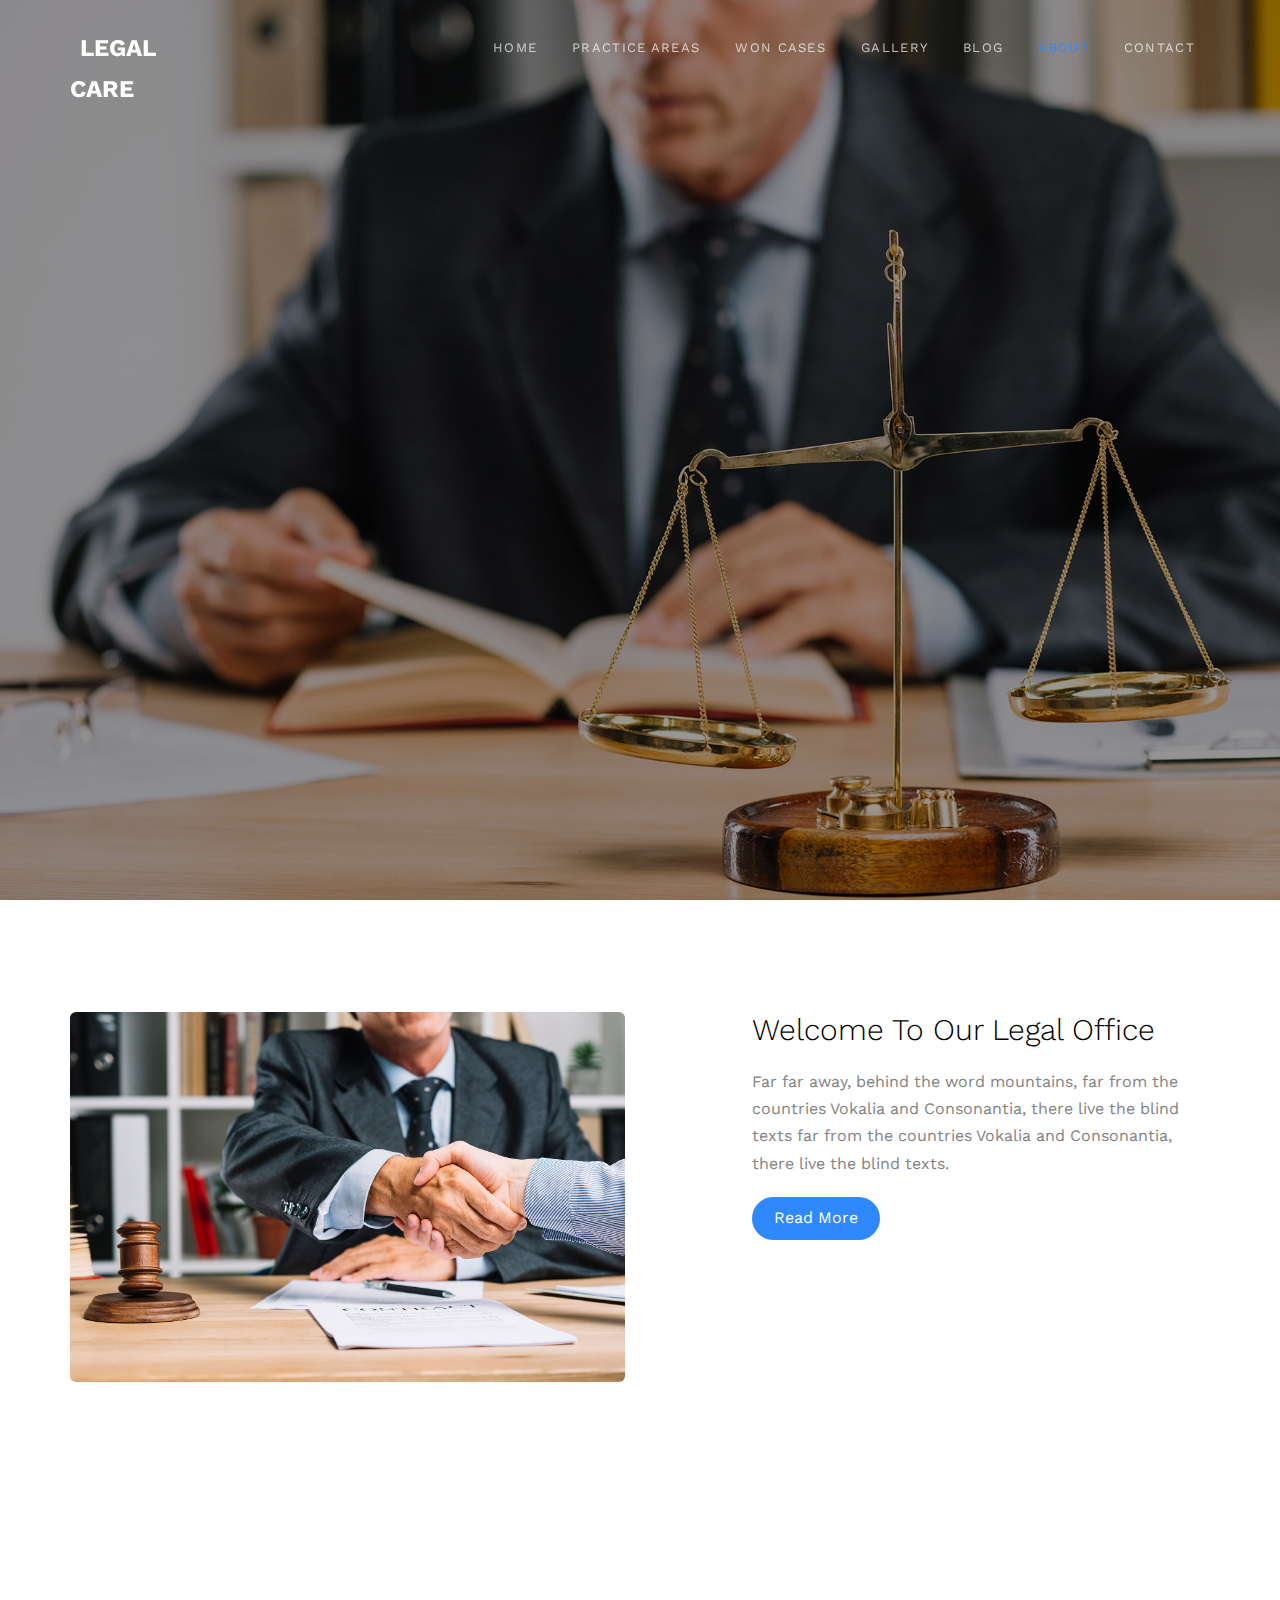
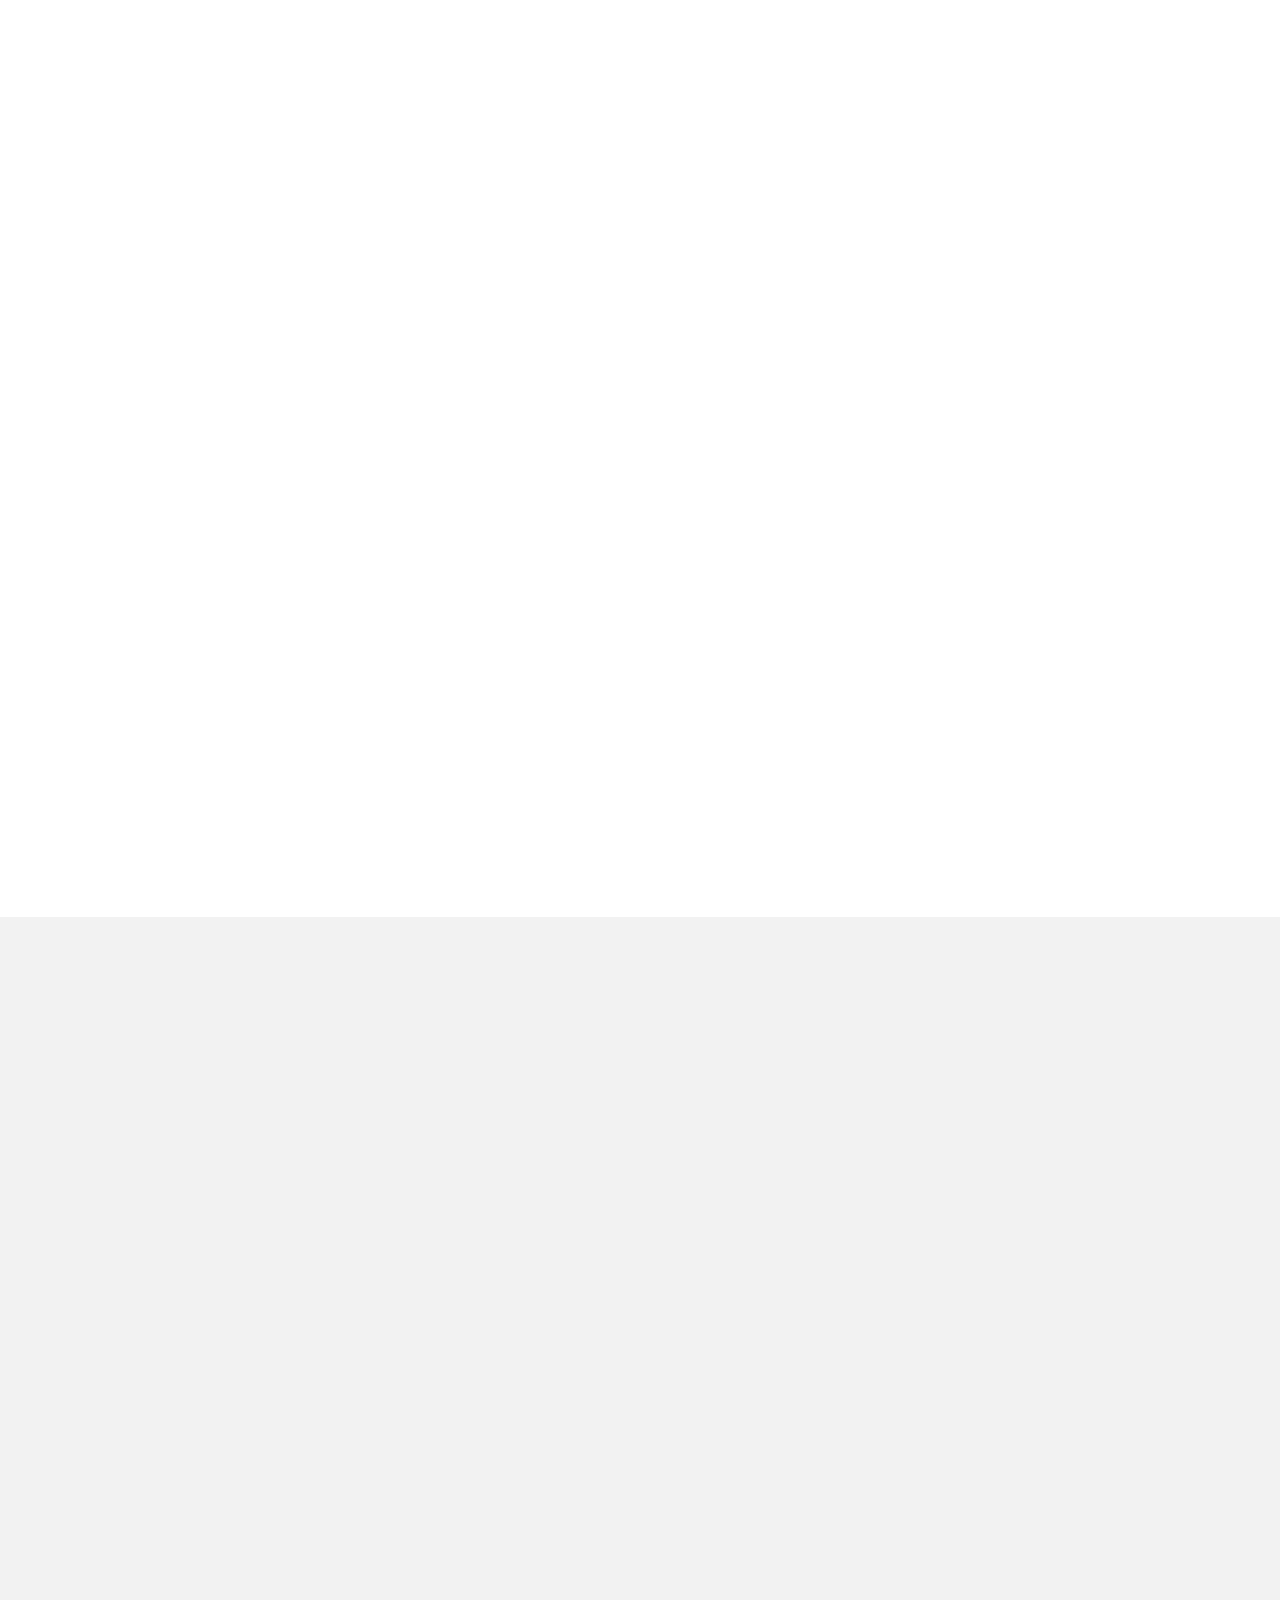
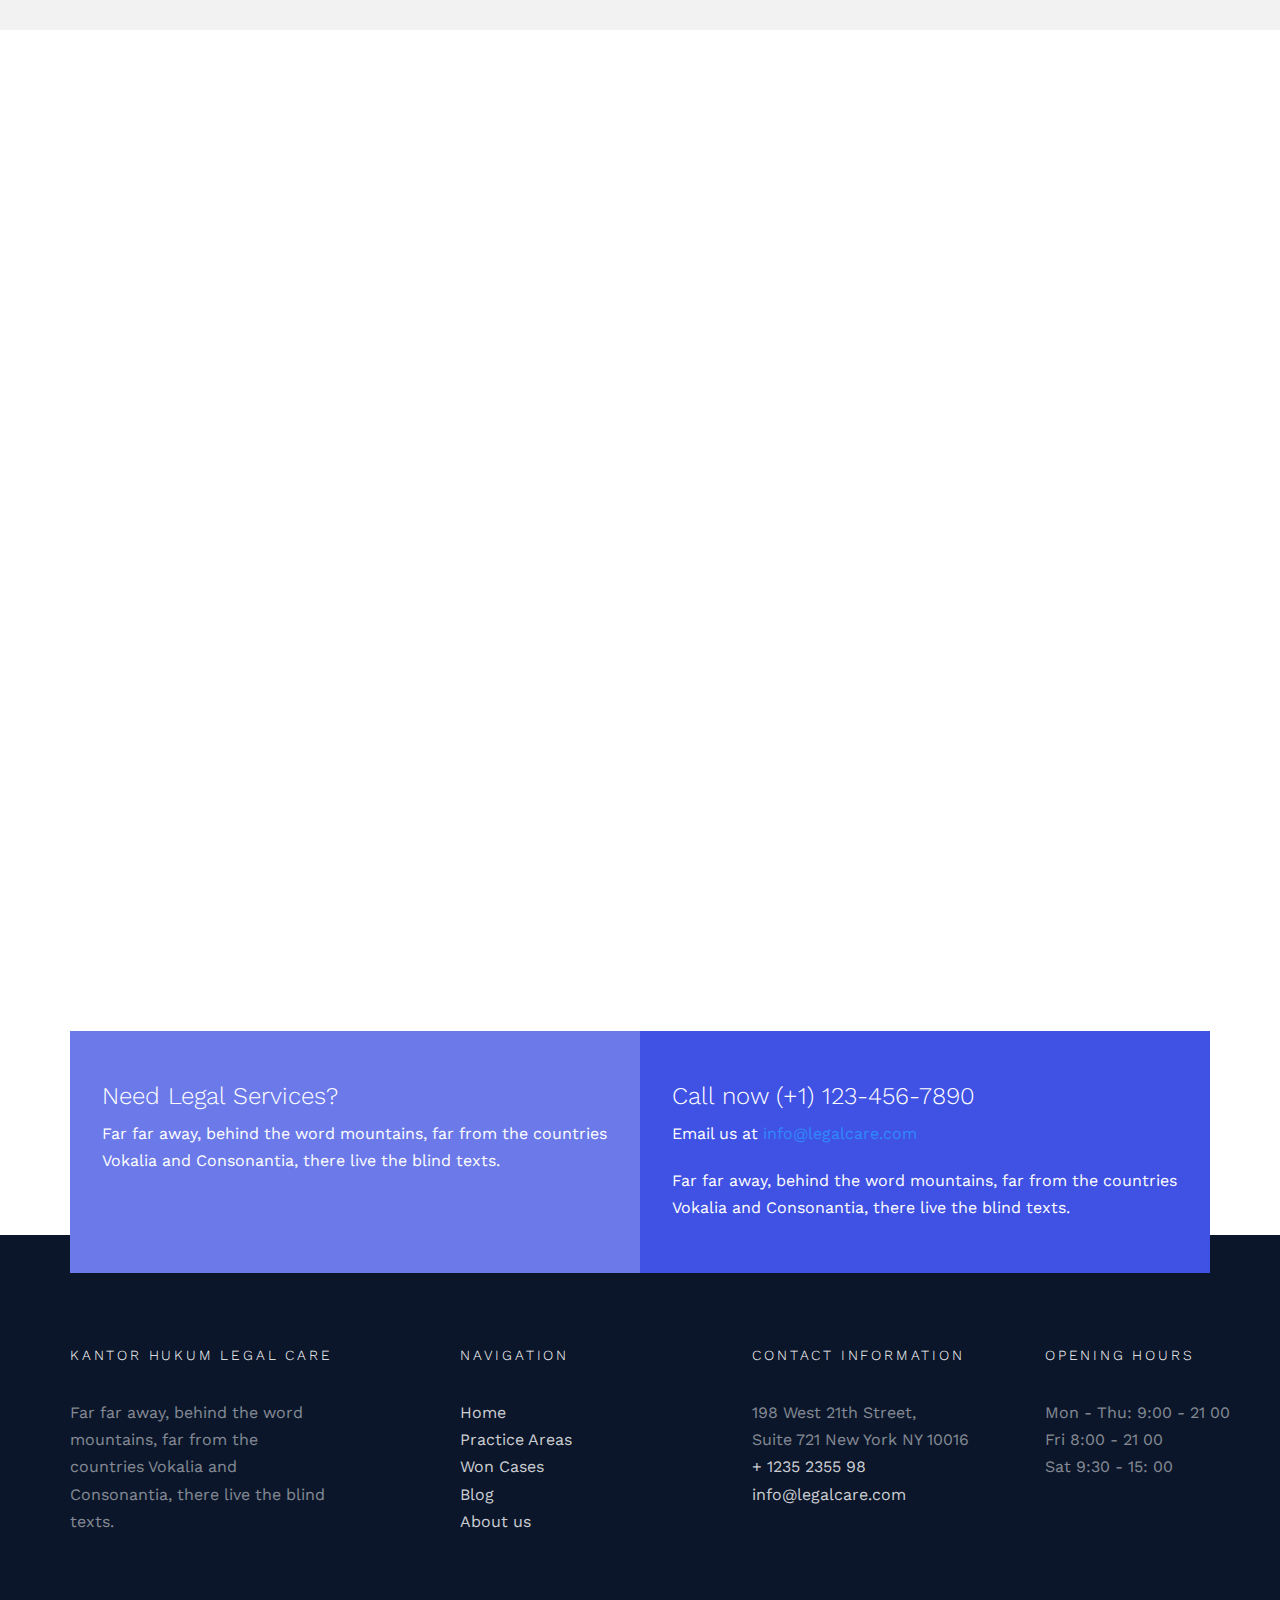
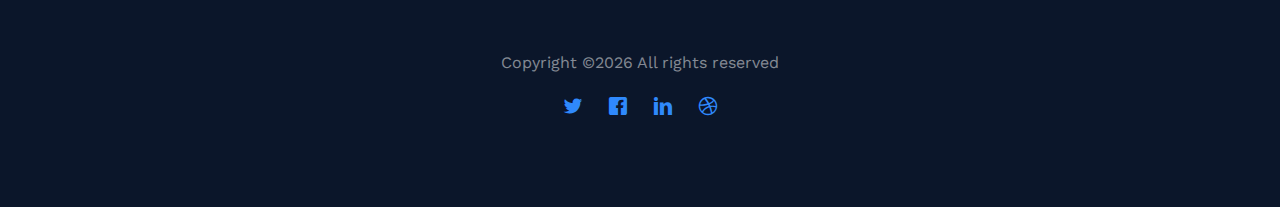
==== commit 625ececb: "update logo" ====
--- a/about.html
+++ b/about.html
@@ -3,7 +3,7 @@
 	<head>
 	<meta charset="utf-8">
 	<meta http-equiv="X-UA-Compatible" content="IE=edge">
-	<title>Lawmaker &mdash; Website Template by Colorlib</title>
+	<title>Kantor Hukum Legal Care</title>
 	<meta name="viewport" content="width=device-width, initial-scale=1">
 
   <!-- Facebook and Twitter integration -->
@@ -60,7 +60,7 @@
 			<div class="container">
 				<div class="row">
 					<div class="col-md-2">
-						<div id="ftco-logo"><a href="index.html">Lawmaker</a></div>
+						<div id="ftco-logo"><a href="index.html">Legal Care</a></div>
 					</div>
 					<div class="col-md-10 text-right menu-1">
 						<ul>
@@ -97,8 +97,7 @@
 			   			<div class="col-md-8 col-md-offset-2 text-center js-fullheight slider-text">
 			   				<div class="slider-text-inner">
 			   					<h1><strong>About Legal Office</strong></h1>
-									<h2>Visit <a href="#" target="_blank">Colorlib</a> for more free templates</h2>
-									<p><a class="btn btn-primary btn-lg btn-learn" href="#" target="_blank">Colorlib</a></p>
+									<p><a class="btn btn-primary btn-lg btn-learn" href="#" target="_blank">Contact Us</a></p>
 			   				</div>
 			   			</div>
 			   		</div>
@@ -324,7 +323,7 @@
 				</div>
 				<div class="third-col third-col-color">
 					<h2 class="h3">Call now (+1) 123-456-7890</h2>
-					<p>Email us at <a href="#" target="_blank">info@yourwebsite.com</a></p>
+					<p>Email us at <a href="#" target="_blank">info@legalcare.com</a></p>
 					<p>Far far away, behind the word mountains, far from the countries Vokalia and Consonantia, there live the blind texts.</p>
 				</div>
 			</div>
@@ -335,7 +334,7 @@
 		<div class="container">
 			<div class="row row-pb-md">
 				<div class="col-md-3 ftco-widget">
-					<h4>Lawfirm</h4>
+					<h4>Kantor Hukum Legal Care</h4>
 					<p>Far far away, behind the word mountains, far from the countries Vokalia and Consonantia, there live the blind texts.</p>
 				</div>
 				<div class="col-md-3 col-md-push-1">
@@ -354,7 +353,7 @@
 					<ul class="ftco-footer-links">
 						<li>198 West 21th Street, <br> Suite 721 New York NY 10016</li>
 						<li><a href="tel://1234567920">+ 1235 2355 98</a></li>
-						<li><a href="mailto:info@yoursite.com">info@yoursite.com</a></li>
+						<li><a href="mailto:info@yoursite.com">info@legalcare.com</a></li>
 					</ul>
 				</div>
 
@@ -373,7 +372,7 @@
 				<div class="col-md-12 text-center">
 					<p>
             <!-- Link back to Colorlib can't be removed. Template is licensed under CC BY 3.0. -->
-            Copyright &copy;<script>document.write(new Date().getFullYear());</script> All rights reserved | This template is made with <i class="icon-heart text-danger" aria-hidden="true"></i> by <a href="https://colorlib.com" target="_blank" >Colorlib</a>
+            Copyright &copy;<script>document.write(new Date().getFullYear());</script> All rights reserved
             <!-- Link back to Colorlib can't be removed. Template is licensed under CC BY 3.0. -->
             </p>
 					<p>
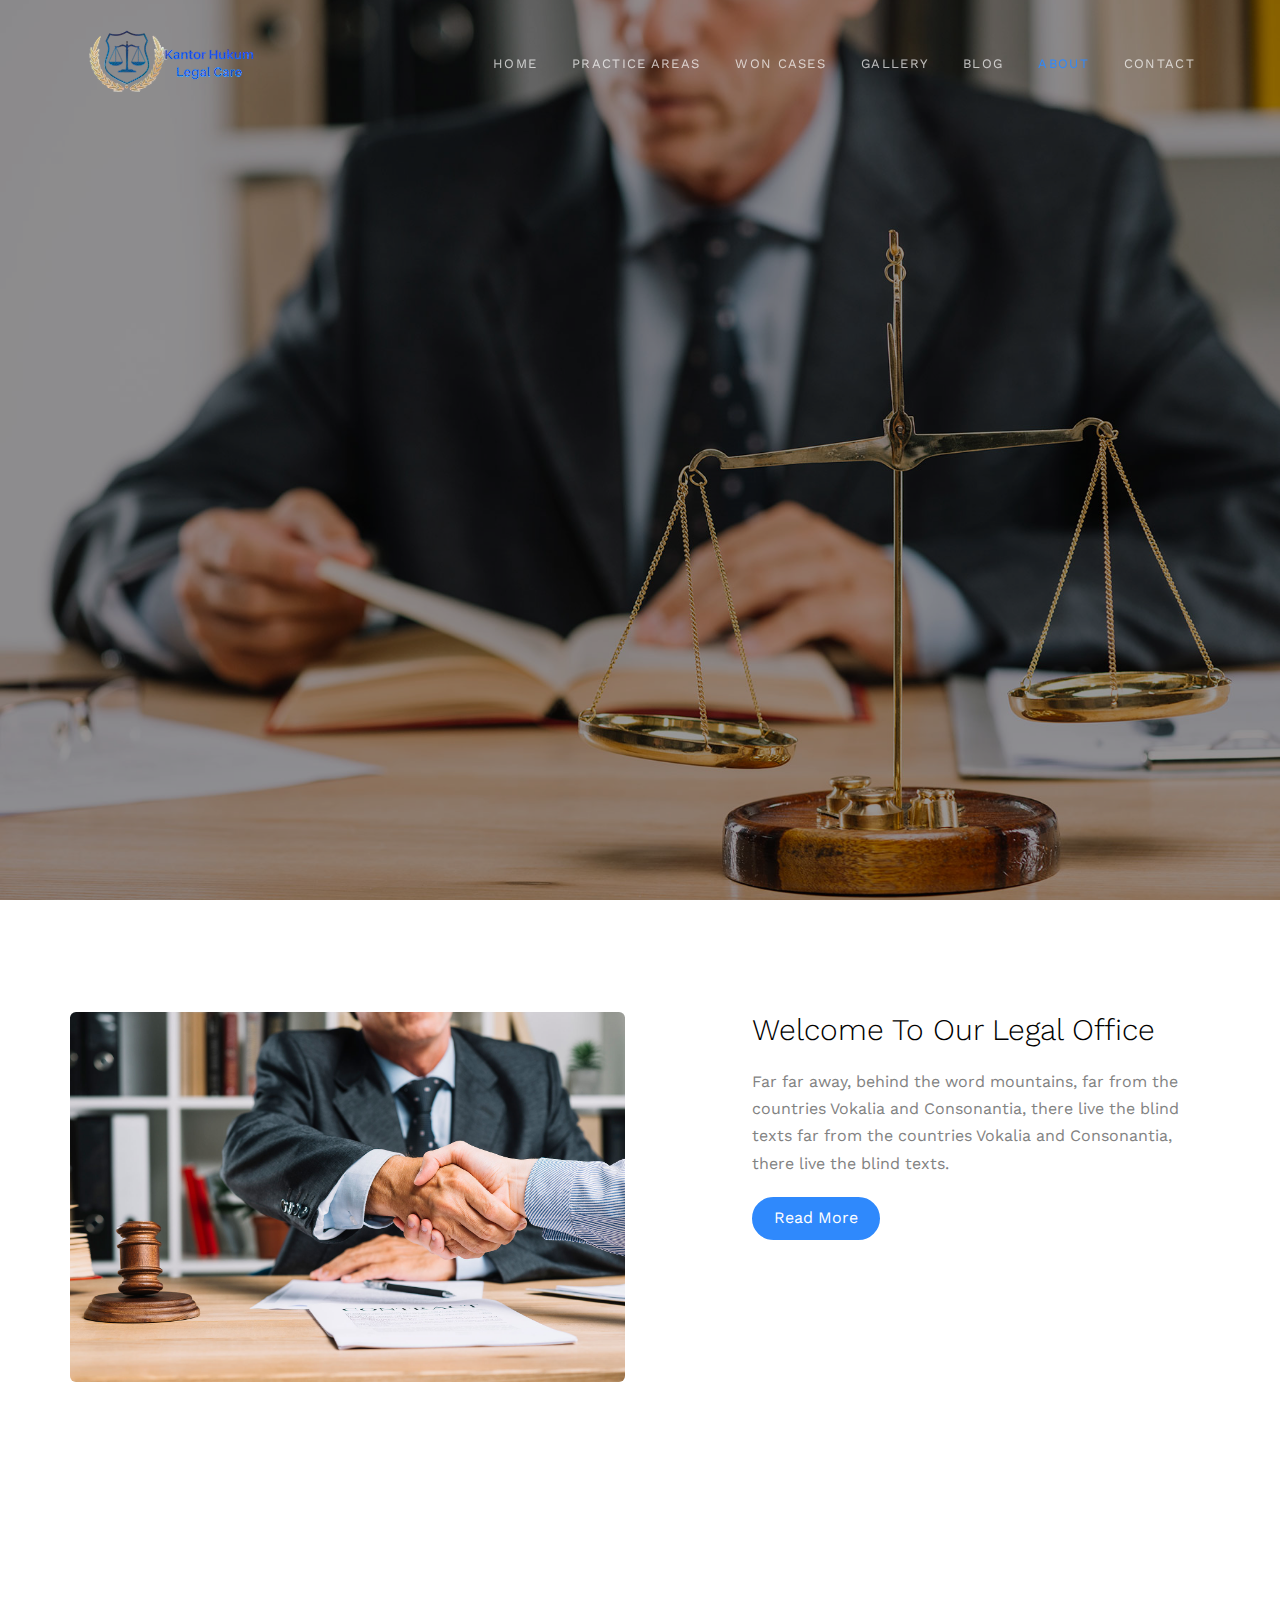
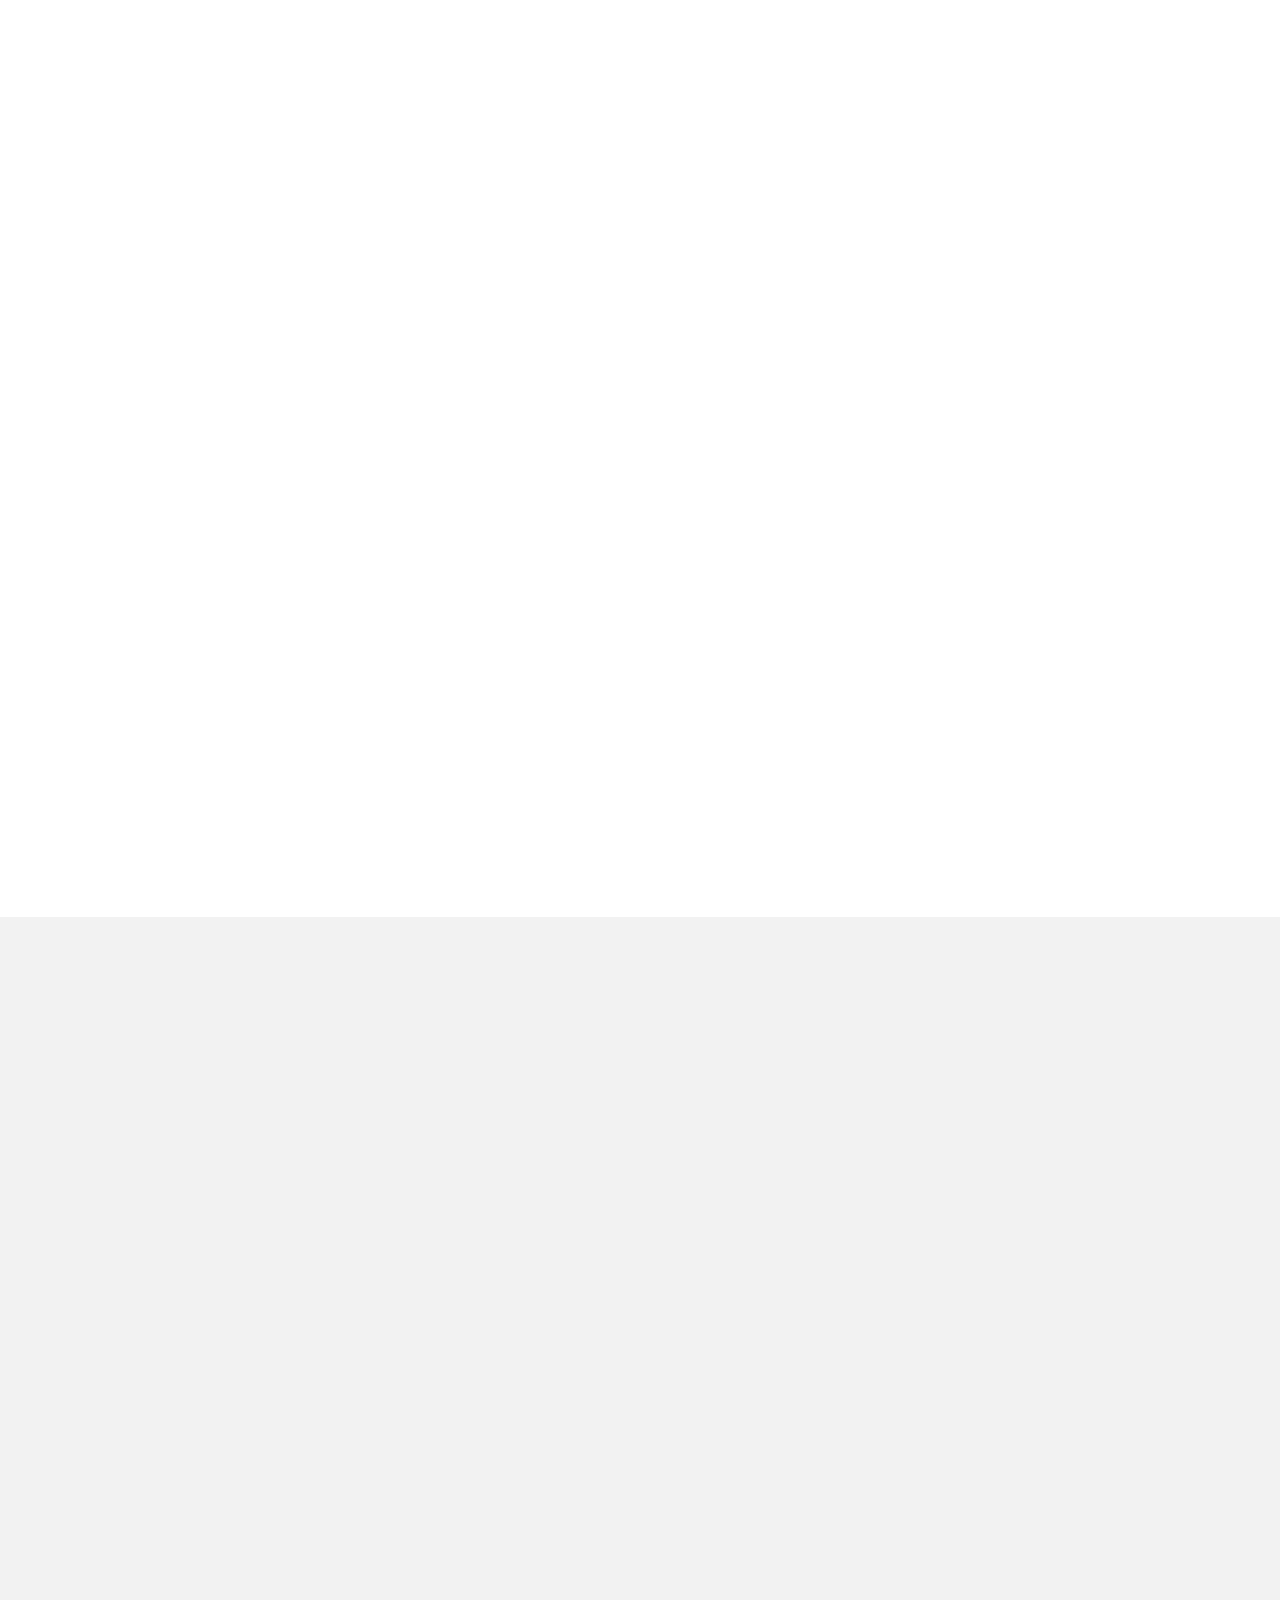
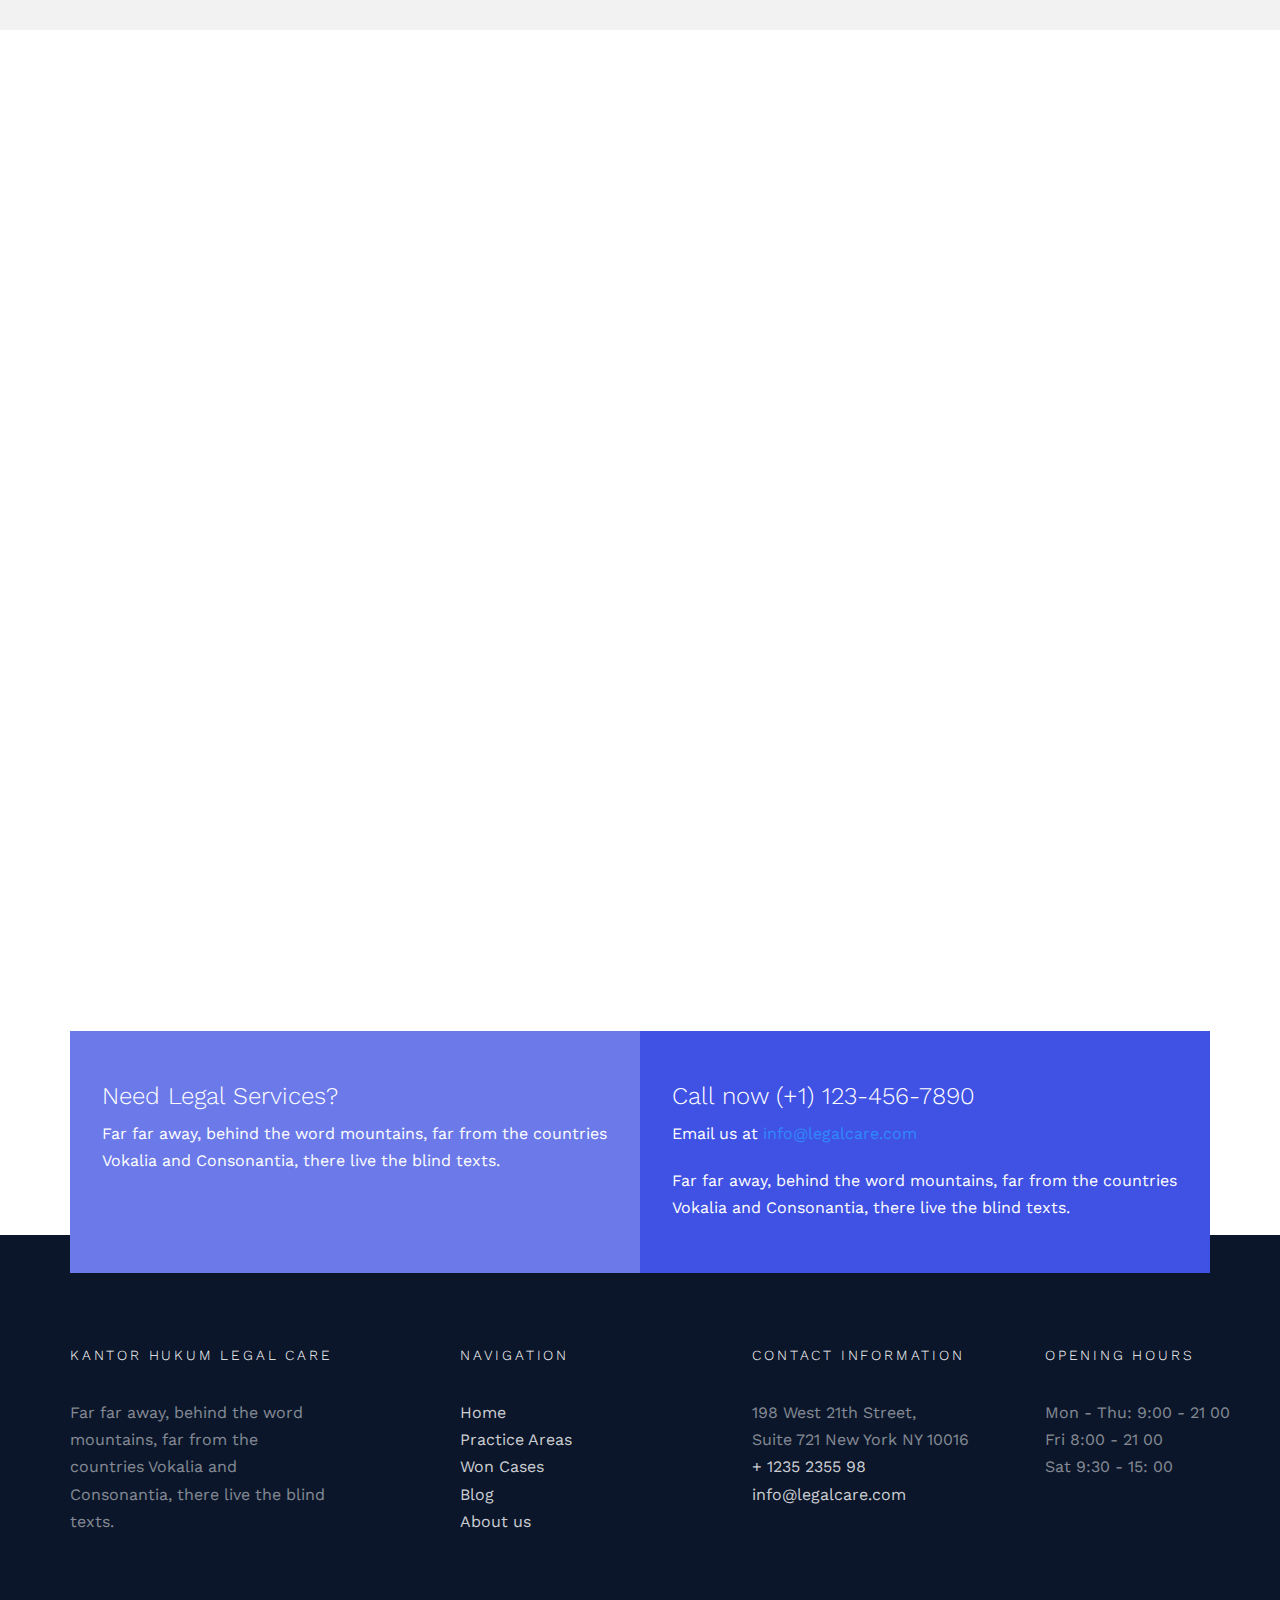
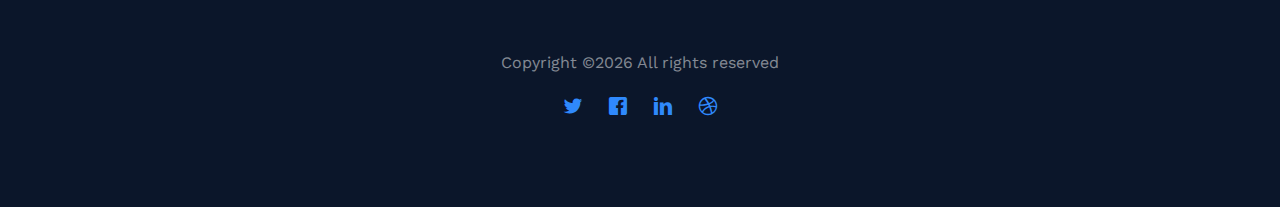
==== commit 5a406df3: "update logo" ====
--- a/about.html
+++ b/about.html
@@ -58,9 +58,9 @@
 	<nav class="ftco-nav" role="navigation">
 		<div class="top-menu">
 			<div class="container">
-				<div class="row">
+				<div class="row" style="display: flex; align-items: center;">
 					<div class="col-md-2">
-						<div id="ftco-logo"><a href="index.html">Legal Care</a></div>
+						<div id="ftco-logo"><a href="index.html"><img src="images/loder.png" alt=""></a></div>
 					</div>
 					<div class="col-md-10 text-right menu-1">
 						<ul>
--- a/css/style.css
+++ b/css/style.css
@@ -3,7 +3,8 @@
   src: url("../fonts/icomoon/icomoon.eot?srf3rx");
   src: url("../fonts/icomoon/icomoon.eot?srf3rx#iefix") format("embedded-opentype"), url("../fonts/icomoon/icomoon.ttf?srf3rx") format("truetype"), url("../fonts/icomoon/icomoon.woff?srf3rx") format("woff"), url("../fonts/icomoon/icomoon.svg?srf3rx#icomoon") format("svg");
   font-weight: normal;
-  font-style: normal; }
+  font-style: normal;
+}
 
 /* =======================================================
 *
@@ -16,11 +17,17 @@
   font-size: 16px;
   line-height: 1.7;
   color: #828282;
-  background: #fff; }
-
-h1, h2, h3, h4, h5 {
+  background: #fff;
+}
+
+h1,
+h2,
+h3,
+h4,
+h5 {
   line-height: 1.2;
-  font-weight: 300 !important; }
+  font-weight: 300 !important;
+}
 
 #page {
   position: relative;
@@ -29,336 +36,473 @@
   height: 100%;
   -webkit-transition: 0.5s;
   -o-transition: 0.5s;
-  transition: 0.5s; }
-  .offcanvas #page {
-    overflow: hidden;
-    position: absolute; }
-    .offcanvas #page:after {
-      -webkit-transition: 2s;
-      -o-transition: 2s;
-      transition: 2s;
-      position: absolute;
-      top: 0;
-      right: 0;
-      bottom: 0;
-      left: 0;
-      z-index: 101;
-      background: rgba(0, 0, 0, 0.7);
-      content: ""; }
+  transition: 0.5s;
+}
+
+.offcanvas #page {
+  overflow: hidden;
+  position: absolute;
+}
+
+.offcanvas #page:after {
+  -webkit-transition: 2s;
+  -o-transition: 2s;
+  transition: 2s;
+  position: absolute;
+  top: 0;
+  right: 0;
+  bottom: 0;
+  left: 0;
+  z-index: 101;
+  background: rgba(0, 0, 0, 0.7);
+  content: "";
+}
 
 a {
   color: #2f89fc;
   -webkit-transition: 0.5s;
   -o-transition: 0.5s;
-  transition: 0.5s; }
-  a:hover, a:active, a:focus {
-    color: #2f89fc;
-    outline: none;
-    text-decoration: none; }
+  transition: 0.5s;
+}
+
+a:hover,
+a:active,
+a:focus {
+  color: #2f89fc;
+  outline: none;
+  text-decoration: none;
+}
 
 p {
-  margin-bottom: 20px; }
-
-h1, h2, h3, h4, h5, h6, figure {
+  margin-bottom: 20px;
+}
+
+h1,
+h2,
+h3,
+h4,
+h5,
+h6,
+figure {
   color: #000;
   font-family: "Work Sans", Arial, sans-serif;
   font-weight: 400;
-  margin: 0 0 20px 0; }
+  margin: 0 0 20px 0;
+}
 
 ::-webkit-selection {
   color: #fff;
-  background: #2f89fc; }
+  background: #2f89fc;
+}
 
 ::-moz-selection {
   color: #fff;
-  background: #2f89fc; }
+  background: #2f89fc;
+}
 
 ::selection {
   color: #fff;
-  background: #2f89fc; }
+  background: #2f89fc;
+}
 
 .ftco-nav {
   position: absolute;
   z-index: 88;
-  width: 100%; }
-  .ftco-nav .top-menu {
-    padding: 28px 0; }
-  .ftco-nav #ftco-logo {
-    font-size: 24px;
-    margin: 0;
-    padding: 0;
-    text-transform: uppercase;
-    font-weight: bold;
-    font-weight: 700;
-    font-family: "Work Sans", Arial, sans-serif; }
-    .ftco-nav #ftco-logo a {
-      color: #fff; }
-      .ftco-nav #ftco-logo a span {
-        color: #000; }
-  .ftco-nav a {
-    padding: 5px 10px;
-    color: #fff; }
-  @media screen and (max-width: 992px) {
-    .ftco-nav .menu-1 {
-      display: none; } }
-  .ftco-nav ul {
-    padding: 0;
-    margin: 5px 0 0 0; }
-    .ftco-nav ul li {
-      padding: 0;
-      margin: 0;
-      list-style: none;
-      display: inline;
-      text-transform: uppercase; }
-      .ftco-nav ul li > a {
-        font-size: 13px;
-        letter-spacing: .1em;
-        padding: 30px 15px;
-        color: rgba(255, 255, 255, 0.7);
-        -webkit-transition: 0.5s;
-        -o-transition: 0.5s;
-        transition: 0.5s; }
-        .ftco-nav ul li > a:hover, .ftco-nav ul li > a:focus, .ftco-nav ul li > a:active {
-          color: white; }
-      .ftco-nav ul li.has-dropdown {
-        position: relative; }
-        .ftco-nav ul li.has-dropdown .dropdown {
-          width: 140px;
-          -webkit-box-shadow: 0px 14px 33px -9px rgba(0, 0, 0, 0.75);
-          -moz-box-shadow: 0px 14px 33px -9px rgba(0, 0, 0, 0.75);
-          box-shadow: 0px 14px 33px -9px rgba(0, 0, 0, 0.75);
-          z-index: 1002;
-          visibility: hidden;
-          opacity: 0;
-          position: absolute;
-          top: 40px;
-          left: 0;
-          text-align: left;
-          background: #fff;
-          padding: 20px;
-          -webkit-border-radius: 4px;
-          -moz-border-radius: 4px;
-          -ms-border-radius: 4px;
-          border-radius: 4px;
-          -webkit-transition: 0s;
-          -o-transition: 0s;
-          transition: 0s; }
-          .ftco-nav ul li.has-dropdown .dropdown:before {
-            bottom: 100%;
-            left: 40px;
-            border: solid transparent;
-            content: " ";
-            height: 0;
-            width: 0;
-            position: absolute;
-            pointer-events: none;
-            border-bottom-color: #fff;
-            border-width: 8px;
-            margin-left: -8px; }
-          .ftco-nav ul li.has-dropdown .dropdown li {
-            display: block;
-            margin-bottom: 7px; }
-            .ftco-nav ul li.has-dropdown .dropdown li:last-child {
-              margin-bottom: 0; }
-            .ftco-nav ul li.has-dropdown .dropdown li a {
-              padding: 2px 0;
-              display: block;
-              line-height: 1.2;
-              text-transform: none;
-              font-size: 16px;
-              letter-spacing: 0;
-              color: #000; }
-              .ftco-nav ul li.has-dropdown .dropdown li a:hover {
-                color: #2f89fc; }
-        .ftco-nav ul li.has-dropdown:hover a, .ftco-nav ul li.has-dropdown:focus a {
-          color: #fff; }
-      .ftco-nav ul li.btn-cta a {
-        padding: 30px 0px !important;
-        color: #fff; }
-        .ftco-nav ul li.btn-cta a span {
-          background: #2f89fc;
-          padding: 10px 20px;
-          display: -moz-inline-stack;
-          display: inline-block;
-          zoom: 1;
-          *display: inline;
-          -webkit-transition: 0.3s;
-          -o-transition: 0.3s;
-          transition: 0.3s;
-          -webkit-border-radius: 100px;
-          -moz-border-radius: 100px;
-          -ms-border-radius: 100px;
-          border-radius: 100px; }
-        .ftco-nav ul li.btn-cta a:hover span {
-          -webkit-box-shadow: 0px 14px 20px -9px rgba(0, 0, 0, 0.75);
-          -moz-box-shadow: 0px 14px 20px -9px rgba(0, 0, 0, 0.75);
-          box-shadow: 0px 14px 20px -9px rgba(0, 0, 0, 0.75); }
-      .ftco-nav ul li.active > a {
-        color: #2f89fc;
-        position: relative; }
+  width: 100%;
+}
+
+.ftco-nav .top-menu {
+  padding: 28px 0;
+}
+
+.ftco-nav #ftco-logo {
+  font-size: 24px;
+  margin: 0;
+  padding: 0;
+  text-transform: uppercase;
+  font-weight: bold;
+  font-weight: 700;
+  font-family: "Work Sans", Arial, sans-serif;
+}
+
+.ftco-nav #ftco-logo a {
+  color: #fff;
+}
+
+.ftco-nav #ftco-logo a span {
+  color: #000;
+}
+
+.ftco-nav a {
+  padding: 5px 10px;
+  color: #fff;
+}
+
+@media screen and (max-width: 992px) {
+  .ftco-nav .menu-1 {
+    display: none;
+  }
+}
+
+.ftco-nav ul {
+  padding: 0;
+  margin: 5px 0 0 0;
+}
+
+.ftco-nav ul li {
+  padding: 0;
+  margin: 0;
+  list-style: none;
+  display: inline;
+  text-transform: uppercase;
+}
+
+.ftco-nav ul li>a {
+  font-size: 13px;
+  letter-spacing: .1em;
+  padding: 30px 15px;
+  color: rgba(255, 255, 255, 0.7);
+  -webkit-transition: 0.5s;
+  -o-transition: 0.5s;
+  transition: 0.5s;
+}
+
+.ftco-nav ul li>a:hover,
+.ftco-nav ul li>a:focus,
+.ftco-nav ul li>a:active {
+  color: white;
+}
+
+.ftco-nav ul li.has-dropdown {
+  position: relative;
+}
+
+.ftco-nav ul li.has-dropdown .dropdown {
+  width: 140px;
+  -webkit-box-shadow: 0px 14px 33px -9px rgba(0, 0, 0, 0.75);
+  -moz-box-shadow: 0px 14px 33px -9px rgba(0, 0, 0, 0.75);
+  box-shadow: 0px 14px 33px -9px rgba(0, 0, 0, 0.75);
+  z-index: 1002;
+  visibility: hidden;
+  opacity: 0;
+  position: absolute;
+  top: 40px;
+  left: 0;
+  text-align: left;
+  background: #fff;
+  padding: 20px;
+  -webkit-border-radius: 4px;
+  -moz-border-radius: 4px;
+  -ms-border-radius: 4px;
+  border-radius: 4px;
+  -webkit-transition: 0s;
+  -o-transition: 0s;
+  transition: 0s;
+}
+
+.ftco-nav ul li.has-dropdown .dropdown:before {
+  bottom: 100%;
+  left: 40px;
+  border: solid transparent;
+  content: " ";
+  height: 0;
+  width: 0;
+  position: absolute;
+  pointer-events: none;
+  border-bottom-color: #fff;
+  border-width: 8px;
+  margin-left: -8px;
+}
+
+.ftco-nav ul li.has-dropdown .dropdown li {
+  display: block;
+  margin-bottom: 7px;
+}
+
+.ftco-nav ul li.has-dropdown .dropdown li:last-child {
+  margin-bottom: 0;
+}
+
+.ftco-nav ul li.has-dropdown .dropdown li a {
+  padding: 2px 0;
+  display: block;
+  line-height: 1.2;
+  text-transform: none;
+  font-size: 16px;
+  letter-spacing: 0;
+  color: #000;
+}
+
+.ftco-nav ul li.has-dropdown .dropdown li a:hover {
+  color: #2f89fc;
+}
+
+.ftco-nav ul li.has-dropdown:hover a,
+.ftco-nav ul li.has-dropdown:focus a {
+  color: #fff;
+}
+
+.ftco-nav ul li.btn-cta a {
+  padding: 30px 0px !important;
+  color: #fff;
+}
+
+.ftco-nav ul li.btn-cta a span {
+  background: #2f89fc;
+  padding: 10px 20px;
+  display: -moz-inline-stack;
+  display: inline-block;
+  zoom: 1;
+  *display: inline;
+  -webkit-transition: 0.3s;
+  -o-transition: 0.3s;
+  transition: 0.3s;
+  -webkit-border-radius: 100px;
+  -moz-border-radius: 100px;
+  -ms-border-radius: 100px;
+  border-radius: 100px;
+}
+
+.ftco-nav ul li.btn-cta a:hover span {
+  -webkit-box-shadow: 0px 14px 20px -9px rgba(0, 0, 0, 0.75);
+  -moz-box-shadow: 0px 14px 20px -9px rgba(0, 0, 0, 0.75);
+  box-shadow: 0px 14px 20px -9px rgba(0, 0, 0, 0.75);
+}
+
+.ftco-nav ul li.active>a {
+  color: #2f89fc;
+  position: relative;
+}
 
 #ftco-counter,
 .ftco-bg {
   background-size: cover;
   background-position: top center;
   background-repeat: no-repeat;
-  position: relative; }
-  #ftco-counter .overlay,
-  .ftco-bg .overlay {
-    z-index: 0;
-    position: absolute;
-    bottom: 0;
-    top: 0;
-    left: 0;
-    right: 0;
-    background: rgba(0, 0, 0, 0.7); }
+  position: relative;
+}
+
+#ftco-counter .overlay,
+.ftco-bg .overlay {
+  z-index: 0;
+  position: absolute;
+  bottom: 0;
+  top: 0;
+  left: 0;
+  right: 0;
+  background: rgba(0, 0, 0, 0.7);
+}
 
 .ftco-video {
-  overflow: hidden; }
-  @media screen and (max-width: 992px) {
-    .ftco-video {
-      height: 450px; } }
-  .ftco-video a {
-    z-index: 1001;
-    position: absolute;
-    top: 50%;
-    left: 50%;
-    margin-top: -45px;
-    margin-left: -45px;
-    width: 90px;
-    height: 90px;
-    display: table;
-    text-align: center;
-    background: #fff;
-    -webkit-box-shadow: 0px 14px 30px -15px rgba(0, 0, 0, 0.75);
-    -moz-box-shadow: 0px 14px 30px -15px rgba(0, 0, 0, 0.75);
-    -ms-box-shadow: 0px 14px 30px -15px rgba(0, 0, 0, 0.75);
-    -o-box-shadow: 0px 14px 30px -15px rgba(0, 0, 0, 0.75);
-    box-shadow: 0px 14px 30px -15px rgba(0, 0, 0, 0.75);
-    -webkit-border-radius: 50%;
-    -moz-border-radius: 50%;
-    -ms-border-radius: 50%;
-    border-radius: 50%; }
-    .ftco-video a i {
-      text-align: center;
-      display: table-cell;
-      vertical-align: middle;
-      font-size: 40px; }
-  .ftco-video .overlay {
-    position: absolute;
-    top: 0;
-    left: 0;
-    right: 0;
-    bottom: 0;
-    background: rgba(0, 0, 0, 0.5);
-    -webkit-transition: 0.5s;
-    -o-transition: 0.5s;
-    transition: 0.5s; }
-  .ftco-video:hover .overlay {
-    background: rgba(0, 0, 0, 0.7); }
-  .ftco-video:hover a {
-    -webkit-transform: scale(1.1);
-    -moz-transform: scale(1.1);
-    -ms-transform: scale(1.1);
-    -o-transform: scale(1.1);
-    transform: scale(1.1); }
+  overflow: hidden;
+}
+
+@media screen and (max-width: 992px) {
+  .ftco-video {
+    height: 450px;
+  }
+}
+
+.ftco-video a {
+  z-index: 1001;
+  position: absolute;
+  top: 50%;
+  left: 50%;
+  margin-top: -45px;
+  margin-left: -45px;
+  width: 90px;
+  height: 90px;
+  display: table;
+  text-align: center;
+  background: #fff;
+  -webkit-box-shadow: 0px 14px 30px -15px rgba(0, 0, 0, 0.75);
+  -moz-box-shadow: 0px 14px 30px -15px rgba(0, 0, 0, 0.75);
+  -ms-box-shadow: 0px 14px 30px -15px rgba(0, 0, 0, 0.75);
+  -o-box-shadow: 0px 14px 30px -15px rgba(0, 0, 0, 0.75);
+  box-shadow: 0px 14px 30px -15px rgba(0, 0, 0, 0.75);
+  -webkit-border-radius: 50%;
+  -moz-border-radius: 50%;
+  -ms-border-radius: 50%;
+  border-radius: 50%;
+}
+
+.ftco-video a i {
+  text-align: center;
+  display: table-cell;
+  vertical-align: middle;
+  font-size: 40px;
+}
+
+.ftco-video .overlay {
+  position: absolute;
+  top: 0;
+  left: 0;
+  right: 0;
+  bottom: 0;
+  background: rgba(0, 0, 0, 0.5);
+  -webkit-transition: 0.5s;
+  -o-transition: 0.5s;
+  transition: 0.5s;
+}
+
+.ftco-video:hover .overlay {
+  background: rgba(0, 0, 0, 0.7);
+}
+
+.ftco-video:hover a {
+  -webkit-transform: scale(1.1);
+  -moz-transform: scale(1.1);
+  -ms-transform: scale(1.1);
+  -o-transform: scale(1.1);
+  transform: scale(1.1);
+}
 
 #ftco-hero {
   min-height: 700px;
-  background: #fff url(../images/loader.gif) no-repeat center center; }
-  #ftco-hero .btn {
-    font-size: 24px; }
-    #ftco-hero .btn.btn-primary {
-      padding: 14px 30px !important; }
-  #ftco-hero .flexslider {
-    border: none;
-    z-index: 1;
-    margin-bottom: 0; }
-    #ftco-hero .flexslider .slides {
-      position: relative;
-      overflow: hidden; }
-      #ftco-hero .flexslider .slides li {
-        background-repeat: no-repeat;
-        background-size: cover;
-        background-position: center center;
-        min-height: 700px;
-        position: relative; }
-        #ftco-hero .flexslider .slides li:after {
-          position: absolute;
-          top: 0;
-          bottom: 0;
-          left: 0;
-          right: 0;
-          content: '';
-          background: rgba(0, 0, 0, 0.4);
-          z-index: 1; }
-    #ftco-hero .flexslider .flex-control-nav {
-      bottom: 40px;
-      z-index: 1000; }
-      #ftco-hero .flexslider .flex-control-nav li a {
-        background: rgba(255, 255, 255, 0.2);
-        -webkit-box-shadow: none;
-        box-shadow: none;
-        width: 12px;
-        height: 12px;
-        cursor: pointer; }
-        #ftco-hero .flexslider .flex-control-nav li a.flex-active {
-          cursor: pointer;
-          background: rgba(255, 255, 255, 0.7); }
-    #ftco-hero .flexslider .flex-direction-nav {
-      display: none; }
-    #ftco-hero .flexslider .slider-text {
-      display: table;
-      opacity: 0;
-      min-height: 700px;
-      z-index: 9; }
-      #ftco-hero .flexslider .slider-text > .slider-text-inner {
-        display: table-cell;
-        vertical-align: middle;
-        min-height: 700px; }
-        #ftco-hero .flexslider .slider-text > .slider-text-inner h1, #ftco-hero .flexslider .slider-text > .slider-text-inner h2 {
-          margin: 0;
-          padding: 0;
-          color: white; }
-        #ftco-hero .flexslider .slider-text > .slider-text-inner h1 {
-          margin-bottom: 20px;
-          font-size: 44px;
-          font-weight: 700; }
-          @media screen and (max-width: 768px) {
-            #ftco-hero .flexslider .slider-text > .slider-text-inner h1 {
-              font-size: 34px; } }
-        #ftco-hero .flexslider .slider-text > .slider-text-inner h2 {
-          font-size: 18px;
-          line-height: 1.5;
-          margin-bottom: 30px; }
-        #ftco-hero .flexslider .slider-text > .slider-text-inner .heading-section {
-          font-size: 50px; }
-        #ftco-hero .flexslider .slider-text > .slider-text-inner .btn {
-          padding: 15px 30px;
-          background: #3f52e3 !important;
-          color: #fff;
-          border: none !important;
-          font-size: 18px; }
-          #ftco-hero .flexslider .slider-text > .slider-text-inner .btn:hover {
-            background: #2f89fc !important;
-            -webkit-box-shadow: 0px 14px 30px -15px rgba(0, 0, 0, 0.75) !important;
-            -moz-box-shadow: 0px 14px 30px -15px rgba(0, 0, 0, 0.75) !important;
-            box-shadow: 0px 14px 30px -15px rgba(0, 0, 0, 0.75) !important; }
-        #ftco-hero .flexslider .slider-text > .slider-text-inner .form-inline .form-group {
-          width: 100% !important;
-          margin-bottom: 10px; }
-          #ftco-hero .flexslider .slider-text > .slider-text-inner .form-inline .form-group .form-control {
-            width: 100%;
-            background: #fff;
-            border: none; }
-        #ftco-hero .flexslider .slider-text > .slider-text-inner .ftco-lead {
-          font-size: 20px;
-          color: #fff; }
-          #ftco-hero .flexslider .slider-text > .slider-text-inner .ftco-lead .icon-heart {
-            color: #d9534f; }
+  background: #fff url(../images/loader.gif) no-repeat center center;
+}
+
+#ftco-hero .btn {
+  font-size: 24px;
+}
+
+#ftco-hero .btn.btn-primary {
+  padding: 14px 30px !important;
+}
+
+#ftco-hero .flexslider {
+  border: none;
+  z-index: 1;
+  margin-bottom: 0;
+}
+
+#ftco-hero .flexslider .slides {
+  position: relative;
+  overflow: hidden;
+}
+
+#ftco-hero .flexslider .slides li {
+  background-repeat: no-repeat;
+  background-size: cover;
+  background-position: center center;
+  min-height: 700px;
+  position: relative;
+}
+
+#ftco-hero .flexslider .slides li:after {
+  position: absolute;
+  top: 0;
+  bottom: 0;
+  left: 0;
+  right: 0;
+  content: '';
+  background: rgba(0, 0, 0, 0.4);
+  z-index: 1;
+}
+
+#ftco-hero .flexslider .flex-control-nav {
+  bottom: 40px;
+  z-index: 1000;
+}
+
+#ftco-hero .flexslider .flex-control-nav li a {
+  background: rgba(255, 255, 255, 0.2);
+  -webkit-box-shadow: none;
+  box-shadow: none;
+  width: 12px;
+  height: 12px;
+  cursor: pointer;
+}
+
+#ftco-hero .flexslider .flex-control-nav li a.flex-active {
+  cursor: pointer;
+  background: rgba(255, 255, 255, 0.7);
+}
+
+#ftco-hero .flexslider .flex-direction-nav {
+  display: none;
+}
+
+#ftco-hero .flexslider .slider-text {
+  display: table;
+  opacity: 0;
+  min-height: 700px;
+  z-index: 9;
+}
+
+#ftco-hero .flexslider .slider-text>.slider-text-inner {
+  display: table-cell;
+  vertical-align: middle;
+  min-height: 700px;
+}
+
+#ftco-hero .flexslider .slider-text>.slider-text-inner h1,
+#ftco-hero .flexslider .slider-text>.slider-text-inner h2 {
+  margin: 0;
+  padding: 0;
+  color: white;
+}
+
+#ftco-hero .flexslider .slider-text>.slider-text-inner h1 {
+  margin-bottom: 20px;
+  font-size: 44px;
+  font-weight: 700;
+}
+
+@media screen and (max-width: 768px) {
+  #ftco-hero .flexslider .slider-text>.slider-text-inner h1 {
+    font-size: 34px;
+  }
+}
+
+#ftco-hero .flexslider .slider-text>.slider-text-inner h2 {
+  font-size: 18px;
+  line-height: 1.5;
+  margin-bottom: 30px;
+}
+
+#ftco-hero .flexslider .slider-text>.slider-text-inner .heading-section {
+  font-size: 50px;
+}
+
+#ftco-hero .flexslider .slider-text>.slider-text-inner .btn {
+  padding: 15px 30px;
+  background: #3f52e3 !important;
+  color: #fff;
+  border: none !important;
+  font-size: 18px;
+}
+
+#ftco-hero .flexslider .slider-text>.slider-text-inner .btn:hover {
+  background: #2f89fc !important;
+  -webkit-box-shadow: 0px 14px 30px -15px rgba(0, 0, 0, 0.75) !important;
+  -moz-box-shadow: 0px 14px 30px -15px rgba(0, 0, 0, 0.75) !important;
+  box-shadow: 0px 14px 30px -15px rgba(0, 0, 0, 0.75) !important;
+}
+
+#ftco-hero .flexslider .slider-text>.slider-text-inner .form-inline .form-group {
+  width: 100% !important;
+  margin-bottom: 10px;
+}
+
+#ftco-hero .flexslider .slider-text>.slider-text-inner .form-inline .form-group .form-control {
+  width: 100%;
+  background: #fff;
+  border: none;
+}
+
+#ftco-hero .flexslider .slider-text>.slider-text-inner .ftco-lead {
+  font-size: 20px;
+  color: #fff;
+}
+
+#ftco-hero .flexslider .slider-text>.slider-text-inner .ftco-lead .icon-heart {
+  color: #d9534f;
+}
 
 .ftco-bg-section {
-  background: rgba(0, 0, 0, 0.05); }
+  background: rgba(0, 0, 0, 0.05);
+}
 
 #ftco-about,
 .ftco-practice,
@@ -368,61 +512,78 @@
 #ftco-contact,
 #ftco-footer {
   padding: 7em 0;
-  clear: both; }
-  @media screen and (max-width: 768px) {
-    #ftco-about,
-    .ftco-practice,
-    #ftco-testimonial,
-    #ftco-started,
-    #ftco-blog,
-    #ftco-contact,
-    #ftco-footer {
-      padding: 3em 0; } }
+  clear: both;
+}
+
+@media screen and (max-width: 768px) {
+
+  #ftco-about,
+  .ftco-practice,
+  #ftco-testimonial,
+  #ftco-started,
+  #ftco-blog,
+  #ftco-contact,
+  #ftco-footer {
+    padding: 3em 0;
+  }
+}
 
 #ftco-counter {
   padding: 4em 0;
-  clear: both; }
+  clear: both;
+}
 
 .ftco-counters {
   padding: 3em 0;
   background-size: cover;
   background-attachment: fixed;
-  background-position: center center; }
-  .ftco-counters .icon {
-    width: 100px;
-    height: 100px;
-    display: table;
-    margin: 0 auto;
-    margin-bottom: 30px; }
-    .ftco-counters .icon i {
-      display: table-cell;
-      vertical-align: middle;
-      width: 100px;
-      height: 100px;
-      font-size: 50px;
-      color: #fff;
-      background: #2f89fc;
-      -webkit-border-radius: 50%;
-      -moz-border-radius: 50%;
-      -ms-border-radius: 50%;
-      border-radius: 50%; }
-  .ftco-counters .counter-wrap {
-    border: 1px solid red !important; }
-  .ftco-counters .ftco-counter {
-    font-size: 40px;
-    display: block;
-    color: white;
-    font-family: "Work Sans", Arial, sans-serif;
-    width: 100%;
-    font-weight: 700;
-    margin-bottom: .3em; }
-  .ftco-counters .ftco-counter-label {
-    color: rgba(255, 255, 255, 0.7);
-    text-transform: uppercase;
-    font-size: 14px;
-    letter-spacing: .2em;
-    margin-bottom: 2em;
-    display: block; }
+  background-position: center center;
+}
+
+.ftco-counters .icon {
+  width: 100px;
+  height: 100px;
+  display: table;
+  margin: 0 auto;
+  margin-bottom: 30px;
+}
+
+.ftco-counters .icon i {
+  display: table-cell;
+  vertical-align: middle;
+  width: 100px;
+  height: 100px;
+  font-size: 50px;
+  color: #fff;
+  background: #2f89fc;
+  -webkit-border-radius: 50%;
+  -moz-border-radius: 50%;
+  -ms-border-radius: 50%;
+  border-radius: 50%;
+}
+
+.ftco-counters .counter-wrap {
+  border: 1px solid red !important;
+}
+
+.ftco-counters .ftco-counter {
+  font-size: 40px;
+  display: block;
+  color: white;
+  font-family: "Work Sans", Arial, sans-serif;
+  width: 100%;
+  font-weight: 700;
+  margin-bottom: .3em;
+}
+
+.ftco-counters .ftco-counter-label {
+  color: rgba(255, 255, 255, 0.7);
+  text-transform: uppercase;
+  font-size: 14px;
+  letter-spacing: .2em;
+  margin-bottom: 2em;
+  display: block;
+}
 
 #ftco-intro,
 #ftco-content,
@@ -437,17 +598,25 @@
   -webkit-flex-wrap: wrap;
   -moz-flex-wrap: wrap;
   width: 100%;
-  float: left; }
-
-#ftco-content .video, #ftco-content .choose,
+  float: left;
+}
+
+#ftco-content .video,
+#ftco-content .choose,
 #ftco-consult .video,
 #ftco-consult .choose {
-  display: inline-block; }
-  @media screen and (max-width: 768px) {
-    #ftco-content .video, #ftco-content .choose,
-    #ftco-consult .video,
-    #ftco-consult .choose {
-      width: 100% !important; } }
+  display: inline-block;
+}
+
+@media screen and (max-width: 768px) {
+
+  #ftco-content .video,
+  #ftco-content .choose,
+  #ftco-consult .video,
+  #ftco-consult .choose {
+    width: 100% !important;
+  }
+}
 
 #ftco-content .video,
 #ftco-consult .video {
@@ -465,50 +634,66 @@
   -ms-flex-wrap: wrap;
   flex-wrap: wrap;
   -webkit-flex-wrap: wrap;
-  -moz-flex-wrap: wrap; }
+  -moz-flex-wrap: wrap;
+}
 
 #ftco-content .choose,
 #ftco-consult .choose {
   width: 50%;
-  padding: 40px 40px; }
+  padding: 40px 40px;
+}
 
 #ftco-content .choose-form,
 #ftco-consult .choose-form {
-  background: #3f52e3; }
-  #ftco-content .choose-form .ftco-heading,
-  #ftco-consult .choose-form .ftco-heading {
-    margin-bottom: 40px; }
-    #ftco-content .choose-form .ftco-heading h2,
-    #ftco-consult .choose-form .ftco-heading h2 {
-      color: #fff; }
-  #ftco-content .choose-form label,
-  #ftco-consult .choose-form label {
-    color: #fff;
-    font-weight: normal; }
-  #ftco-content .choose-form .form-control,
-  #ftco-consult .choose-form .form-control {
-    -webkit-box-shadow: none;
-    box-shadow: none;
-    background: transparent;
-    border: 2px solid rgba(255, 255, 255, 0.1);
-    font-size: 20px;
-    font-weight: 400;
-    color: white; }
-    #ftco-content .choose-form .form-control:active, #ftco-content .choose-form .form-control:focus,
-    #ftco-consult .choose-form .form-control:active,
-    #ftco-consult .choose-form .form-control:focus {
-      outline: none;
-      -webkit-box-shadow: none;
-      box-shadow: none;
-      border-color: #2f89fc; }
+  background: #3f52e3;
+}
+
+#ftco-content .choose-form .ftco-heading,
+#ftco-consult .choose-form .ftco-heading {
+  margin-bottom: 40px;
+}
+
+#ftco-content .choose-form .ftco-heading h2,
+#ftco-consult .choose-form .ftco-heading h2 {
+  color: #fff;
+}
+
+#ftco-content .choose-form label,
+#ftco-consult .choose-form label {
+  color: #fff;
+  font-weight: normal;
+}
+
+#ftco-content .choose-form .form-control,
+#ftco-consult .choose-form .form-control {
+  -webkit-box-shadow: none;
+  box-shadow: none;
+  background: transparent;
+  border: 2px solid rgba(255, 255, 255, 0.1);
+  font-size: 20px;
+  font-weight: 400;
+  color: white;
+}
+
+#ftco-content .choose-form .form-control:active,
+#ftco-content .choose-form .form-control:focus,
+#ftco-consult .choose-form .form-control:active,
+#ftco-consult .choose-form .form-control:focus {
+  outline: none;
+  -webkit-box-shadow: none;
+  box-shadow: none;
+  border-color: #2f89fc;
+}
 
 .progress-bar {
   background-color: #3f52e3 !important;
-  font-size: 14px; }
+  font-size: 14px;
+}
 
 #ftco-intro {
   z-index: 0;
-  padding-bottom: 7em; }
+  padding-bottom: 7em;
+}
 
 .third-col {
   padding: 2em;
@@ -518,22 +703,35 @@
   background: #6c7ae9;
   color: #fff;
   position: relative;
-  overflow: hidden; }
-  @media screen and (max-width: 768px) {
-    .third-col {
-      width: 100% !important; } }
-  .third-col h2, .third-col h3 {
-    color: #fff;
-    font-weight: 700; }
-  .third-col.third-col-color {
-    background: #3f52e3; }
-  .third-col .icon {
-    position: absolute;
-    top: 0px;
-    left: -10%; }
-    .third-col .icon i {
-      font-size: 200px;
-      color: rgba(255, 255, 255, 0.05); }
+  overflow: hidden;
+}
+
+@media screen and (max-width: 768px) {
+  .third-col {
+    width: 100% !important;
+  }
+}
+
+.third-col h2,
+.third-col h3 {
+  color: #fff;
+  font-weight: 700;
+}
+
+.third-col.third-col-color {
+  background: #3f52e3;
+}
+
+.third-col .icon {
+  position: absolute;
+  top: 0px;
+  left: -10%;
+}
+
+.third-col .icon i {
+  font-size: 200px;
+  color: rgba(255, 255, 255, 0.05);
+}
 
 .services {
   position: relative;
@@ -543,192 +741,280 @@
   border: 1px solid rgba(0, 0, 0, 0.07);
   -webkit-transition: 0.3s;
   -o-transition: 0.3s;
-  transition: 0.3s; }
-  .services strong {
-    font-weight: normal;
-    color: #000; }
-  .services h3 {
-    font-weight: 400; }
-    .services h3 a {
-      color: #3f52e3; }
-  .services .icon {
-    text-align: center;
-    margin: 0 auto;
-    margin-bottom: 20px;
-    width: 70px;
-    height: 70px;
-    display: table;
-    -webkit-transition: 0.3s;
-    -o-transition: 0.3s;
-    transition: 0.3s; }
-    .services .icon i {
-      display: table-cell;
-      vertical-align: middle;
-      height: 70px;
-      font-size: 60px;
-      line-height: 40px;
-      color: #3f52e3; }
-  .services:hover, .services:focus {
-    background: #3f52e3;
-    color: rgba(255, 255, 255, 0.7); }
-    .services:hover h3 a, .services:focus h3 a {
-      color: #fff; }
-    .services:hover .icon i, .services:focus .icon i {
-      color: #fff; }
-    .services:hover strong, .services:focus strong {
-      color: #fff; }
+  transition: 0.3s;
+}
+
+.services strong {
+  font-weight: normal;
+  color: #000;
+}
+
+.services h3 {
+  font-weight: 400;
+}
+
+.services h3 a {
+  color: #3f52e3;
+}
+
+.services .icon {
+  text-align: center;
+  margin: 0 auto;
+  margin-bottom: 20px;
+  width: 70px;
+  height: 70px;
+  display: table;
+  -webkit-transition: 0.3s;
+  -o-transition: 0.3s;
+  transition: 0.3s;
+}
+
+.services .icon i {
+  display: table-cell;
+  vertical-align: middle;
+  height: 70px;
+  font-size: 60px;
+  line-height: 40px;
+  color: #3f52e3;
+}
+
+.services:hover,
+.services:focus {
+  background: #3f52e3;
+  color: rgba(255, 255, 255, 0.7);
+}
+
+.services:hover h3 a,
+.services:focus h3 a {
+  color: #fff;
+}
+
+.services:hover .icon i,
+.services:focus .icon i {
+  color: #fff;
+}
+
+.services:hover strong,
+.services:focus strong {
+  color: #fff;
+}
 
 .ftco-social-icons {
   margin: 0;
-  padding: 0; }
-  .ftco-social-icons li {
-    margin: 0;
-    padding: 0;
-    list-style: none;
-    display: -moz-inline-stack;
-    display: inline-block;
-    zoom: 1;
-    *display: inline; }
-    .ftco-social-icons li a {
-      display: -moz-inline-stack;
-      display: inline-block;
-      zoom: 1;
-      *display: inline;
-      color: #2f89fc;
-      padding-left: 10px;
-      padding-right: 10px; }
-      .ftco-social-icons li a i {
-        font-size: 20px; }
+  padding: 0;
+}
+
+.ftco-social-icons li {
+  margin: 0;
+  padding: 0;
+  list-style: none;
+  display: -moz-inline-stack;
+  display: inline-block;
+  zoom: 1;
+  *display: inline;
+}
+
+.ftco-social-icons li a {
+  display: -moz-inline-stack;
+  display: inline-block;
+  zoom: 1;
+  *display: inline;
+  color: #2f89fc;
+  padding-left: 10px;
+  padding-right: 10px;
+}
+
+.ftco-social-icons li a i {
+  font-size: 20px;
+}
 
 .ftco-contact-info ul {
   padding: 0;
-  margin: 0; }
-  .ftco-contact-info ul li {
-    padding: 0 0 0 40px;
-    margin: 0 0 30px 0;
-    list-style: none;
-    position: relative; }
-    .ftco-contact-info ul li:before {
-      color: #2f89fc;
-      position: absolute;
-      left: 0;
-      top: .05em;
-      font-family: 'icomoon';
-      speak: none;
-      font-style: normal;
-      font-weight: normal;
-      font-variant: normal;
-      text-transform: none;
-      line-height: 1;
-      /* Better Font Rendering =========== */
-      -webkit-font-smoothing: antialiased;
-      -moz-osx-font-smoothing: grayscale; }
-    .ftco-contact-info ul li.address:before {
-      font-size: 30px;
-      content: "\e9d1"; }
-    .ftco-contact-info ul li.phone:before {
-      font-size: 23px;
-      content: "\e9f4"; }
-    .ftco-contact-info ul li.email:before {
-      font-size: 23px;
-      content: "\e9da"; }
-    .ftco-contact-info ul li.url:before {
-      font-size: 23px;
-      content: "\e9af"; }
+  margin: 0;
+}
+
+.ftco-contact-info ul li {
+  padding: 0 0 0 40px;
+  margin: 0 0 30px 0;
+  list-style: none;
+  position: relative;
+}
+
+.ftco-contact-info ul li:before {
+  color: #2f89fc;
+  position: absolute;
+  left: 0;
+  top: .05em;
+  font-family: 'icomoon';
+  speak: none;
+  font-style: normal;
+  font-weight: normal;
+  font-variant: normal;
+  text-transform: none;
+  line-height: 1;
+  /* Better Font Rendering =========== */
+  -webkit-font-smoothing: antialiased;
+  -moz-osx-font-smoothing: grayscale;
+}
+
+.ftco-contact-info ul li.address:before {
+  font-size: 30px;
+  content: "\e9d1";
+}
+
+.ftco-contact-info ul li.phone:before {
+  font-size: 23px;
+  content: "\e9f4";
+}
+
+.ftco-contact-info ul li.email:before {
+  font-size: 23px;
+  content: "\e9da";
+}
+
+.ftco-contact-info ul li.url:before {
+  font-size: 23px;
+  content: "\e9af";
+}
 
 .features {
   margin-bottom: 3em;
   width: 100%;
-  float: left; }
+  float: left;
+}
 
 .ftco-heading {
-  margin-bottom: 5em; }
-  .ftco-heading.ftco-heading-sm {
-    margin-bottom: 2em; }
-  .ftco-heading h2 {
-    font-size: 30px;
-    margin-bottom: 20px;
-    line-height: 1;
-    color: #000;
-    font-weight: 400; }
-  .ftco-heading p {
-    font-size: 18px;
-    line-height: 1.5;
-    color: #828282; }
-  .ftco-heading span {
-    display: block;
-    margin-bottom: 10px;
-    text-transform: uppercase;
-    font-size: 12px;
-    letter-spacing: 2px; }
-  .ftco-heading.ftco-heading2 h2 {
-    font-size: 50px;
-    font-weight: 700;
-    line-height: 1; }
-  .ftco-heading.ftco-heading2 p {
-    font-size: 24px;
-    margin-bottom: 40px; }
+  margin-bottom: 5em;
+}
+
+.ftco-heading.ftco-heading-sm {
+  margin-bottom: 2em;
+}
+
+.ftco-heading h2 {
+  font-size: 30px;
+  margin-bottom: 20px;
+  line-height: 1;
+  color: #000;
+  font-weight: 400;
+}
+
+.ftco-heading p {
+  font-size: 18px;
+  line-height: 1.5;
+  color: #828282;
+}
+
+.ftco-heading span {
+  display: block;
+  margin-bottom: 10px;
+  text-transform: uppercase;
+  font-size: 12px;
+  letter-spacing: 2px;
+}
+
+.ftco-heading.ftco-heading2 h2 {
+  font-size: 50px;
+  font-weight: 700;
+  line-height: 1;
+}
+
+.ftco-heading.ftco-heading2 p {
+  font-size: 24px;
+  margin-bottom: 40px;
+}
 
 #ftco-testimonial .testimony-slide {
-  text-align: center; }
-  #ftco-testimonial .testimony-slide span {
-    font-size: 18px;
-    font-weight: 300;
-    display: block;
-    color: #000; }
-  #ftco-testimonial .testimony-slide figure {
-    margin-bottom: 10px;
-    display: -moz-inline-stack;
-    display: inline-block;
-    zoom: 1;
-    *display: inline; }
-    #ftco-testimonial .testimony-slide figure img {
-      width: 140px;
-      border-radius: 7px; }
+  text-align: center;
+}
+
+#ftco-testimonial .testimony-slide span {
+  font-size: 18px;
+  font-weight: 300;
+  display: block;
+  color: #000;
+}
+
+#ftco-testimonial .testimony-slide figure {
+  margin-bottom: 10px;
+  display: -moz-inline-stack;
+  display: inline-block;
+  zoom: 1;
+  *display: inline;
+}
+
+#ftco-testimonial .testimony-slide figure img {
+  width: 140px;
+  border-radius: 7px;
+}
+
+#ftco-testimonial .testimony-slide blockquote {
+  border: none;
+  margin: 30px auto;
+  width: 70%;
+  position: relative;
+  padding: 0;
+}
+
+@media screen and (max-width: 992px) {
   #ftco-testimonial .testimony-slide blockquote {
-    border: none;
-    margin: 30px auto;
-    width: 70%;
-    position: relative;
-    padding: 0; }
-    @media screen and (max-width: 992px) {
-      #ftco-testimonial .testimony-slide blockquote {
-        width: 100%; } }
+    width: 100%;
+  }
+}
 
 #ftco-testimonial .arrow-thumb {
   position: absolute;
   top: 40%;
   display: block;
-  width: 100%; }
-  #ftco-testimonial .arrow-thumb a {
-    font-size: 32px;
-    color: #dadada; }
-    #ftco-testimonial .arrow-thumb a:hover, #ftco-testimonial .arrow-thumb a:focus, #ftco-testimonial .arrow-thumb a:active {
-      text-decoration: none; }
-
-#ftco-testimonial .owl-theme .owl-dots .owl-dot.active span, #ftco-testimonial .owl-theme .owl-dots .owl-dot:hover span {
-  background: #2f89fc; }
+  width: 100%;
+}
+
+#ftco-testimonial .arrow-thumb a {
+  font-size: 32px;
+  color: #dadada;
+}
+
+#ftco-testimonial .arrow-thumb a:hover,
+#ftco-testimonial .arrow-thumb a:focus,
+#ftco-testimonial .arrow-thumb a:active {
+  text-decoration: none;
+}
+
+#ftco-testimonial .owl-theme .owl-dots .owl-dot.active span,
+#ftco-testimonial .owl-theme .owl-dots .owl-dot:hover span {
+  background: #2f89fc;
+}
 
 #ftco-testimonial .owl-theme .owl-dots .owl-dot span {
-  background: #ccc; }
+  background: #ccc;
+}
 
 .ftco-staff {
   text-align: center;
-  margin-bottom: 30px; }
-  .ftco-staff img {
-    width: 100%;
-    margin-bottom: 20px; }
-  .ftco-staff h3 {
-    font-size: 24px;
-    margin-bottom: 5px;
-    font-weight: 300 !important; }
-  .ftco-staff p {
-    margin-bottom: 30px; }
-  .ftco-staff .role {
-    color: gray;
-    margin-bottom: 30px;
-    font-weight: normal;
-    display: block; }
+  margin-bottom: 30px;
+}
+
+.ftco-staff img {
+  width: 100%;
+  margin-bottom: 20px;
+}
+
+.ftco-staff h3 {
+  font-size: 24px;
+  margin-bottom: 5px;
+  font-weight: 300 !important;
+}
+
+.ftco-staff p {
+  margin-bottom: 30px;
+}
+
+.ftco-staff .role {
+  color: gray;
+  margin-bottom: 30px;
+  font-weight: normal;
+  display: block;
+}
 
 #ftco-started {
   padding: 7em 0 0 0;
@@ -737,160 +1023,243 @@
   background-repeat: no-repeat;
   position: relative;
   float: left;
-  width: 100%; }
-  #ftco-started .overlay {
-    z-index: 0;
-    position: absolute;
-    bottom: 0;
-    top: 0;
-    left: 0;
-    right: 0;
-    background: rgba(0, 0, 0, 0.7); }
-  #ftco-started .ftco-heading h2 {
-    color: #fff;
-    margin-bottom: 30px !important; }
-  #ftco-started .ftco-heading p {
-    color: rgba(255, 255, 255, 0.5); }
-  #ftco-started .btn {
-    height: 54px;
-    border: none !important;
-    background: #2f89fc;
-    color: #fff;
-    font-size: 16px;
-    text-transform: uppercase;
-    font-weight: 400;
-    padding-left: 50px;
-    padding-right: 50px; }
-  #ftco-started .form-inline .form-group {
-    width: 100% !important;
-    margin-bottom: 10px; }
-    #ftco-started .form-inline .form-group .form-control {
-      width: 100%; }
+  width: 100%;
+}
+
+#ftco-started .overlay {
+  z-index: 0;
+  position: absolute;
+  bottom: 0;
+  top: 0;
+  left: 0;
+  right: 0;
+  background: rgba(0, 0, 0, 0.7);
+}
+
+#ftco-started .ftco-heading h2 {
+  color: #fff;
+  margin-bottom: 30px !important;
+}
+
+#ftco-started .ftco-heading p {
+  color: rgba(255, 255, 255, 0.5);
+}
+
+#ftco-started .btn {
+  height: 54px;
+  border: none !important;
+  background: #2f89fc;
+  color: #fff;
+  font-size: 16px;
+  text-transform: uppercase;
+  font-weight: 400;
+  padding-left: 50px;
+  padding-right: 50px;
+}
+
+#ftco-started .form-inline .form-group {
+  width: 100% !important;
+  margin-bottom: 10px;
+}
+
+#ftco-started .form-inline .form-group .form-control {
+  width: 100%;
+}
 
 .blog-entry {
-  margin-bottom: 50px; }
+  margin-bottom: 50px;
+}
 
 .blog-featured {
-  display: block; }
-  .blog-featured a img {
-    margin-bottom: 30px; }
-  .blog-featured h2 {
-    line-height: 1.2;
-    font-size: 20px; }
-    .blog-featured h2 a {
-      color: #3f52e3; }
-      .blog-featured h2 a:hover {
-        color: #2f89fc; }
+  display: block;
+}
+
+.blog-featured a img {
+  margin-bottom: 30px;
+}
+
+.blog-featured h2 {
+  line-height: 1.2;
+  font-size: 20px;
+}
+
+.blog-featured h2 a {
+  color: #3f52e3;
+}
+
+.blog-featured h2 a:hover {
+  color: #2f89fc;
+}
 
 .blog-entry {
   width: 100%;
   float: left;
   position: relative;
-  margin-bottom: 2em; }
-  .blog-entry .thumb {
-    position: absolute;
-    top: 0;
-    left: 0;
-    width: 150px;
-    float: left; }
-  .blog-entry .desc {
-    padding-left: 170px; }
-    .blog-entry .desc h3 a {
-      color: #3f52e3; }
-      .blog-entry .desc h3 a:hover {
-        color: #2f89fc; }
-    .blog-entry .desc .meta {
-      color: #999999;
-      font-size: 16px;
-      margin-bottom: 10px; }
+  margin-bottom: 2em;
+}
+
+.blog-entry .thumb {
+  position: absolute;
+  top: 0;
+  left: 0;
+  width: 150px;
+  float: left;
+}
+
+.blog-entry .desc {
+  padding-left: 170px;
+}
+
+.blog-entry .desc h3 a {
+  color: #3f52e3;
+}
+
+.blog-entry .desc h3 a:hover {
+  color: #2f89fc;
+}
+
+.blog-entry .desc .meta {
+  color: #999999;
+  font-size: 16px;
+  margin-bottom: 10px;
+}
 
 .ftco-blog {
   margin-bottom: 40px;
   width: 100%;
-  float: left; }
-  .ftco-blog > a {
-    display: block;
-    position: relative;
-    -webkit-transition: 0.5s;
-    -o-transition: 0.5s;
-    transition: 0.5s; }
-    .ftco-blog > a img {
-      width: 100%; }
-  @media screen and (max-width: 768px) {
-    .ftco-blog {
-      width: 100%; } }
-  .ftco-blog .blog-text {
-    margin-bottom: 30px;
-    position: relative;
+  float: left;
+}
+
+.ftco-blog>a {
+  display: block;
+  position: relative;
+  -webkit-transition: 0.5s;
+  -o-transition: 0.5s;
+  transition: 0.5s;
+}
+
+.ftco-blog>a img {
+  width: 100%;
+}
+
+@media screen and (max-width: 768px) {
+  .ftco-blog {
     width: 100%;
-    padding: 30px;
-    float: left;
-    border: 1px solid rgba(0, 0, 0, 0.07);
-    background: #fff;
-    -webkit-transition: 0.3s;
-    -o-transition: 0.3s;
-    transition: 0.3s; }
-    .ftco-blog .blog-text span {
-      display: inline-block;
-      margin-bottom: 20px; }
-      .ftco-blog .blog-text span.comment {
-        float: right; }
-        .ftco-blog .blog-text span.comment a {
-          color: rgba(0, 0, 0, 0.3); }
-          .ftco-blog .blog-text span.comment a i {
-            color: #2f89fc;
-            padding-left: 7px; }
-    .ftco-blog .blog-text .meta {
-      color: #b3b3b3;
-      font-size: 16px;
-      margin-bottom: 10px; }
-    .ftco-blog .blog-text h3 {
-      font-size: 28px;
-      margin-bottom: 20px;
-      line-height: 1.5; }
-      .ftco-blog .blog-text h3 a {
-        color: black; }
+  }
+}
+
+.ftco-blog .blog-text {
+  margin-bottom: 30px;
+  position: relative;
+  width: 100%;
+  padding: 30px;
+  float: left;
+  border: 1px solid rgba(0, 0, 0, 0.07);
+  background: #fff;
+  -webkit-transition: 0.3s;
+  -o-transition: 0.3s;
+  transition: 0.3s;
+}
+
+.ftco-blog .blog-text span {
+  display: inline-block;
+  margin-bottom: 20px;
+}
+
+.ftco-blog .blog-text span.comment {
+  float: right;
+}
+
+.ftco-blog .blog-text span.comment a {
+  color: rgba(0, 0, 0, 0.3);
+}
+
+.ftco-blog .blog-text span.comment a i {
+  color: #2f89fc;
+  padding-left: 7px;
+}
+
+.ftco-blog .blog-text .meta {
+  color: #b3b3b3;
+  font-size: 16px;
+  margin-bottom: 10px;
+}
+
+.ftco-blog .blog-text h3 {
+  font-size: 28px;
+  margin-bottom: 20px;
+  line-height: 1.5;
+}
+
+.ftco-blog .blog-text h3 a {
+  color: black;
+}
 
 #ftco-footer {
   background: #0b162a;
   color: rgba(255, 255, 255, 0.5);
-  padding: 7em 0 4em 0; }
+  padding: 7em 0 4em 0;
+}
+
+#ftco-footer .ftco-footer-links {
+  padding: 0;
+  margin: 0;
+}
+
+@media screen and (max-width: 768px) {
   #ftco-footer .ftco-footer-links {
-    padding: 0;
-    margin: 0; }
-    @media screen and (max-width: 768px) {
-      #ftco-footer .ftco-footer-links {
-        margin-bottom: 30px; } }
-    #ftco-footer .ftco-footer-links li {
-      padding: 0;
-      margin: 0;
-      list-style: none; }
-      #ftco-footer .ftco-footer-links li a {
-        color: rgba(255, 255, 255, 0.8);
-        text-decoration: none; }
-        #ftco-footer .ftco-footer-links li a:hover {
-          text-decoration: underline; }
-  #ftco-footer h4 {
-    color: #fff;
-    font-size: 14px;
-    letter-spacing: .2em;
-    text-transform: uppercase;
-    padding-bottom: 15px; }
+    margin-bottom: 30px;
+  }
+}
+
+#ftco-footer .ftco-footer-links li {
+  padding: 0;
+  margin: 0;
+  list-style: none;
+}
+
+#ftco-footer .ftco-footer-links li a {
+  color: rgba(255, 255, 255, 0.8);
+  text-decoration: none;
+}
+
+#ftco-footer .ftco-footer-links li a:hover {
+  text-decoration: underline;
+}
+
+#ftco-footer h4 {
+  color: #fff;
+  font-size: 14px;
+  letter-spacing: .2em;
+  text-transform: uppercase;
+  padding-bottom: 15px;
+}
+
+#ftco-footer .ftco-widget {
+  margin-bottom: 30px;
+}
+
+@media screen and (max-width: 768px) {
   #ftco-footer .ftco-widget {
-    margin-bottom: 30px; }
-    @media screen and (max-width: 768px) {
-      #ftco-footer .ftco-widget {
-        text-align: left; } }
-  #ftco-footer .copyright .block {
-    display: block; }
+    text-align: left;
+  }
+}
+
+#ftco-footer .copyright .block {
+  display: block;
+}
 
 #map {
   width: 100%;
   height: 500px;
-  position: relative; }
-  @media screen and (max-width: 768px) {
-    #map {
-      height: 200px; } }
+  position: relative;
+}
+
+@media screen and (max-width: 768px) {
+  #map {
+    height: 200px;
+  }
+}
 
 #ftco-offcanvas {
   position: absolute;
@@ -911,65 +1280,88 @@
   transform: translateX(270px);
   -webkit-transition: 0.5s;
   -o-transition: 0.5s;
-  transition: 0.5s; }
-  @media screen and (max-width: 992px) {
-    #ftco-offcanvas {
-      display: block; } }
-  .offcanvas #ftco-offcanvas {
-    -moz-transform: translateX(0px);
-    -webkit-transform: translateX(0px);
-    -ms-transform: translateX(0px);
-    -o-transform: translateX(0px);
-    transform: translateX(0px); }
-  #ftco-offcanvas a {
-    color: rgba(255, 255, 255, 0.5); }
-    #ftco-offcanvas a:hover {
-      color: rgba(255, 255, 255, 0.8); }
-  #ftco-offcanvas ul {
-    padding: 0;
-    margin: 0; }
-    #ftco-offcanvas ul li {
-      padding: 0;
-      margin: 0;
-      list-style: none; }
-      #ftco-offcanvas ul li > ul {
-        padding-left: 20px;
-        display: none; }
-      #ftco-offcanvas ul li.offcanvas-has-dropdown > a {
-        display: block;
-        position: relative; }
-        #ftco-offcanvas ul li.offcanvas-has-dropdown > a:after {
-          position: absolute;
-          right: 0px;
-          font-family: 'icomoon';
-          speak: none;
-          font-style: normal;
-          font-weight: normal;
-          font-variant: normal;
-          text-transform: none;
-          line-height: 1;
-          /* Better Font Rendering =========== */
-          -webkit-font-smoothing: antialiased;
-          -moz-osx-font-smoothing: grayscale;
-          content: "\e921";
-          font-size: 20px;
-          color: rgba(255, 255, 255, 0.2);
-          -webkit-transition: 0.5s;
-          -o-transition: 0.5s;
-          transition: 0.5s; }
-      #ftco-offcanvas ul li.offcanvas-has-dropdown.active a:after {
-        -webkit-transform: rotate(-180deg);
-        -moz-transform: rotate(-180deg);
-        -ms-transform: rotate(-180deg);
-        -o-transform: rotate(-180deg);
-        transform: rotate(-180deg); }
+  transition: 0.5s;
+}
+
+@media screen and (max-width: 992px) {
+  #ftco-offcanvas {
+    display: block;
+  }
+}
+
+.offcanvas #ftco-offcanvas {
+  -moz-transform: translateX(0px);
+  -webkit-transform: translateX(0px);
+  -ms-transform: translateX(0px);
+  -o-transform: translateX(0px);
+  transform: translateX(0px);
+}
+
+#ftco-offcanvas a {
+  color: rgba(255, 255, 255, 0.5);
+}
+
+#ftco-offcanvas a:hover {
+  color: rgba(255, 255, 255, 0.8);
+}
+
+#ftco-offcanvas ul {
+  padding: 0;
+  margin: 0;
+}
+
+#ftco-offcanvas ul li {
+  padding: 0;
+  margin: 0;
+  list-style: none;
+}
+
+#ftco-offcanvas ul li>ul {
+  padding-left: 20px;
+  display: none;
+}
+
+#ftco-offcanvas ul li.offcanvas-has-dropdown>a {
+  display: block;
+  position: relative;
+}
+
+#ftco-offcanvas ul li.offcanvas-has-dropdown>a:after {
+  position: absolute;
+  right: 0px;
+  font-family: 'icomoon';
+  speak: none;
+  font-style: normal;
+  font-weight: normal;
+  font-variant: normal;
+  text-transform: none;
+  line-height: 1;
+  /* Better Font Rendering =========== */
+  -webkit-font-smoothing: antialiased;
+  -moz-osx-font-smoothing: grayscale;
+  content: "\e921";
+  font-size: 20px;
+  color: rgba(255, 255, 255, 0.2);
+  -webkit-transition: 0.5s;
+  -o-transition: 0.5s;
+  transition: 0.5s;
+}
+
+#ftco-offcanvas ul li.offcanvas-has-dropdown.active a:after {
+  -webkit-transform: rotate(-180deg);
+  -moz-transform: rotate(-180deg);
+  -ms-transform: rotate(-180deg);
+  -o-transform: rotate(-180deg);
+  transform: rotate(-180deg);
+}
 
 .uppercase {
   font-size: 14px;
   color: #000;
   margin-bottom: 10px;
   font-weight: 700;
-  text-transform: uppercase; }
+  text-transform: uppercase;
+}
 
 .gototop {
   position: fixed;
@@ -980,83 +1372,117 @@
   visibility: hidden;
   -webkit-transition: 0.5s;
   -o-transition: 0.5s;
-  transition: 0.5s; }
-  .gototop.active {
-    opacity: 1;
-    visibility: visible; }
-  .gototop a {
-    width: 50px;
-    height: 50px;
-    display: table;
-    background: rgba(0, 0, 0, 0.5);
-    color: #fff;
-    text-align: center;
-    -webkit-border-radius: 4px;
-    -moz-border-radius: 4px;
-    -ms-border-radius: 4px;
-    border-radius: 4px; }
-    .gototop a i {
-      height: 50px;
-      display: table-cell;
-      vertical-align: middle; }
-    .gototop a:hover, .gototop a:active, .gototop a:focus {
-      text-decoration: none;
-      outline: none; }
+  transition: 0.5s;
+}
+
+.gototop.active {
+  opacity: 1;
+  visibility: visible;
+}
+
+.gototop a {
+  width: 50px;
+  height: 50px;
+  display: table;
+  background: rgba(0, 0, 0, 0.5);
+  color: #fff;
+  text-align: center;
+  -webkit-border-radius: 4px;
+  -moz-border-radius: 4px;
+  -ms-border-radius: 4px;
+  border-radius: 4px;
+}
+
+.gototop a i {
+  height: 50px;
+  display: table-cell;
+  vertical-align: middle;
+}
+
+.gototop a:hover,
+.gototop a:active,
+.gototop a:focus {
+  text-decoration: none;
+  outline: none;
+}
 
 .ftco-nav-toggle {
   width: 25px;
   height: 25px;
   cursor: pointer;
   text-decoration: none;
-  top: 25px !important; }
-  .ftco-nav-toggle.active i::before, .ftco-nav-toggle.active i::after {
-    background: #444; }
-  .ftco-nav-toggle:hover, .ftco-nav-toggle:focus, .ftco-nav-toggle:active {
-    outline: none;
-    border-bottom: none !important; }
-  .ftco-nav-toggle i {
-    position: relative;
-    display: inline-block;
-    width: 25px;
-    height: 2px;
-    color: #252525;
-    font: bold 14px/.4 Helvetica;
-    text-transform: uppercase;
-    text-indent: -55px;
-    background: #252525;
-    -webkit-transition: all .2s ease-out;
-    -o-transition: all .2s ease-out;
-    transition: all .2s ease-out; }
-    .ftco-nav-toggle i::before, .ftco-nav-toggle i::after {
-      content: '';
-      width: 25px;
-      height: 2px;
-      background: #252525;
-      position: absolute;
-      left: 0;
-      -webkit-transition: all .2s ease-out;
-      -o-transition: all .2s ease-out;
-      transition: all .2s ease-out; }
-  .ftco-nav-toggle.ftco-nav-white > i {
-    color: #fff;
-    background: #fff; }
-    .ftco-nav-toggle.ftco-nav-white > i::before, .ftco-nav-toggle.ftco-nav-white > i::after {
-      background: #fff; }
+  top: 25px !important;
+}
+
+.ftco-nav-toggle.active i::before,
+.ftco-nav-toggle.active i::after {
+  background: #444;
+}
+
+.ftco-nav-toggle:hover,
+.ftco-nav-toggle:focus,
+.ftco-nav-toggle:active {
+  outline: none;
+  border-bottom: none !important;
+}
+
+.ftco-nav-toggle i {
+  position: relative;
+  display: inline-block;
+  width: 25px;
+  height: 2px;
+  color: #252525;
+  font: bold 14px/.4 Helvetica;
+  text-transform: uppercase;
+  text-indent: -55px;
+  background: #252525;
+  -webkit-transition: all .2s ease-out;
+  -o-transition: all .2s ease-out;
+  transition: all .2s ease-out;
+}
+
+.ftco-nav-toggle i::before,
+.ftco-nav-toggle i::after {
+  content: '';
+  width: 25px;
+  height: 2px;
+  background: #252525;
+  position: absolute;
+  left: 0;
+  -webkit-transition: all .2s ease-out;
+  -o-transition: all .2s ease-out;
+  transition: all .2s ease-out;
+}
+
+.ftco-nav-toggle.ftco-nav-white>i {
+  color: #fff;
+  background: #fff;
+}
+
+.ftco-nav-toggle.ftco-nav-white>i::before,
+.ftco-nav-toggle.ftco-nav-white>i::after {
+  background: #fff;
+}
 
 .ftco-nav-toggle i::before {
-  top: -7px; }
+  top: -7px;
+}
 
 .ftco-nav-toggle i::after {
-  bottom: -7px; }
+  bottom: -7px;
+}
 
 .ftco-nav-toggle:hover i::before {
-  top: -10px; }
+  top: -10px;
+}
 
 .ftco-nav-toggle:hover i::after {
-  bottom: -10px; }
+  bottom: -10px;
+}
 
 .ftco-nav-toggle.active i {
-  background: transparent; }
+  background: transparent;
+}
 
 .ftco-nav-toggle.active i::before {
   top: 0;
@@ -1065,7 +1491,8 @@
   -ms-transform: rotateZ(45deg);
   -o-transform: rotateZ(45deg);
   transform: rotateZ(45deg);
-  background: #fff; }
+  background: #fff;
+}
 
 .ftco-nav-toggle.active i::after {
   bottom: 0;
@@ -1074,7 +1501,8 @@
   -ms-transform: rotateZ(-45deg);
   -o-transform: rotateZ(-45deg);
   transform: rotateZ(-45deg);
-  background: #fff; }
+  background: #fff;
+}
 
 .ftco-nav-toggle {
   position: absolute;
@@ -1088,10 +1516,14 @@
   height: 44px;
   width: 44px;
   z-index: 2001;
-  border-bottom: none !important; }
-  @media screen and (max-width: 992px) {
-    .ftco-nav-toggle {
-      display: block; } }
+  border-bottom: none !important;
+}
+
+@media screen and (max-width: 992px) {
+  .ftco-nav-toggle {
+    display: block;
+  }
+}
 
 .btn {
   margin-right: 4px;
@@ -1106,90 +1538,154 @@
   -webkit-transition: 0.5s;
   -o-transition: 0.5s;
   transition: 0.5s;
-  padding: 8px 20px; }
-  .btn.btn-md {
-    padding: 8px 20px !important; }
-  .btn.btn-lg {
-    padding: 18px 36px !important; }
-  .btn:hover, .btn:active, .btn:focus {
-    -webkit-box-shadow: none !important;
-    box-shadow: none !important;
-    outline: none !important; }
+  padding: 8px 20px;
+}
+
+.btn.btn-md {
+  padding: 8px 20px !important;
+}
+
+.btn.btn-lg {
+  padding: 18px 36px !important;
+}
+
+.btn:hover,
+.btn:active,
+.btn:focus {
+  -webkit-box-shadow: none !important;
+  box-shadow: none !important;
+  outline: none !important;
+}
 
 .btn-primary {
   background: #2f89fc;
   color: #fff;
-  border: 2px solid #2f89fc; }
-  .btn-primary:hover, .btn-primary:focus, .btn-primary:active {
-    background: #4897fc !important;
-    border-color: #4897fc !important; }
-  .btn-primary.btn-outline {
-    background: transparent;
-    color: #2f89fc;
-    border: 2px solid #2f89fc; }
-    .btn-primary.btn-outline:hover, .btn-primary.btn-outline:focus, .btn-primary.btn-outline:active {
-      background: #2f89fc;
-      color: #fff; }
+  border: 2px solid #2f89fc;
+}
+
+.btn-primary:hover,
+.btn-primary:focus,
+.btn-primary:active {
+  background: #4897fc !important;
+  border-color: #4897fc !important;
+}
+
+.btn-primary.btn-outline {
+  background: transparent;
+  color: #2f89fc;
+  border: 2px solid #2f89fc;
+}
+
+.btn-primary.btn-outline:hover,
+.btn-primary.btn-outline:focus,
+.btn-primary.btn-outline:active {
+  background: #2f89fc;
+  color: #fff;
+}
 
 .btn-success {
   background: #5cb85c;
   color: #fff;
-  border: 2px solid #5cb85c; }
-  .btn-success:hover, .btn-success:focus, .btn-success:active {
-    background: #4cae4c !important;
-    border-color: #4cae4c !important; }
-  .btn-success.btn-outline {
-    background: transparent;
-    color: #5cb85c;
-    border: 2px solid #5cb85c; }
-    .btn-success.btn-outline:hover, .btn-success.btn-outline:focus, .btn-success.btn-outline:active {
-      background: #5cb85c;
-      color: #fff; }
+  border: 2px solid #5cb85c;
+}
+
+.btn-success:hover,
+.btn-success:focus,
+.btn-success:active {
+  background: #4cae4c !important;
+  border-color: #4cae4c !important;
+}
+
+.btn-success.btn-outline {
+  background: transparent;
+  color: #5cb85c;
+  border: 2px solid #5cb85c;
+}
+
+.btn-success.btn-outline:hover,
+.btn-success.btn-outline:focus,
+.btn-success.btn-outline:active {
+  background: #5cb85c;
+  color: #fff;
+}
 
 .btn-info {
   background: #5bc0de;
   color: #fff;
-  border: 2px solid #5bc0de; }
-  .btn-info:hover, .btn-info:focus, .btn-info:active {
-    background: #46b8da !important;
-    border-color: #46b8da !important; }
-  .btn-info.btn-outline {
-    background: transparent;
-    color: #5bc0de;
-    border: 2px solid #5bc0de; }
-    .btn-info.btn-outline:hover, .btn-info.btn-outline:focus, .btn-info.btn-outline:active {
-      background: #5bc0de;
-      color: #fff; }
+  border: 2px solid #5bc0de;
+}
+
+.btn-info:hover,
+.btn-info:focus,
+.btn-info:active {
+  background: #46b8da !important;
+  border-color: #46b8da !important;
+}
+
+.btn-info.btn-outline {
+  background: transparent;
+  color: #5bc0de;
+  border: 2px solid #5bc0de;
+}
+
+.btn-info.btn-outline:hover,
+.btn-info.btn-outline:focus,
+.btn-info.btn-outline:active {
+  background: #5bc0de;
+  color: #fff;
+}
 
 .btn-warning {
   background: #f0ad4e;
   color: #fff;
-  border: 2px solid #f0ad4e; }
-  .btn-warning:hover, .btn-warning:focus, .btn-warning:active {
-    background: #eea236 !important;
-    border-color: #eea236 !important; }
-  .btn-warning.btn-outline {
-    background: transparent;
-    color: #f0ad4e;
-    border: 2px solid #f0ad4e; }
-    .btn-warning.btn-outline:hover, .btn-warning.btn-outline:focus, .btn-warning.btn-outline:active {
-      background: #f0ad4e;
-      color: #fff; }
+  border: 2px solid #f0ad4e;
+}
+
+.btn-warning:hover,
+.btn-warning:focus,
+.btn-warning:active {
+  background: #eea236 !important;
+  border-color: #eea236 !important;
+}
+
+.btn-warning.btn-outline {
+  background: transparent;
+  color: #f0ad4e;
+  border: 2px solid #f0ad4e;
+}
+
+.btn-warning.btn-outline:hover,
+.btn-warning.btn-outline:focus,
+.btn-warning.btn-outline:active {
+  background: #f0ad4e;
+  color: #fff;
+}
 
 .btn-danger {
   background: #d9534f;
   color: #fff;
-  border: 2px solid #d9534f; }
-  .btn-danger:hover, .btn-danger:focus, .btn-danger:active {
-    background: #d43f3a !important;
-    border-color: #d43f3a !important; }
-  .btn-danger.btn-outline {
-    background: transparent;
-    color: #d9534f;
-    border: 2px solid #d9534f; }
-    .btn-danger.btn-outline:hover, .btn-danger.btn-outline:focus, .btn-danger.btn-outline:active {
-      background: #d9534f;
-      color: #fff; }
+  border: 2px solid #d9534f;
+}
+
+.btn-danger:hover,
+.btn-danger:focus,
+.btn-danger:active {
+  background: #d43f3a !important;
+  border-color: #d43f3a !important;
+}
+
+.btn-danger.btn-outline {
+  background: transparent;
+  color: #d9534f;
+  border: 2px solid #d9534f;
+}
+
+.btn-danger.btn-outline:hover,
+.btn-danger.btn-outline:focus,
+.btn-danger.btn-outline:active {
+  background: #d9534f;
+  color: #fff;
+}
 
 .btn-outline {
   background: none;
@@ -1197,33 +1693,45 @@
   font-size: 16px;
   -webkit-transition: 0.3s;
   -o-transition: 0.3s;
-  transition: 0.3s; }
-  .btn-outline:hover, .btn-outline:focus, .btn-outline:active {
-    -webkit-box-shadow: none;
-    box-shadow: none; }
+  transition: 0.3s;
+}
+
+.btn-outline:hover,
+.btn-outline:focus,
+.btn-outline:active {
+  -webkit-box-shadow: none;
+  box-shadow: none;
+}
 
 .btn.with-arrow {
   position: relative;
   -webkit-transition: 0.3s;
   -o-transition: 0.3s;
-  transition: 0.3s; }
-  .btn.with-arrow i {
-    visibility: hidden;
-    opacity: 0;
-    position: absolute;
-    right: 0px;
-    top: 50%;
-    margin-top: -8px;
-    -webkit-transition: 0.2s;
-    -o-transition: 0.2s;
-    transition: 0.2s; }
-  .btn.with-arrow:hover {
-    padding-right: 50px; }
-    .btn.with-arrow:hover i {
-      color: #fff;
-      right: 18px;
-      visibility: visible;
-      opacity: 1; }
+  transition: 0.3s;
+}
+
+.btn.with-arrow i {
+  visibility: hidden;
+  opacity: 0;
+  position: absolute;
+  right: 0px;
+  top: 50%;
+  margin-top: -8px;
+  -webkit-transition: 0.2s;
+  -o-transition: 0.2s;
+  transition: 0.2s;
+}
+
+.btn.with-arrow:hover {
+  padding-right: 50px;
+}
+
+.btn.with-arrow:hover i {
+  color: #fff;
+  right: 18px;
+  visibility: visible;
+  opacity: 1;
+}
 
 .form-control {
   -webkit-box-shadow: none;
@@ -1232,18 +1740,24 @@
   border: 2px solid rgba(0, 0, 0, 0.1);
   height: 54px;
   font-size: 18px;
-  font-weight: 300; }
-  .form-control:active, .form-control:focus {
-    outline: none;
-    -webkit-box-shadow: none;
-    box-shadow: none;
-    border-color: #2f89fc; }
+  font-weight: 300;
+}
+
+.form-control:active,
+.form-control:focus {
+  outline: none;
+  -webkit-box-shadow: none;
+  box-shadow: none;
+  border-color: #2f89fc;
+}
 
 .row-pb-md {
-  padding-bottom: 4em !important; }
+  padding-bottom: 4em !important;
+}
 
 .row-pb-sm {
-  padding-bottom: 2em !important; }
+  padding-bottom: 2em !important;
+}
 
 .ftco-loader {
   position: fixed;
@@ -1252,49 +1766,64 @@
   width: 100%;
   height: 100%;
   z-index: 9999;
-  background: url(../images/loader.gif) center no-repeat #fff; }
+  background: url(../images/loader.gif) center no-repeat #fff;
+}
 
 .js .animate-box {
-  opacity: 0; }
+  opacity: 0;
+}
 
 .site-section {
-  padding: 7em 0; }
+  padding: 7em 0;
+}
 
 .gallery-item {
   position: relative;
   overflow: hidden;
   margin-bottom: 30px;
-  display: block; }
-  .gallery-item img {
-    -webkit-transition: .3s all ease;
-    -o-transition: .3s all ease;
-    transition: .3s all ease;
-    -webkit-transform: scale(1);
-    -ms-transform: scale(1);
-    transform: scale(1); }
-  .gallery-item:hover img {
-    -webkit-transform: scale(1.05);
-    -ms-transform: scale(1.05);
-    transform: scale(1.05); }
+  display: block;
+}
+
+.gallery-item img {
+  -webkit-transition: .3s all ease;
+  -o-transition: .3s all ease;
+  transition: .3s all ease;
+  -webkit-transform: scale(1);
+  -ms-transform: scale(1);
+  transform: scale(1);
+}
+
+.gallery-item:hover img {
+  -webkit-transform: scale(1.05);
+  -ms-transform: scale(1.05);
+  transform: scale(1.05);
+}
 
 .pagination {
-  text-align: center; }
-  .pagination a {
-    display: inline-block;
-    width: 40px;
-    height: 40px;
-    line-height: 40px;
-    border-radius: 4px;
-    border: 1px solid #e6e6e6;
-    background: #fff; }
-    .pagination a:hover {
-      -webkit-box-shadow: 0 1px 7px -1px rgba(0, 0, 0, 0.1);
-      box-shadow: 0 1px 7px -1px rgba(0, 0, 0, 0.1);
-      border-color: #ccc; }
-  .pagination .caption {
-    width: auto !important;
-    padding-left: 10px;
-    padding-right: 10px; }
+  text-align: center;
+}
+
+.pagination a {
+  display: inline-block;
+  width: 40px;
+  height: 40px;
+  line-height: 40px;
+  border-radius: 4px;
+  border: 1px solid #e6e6e6;
+  background: #fff;
+}
+
+.pagination a:hover {
+  -webkit-box-shadow: 0 1px 7px -1px rgba(0, 0, 0, 0.1);
+  box-shadow: 0 1px 7px -1px rgba(0, 0, 0, 0.1);
+  border-color: #ccc;
+}
+
+.pagination .caption {
+  width: auto !important;
+  padding-left: 10px;
+  padding-right: 10px;
+}
 
 .sidebar-box {
   margin-bottom: 30px;
@@ -1302,12 +1831,17 @@
   font-size: 15px;
   width: 100%;
   float: left;
-  background: #fff; }
-  .sidebar-box *:last-child {
-    margin-bottom: 0; }
-  .sidebar-box h3 {
-    font-size: 18px;
-    margin-bottom: 15px; }
+  background: #fff;
+}
+
+.sidebar-box *:last-child {
+  margin-bottom: 0;
+}
+
+.sidebar-box h3 {
+  font-size: 18px;
+  margin-bottom: 15px;
+}
 
 .categories li,
 .sidelink li {
@@ -1315,90 +1849,129 @@
   margin-bottom: 10px;
   padding-bottom: 10px;
   border-bottom: 1px dotted gray("300");
-  list-style: none; }
-  .categories li:last-child,
-  .sidelink li:last-child {
-    margin-bottom: 0;
-    border-bottom: none;
-    padding-bottom: 0; }
-  .categories li a,
-  .sidelink li a {
-    display: block; }
-    .categories li a span,
-    .sidelink li a span {
-      position: absolute;
-      right: 0;
-      top: 0;
-      color: #ccc; }
-  .categories li.active a,
-  .sidelink li.active a {
-    color: #000;
-    font-style: italic; }
+  list-style: none;
+}
+
+.categories li:last-child,
+.sidelink li:last-child {
+  margin-bottom: 0;
+  border-bottom: none;
+  padding-bottom: 0;
+}
+
+.categories li a,
+.sidelink li a {
+  display: block;
+}
+
+.categories li a span,
+.sidelink li a span {
+  position: absolute;
+  right: 0;
+  top: 0;
+  color: #ccc;
+}
+
+.categories li.active a,
+.sidelink li.active a {
+  color: #000;
+  font-style: italic;
+}
 
 .comment-form-wrap {
-  clear: both; }
+  clear: both;
+}
 
 .comment-list {
   padding: 0;
-  margin: 0; }
-  .comment-list .children {
-    padding: 50px 0 0 40px;
-    margin: 0;
-    float: left;
-    width: 100%; }
-  .comment-list li {
-    padding: 0;
-    margin: 0 0 30px 0;
-    float: left;
-    width: 100%;
-    clear: both;
-    list-style: none; }
-    .comment-list li .vcard {
-      width: 80px;
-      float: left; }
-      .comment-list li .vcard img {
-        width: 50px;
-        border-radius: 50%; }
-    .comment-list li .comment-body {
-      float: right;
-      width: calc(100% - 80px); }
-      .comment-list li .comment-body h3 {
-        font-size: 20px;
-        color: #000; }
-      .comment-list li .comment-body .meta {
-        text-transform: uppercase;
-        font-size: 13px;
-        letter-spacing: .1em;
-        color: #ccc; }
-      .comment-list li .comment-body .reply {
-        padding: 5px 10px;
-        background: #e6e6e6;
-        color: #000;
-        text-transform: uppercase;
-        font-size: 14px; }
-        .comment-list li .comment-body .reply:hover {
-          color: #000;
-          background: #e3e3e3; }
+  margin: 0;
+}
+
+.comment-list .children {
+  padding: 50px 0 0 40px;
+  margin: 0;
+  float: left;
+  width: 100%;
+}
+
+.comment-list li {
+  padding: 0;
+  margin: 0 0 30px 0;
+  float: left;
+  width: 100%;
+  clear: both;
+  list-style: none;
+}
+
+.comment-list li .vcard {
+  width: 80px;
+  float: left;
+}
+
+.comment-list li .vcard img {
+  width: 50px;
+  border-radius: 50%;
+}
+
+.comment-list li .comment-body {
+  float: right;
+  width: calc(100% - 80px);
+}
+
+.comment-list li .comment-body h3 {
+  font-size: 20px;
+  color: #000;
+}
+
+.comment-list li .comment-body .meta {
+  text-transform: uppercase;
+  font-size: 13px;
+  letter-spacing: .1em;
+  color: #ccc;
+}
+
+.comment-list li .comment-body .reply {
+  padding: 5px 10px;
+  background: #e6e6e6;
+  color: #000;
+  text-transform: uppercase;
+  font-size: 14px;
+}
+
+.comment-list li .comment-body .reply:hover {
+  color: #000;
+  background: #e3e3e3;
+}
 
 .search-form {
   background: #f7f7f7;
-  padding: 10px; }
-  .search-form .form-group {
-    position: relative; }
-    .search-form .form-group input {
-      padding-right: 50px; }
-  .search-form .icon {
-    position: absolute;
-    top: 50%;
-    right: 20px;
-    -webkit-transform: translateY(-50%);
-    -ms-transform: translateY(-50%);
-    transform: translateY(-50%); }
+  padding: 10px;
+}
+
+.search-form .form-group {
+  position: relative;
+}
+
+.search-form .form-group input {
+  padding-right: 50px;
+}
+
+.search-form .icon {
+  position: absolute;
+  top: 50%;
+  right: 20px;
+  -webkit-transform: translateY(-50%);
+  -ms-transform: translateY(-50%);
+  transform: translateY(-50%);
+}
 
 .post-meta {
   font-size: 13px;
   text-transform: uppercase;
-  letter-spacing: .2em; }
-  .post-meta a {
-    color: #fff;
-    border-bottom: 1px solid rgba(255, 255, 255, 0.5); }
+  letter-spacing: .2em;
+}
+
+.post-meta a {
+  color: #fff;
+  border-bottom: 1px solid rgba(255, 255, 255, 0.5);
+}